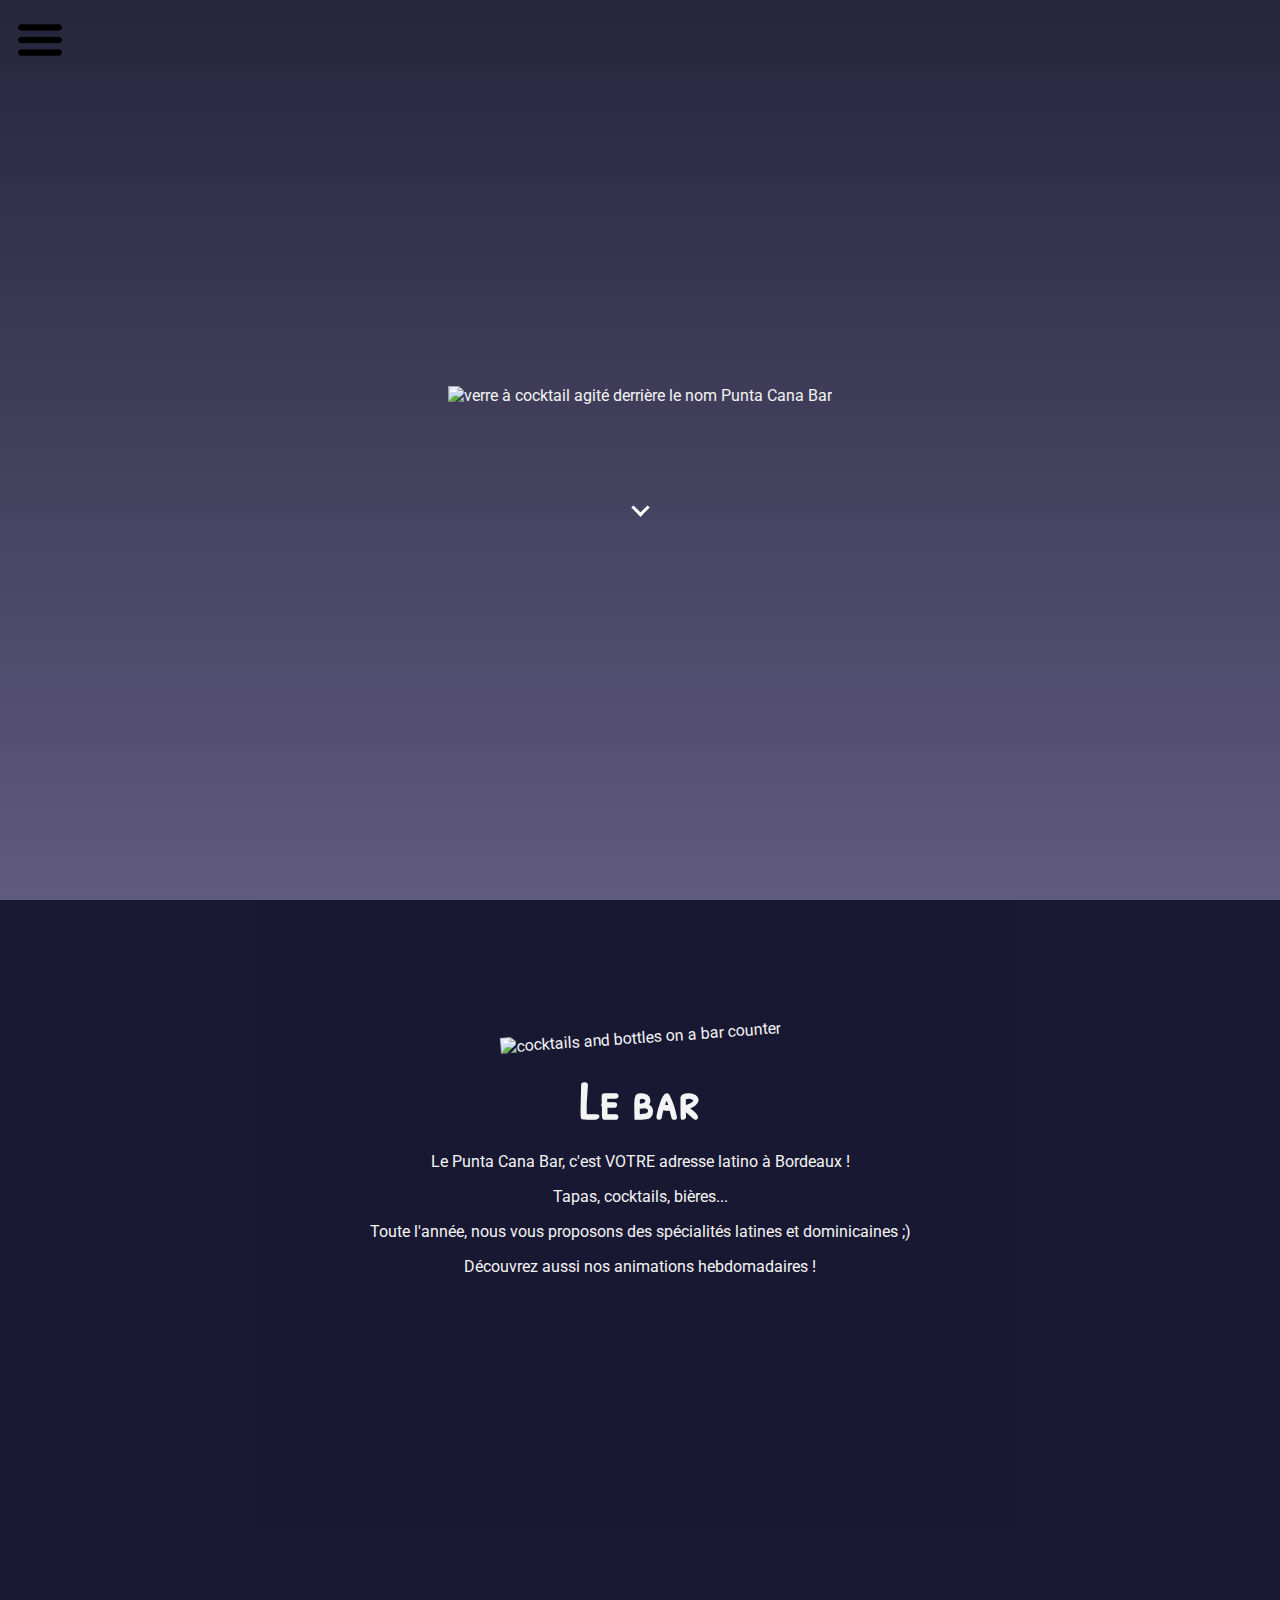
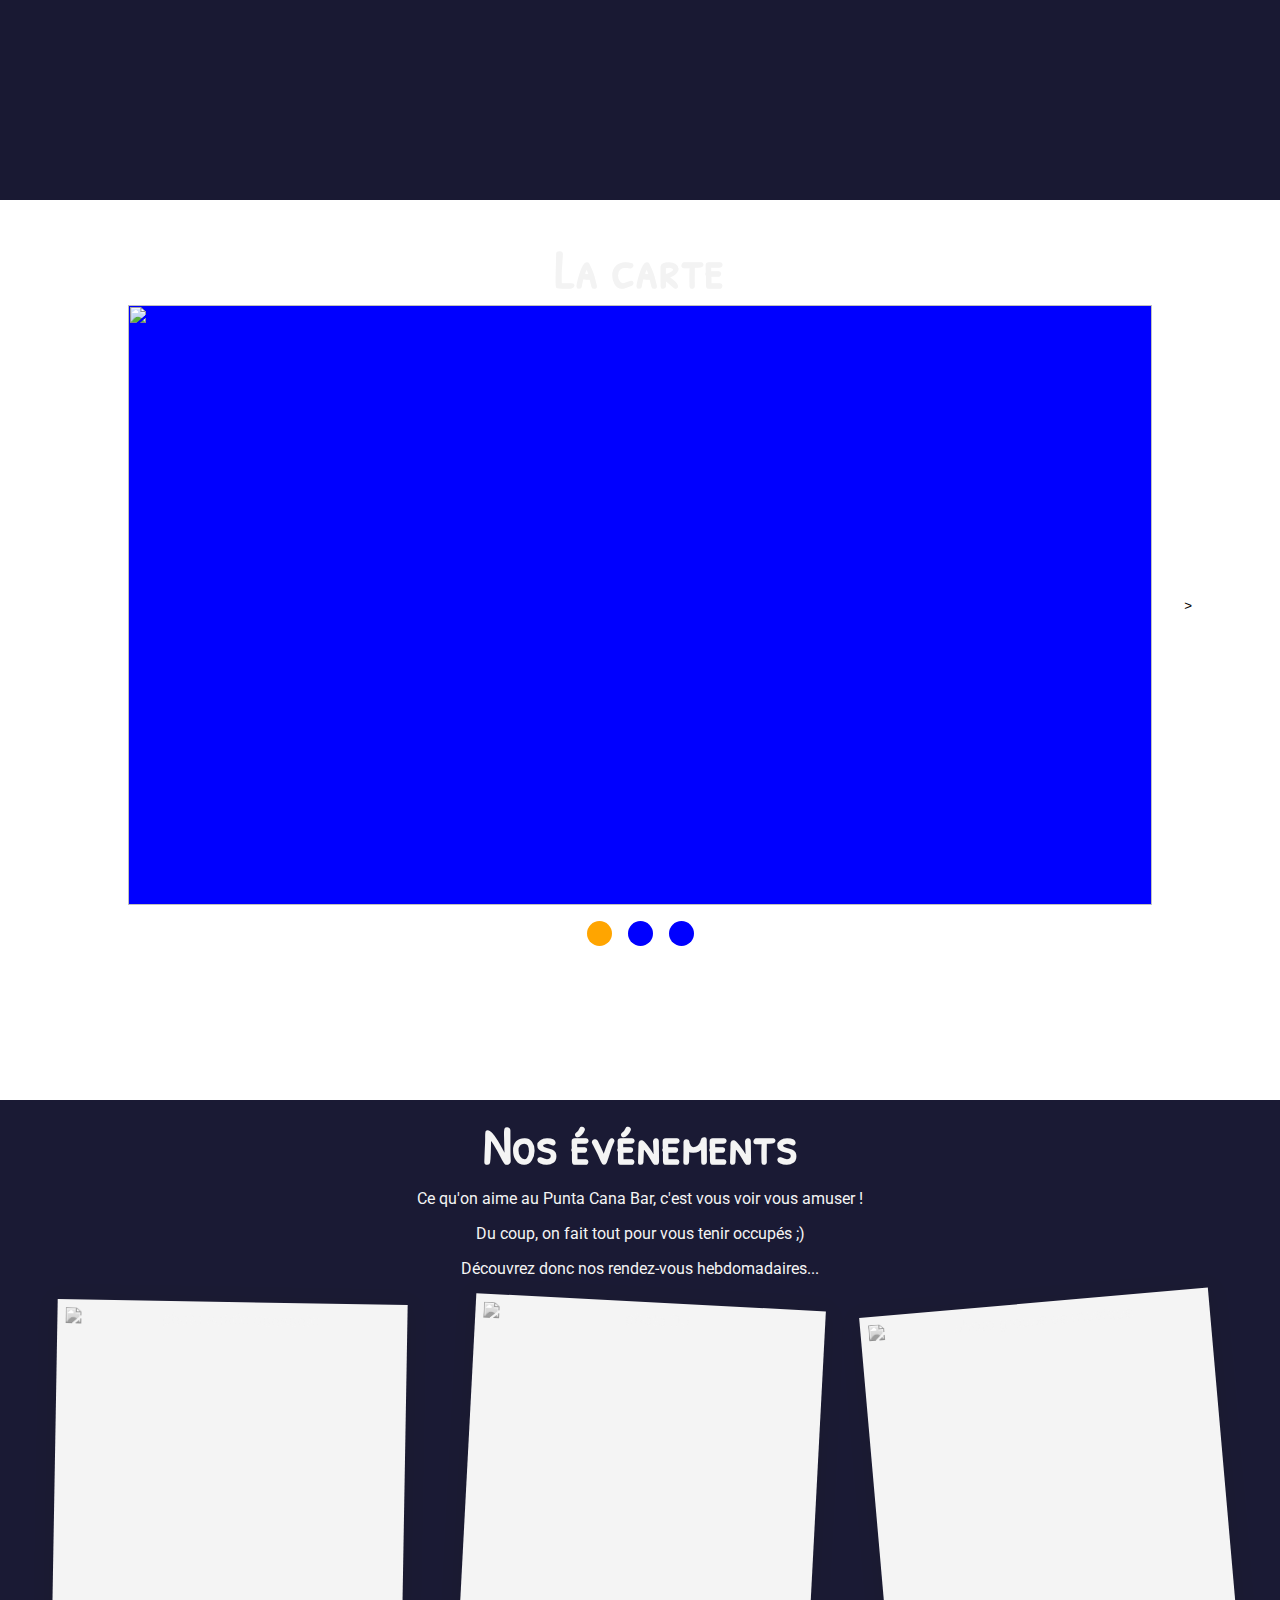
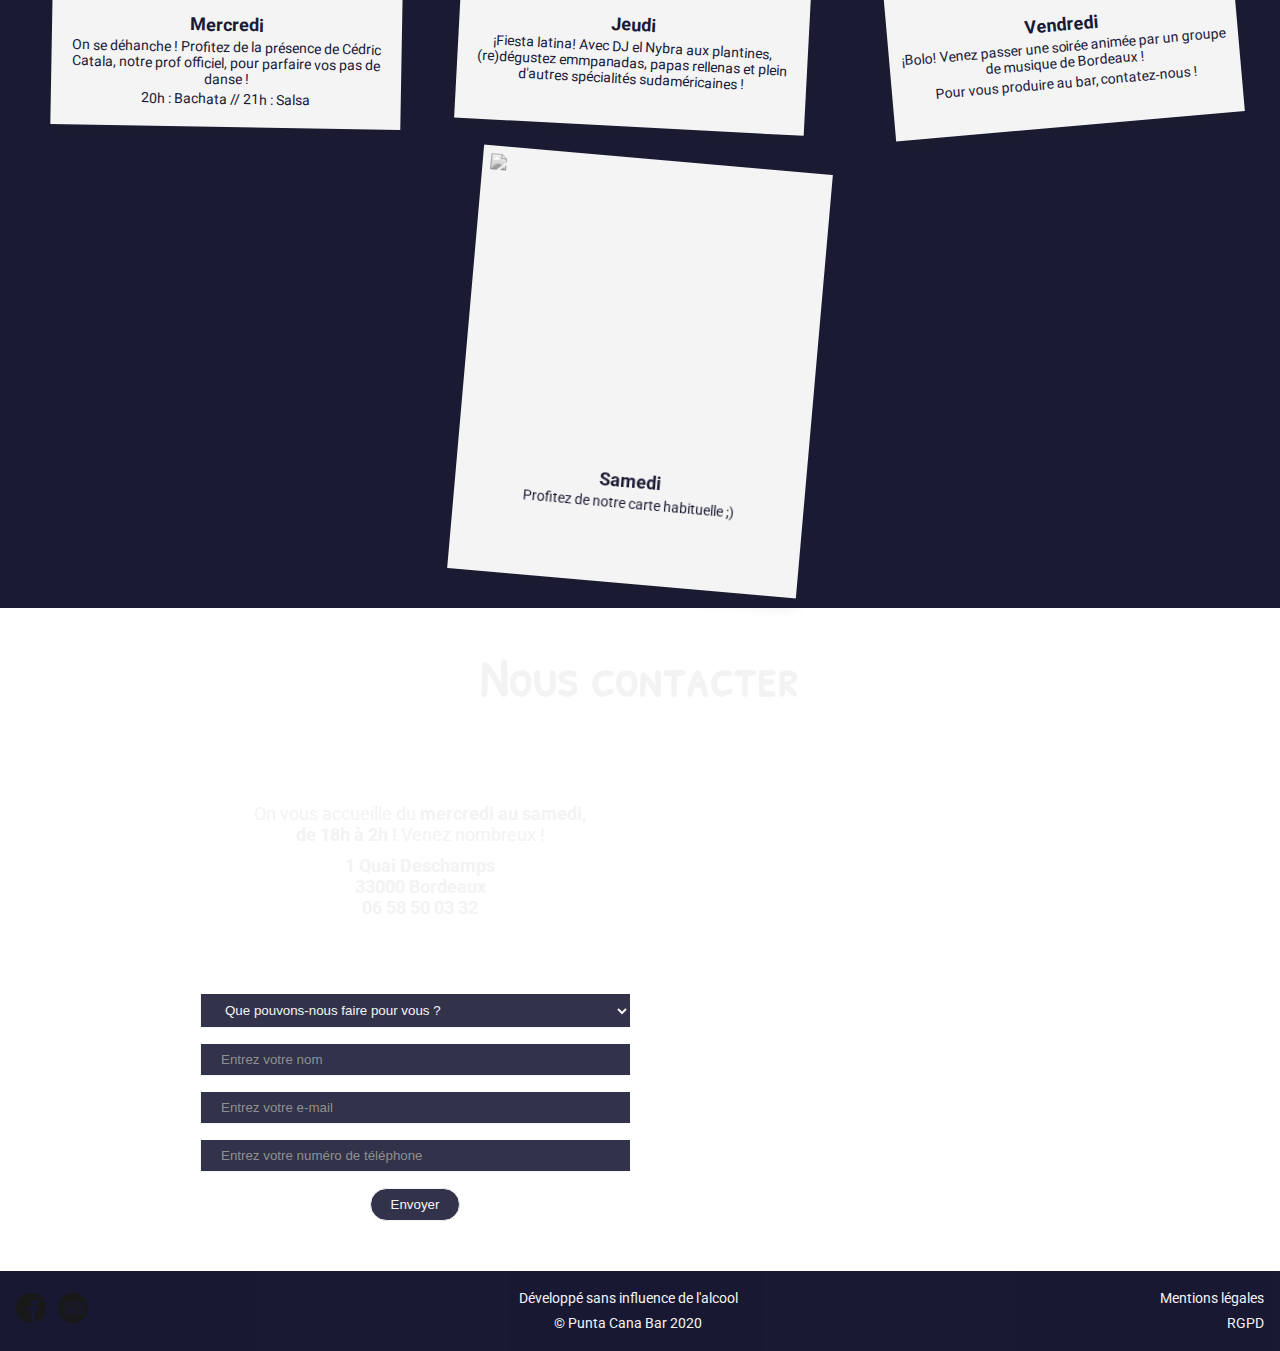
==== index.html @ 099f8d05 "almost responsive floating button" ====
<!DOCTYPE html>
<html lang="fr">

  <head>
    <meta charset="UTF-8"/>
    <meta name="viewport" content="width=device-width, initial-scale=1.0" />
    <link rel="stylesheet" href="style.css" />
    <link href="https://fonts.googleapis.com/css2?family=Patrick+Hand+SC&display=swap" rel="stylesheet">
    <link href="https://fonts.googleapis.com/css2?family=Roboto&display=swap" rel="stylesheet">
    <title>Bienvenue au Punta Cana Bar</title>
  </head>

<body>

  <header>
    <nav id="burgerToggle">
      <input type="checkbox" id="checkbox" />
      <img src="./img/burger_icon.svg.png" alt="menu icon" id="burgerLogo" />
      <ul id="burgerMenu">

        <a href="#home">
          <li class="burgerMenu-elem">
            <h1>Punta Cana Bar</h1>
          </li>
        </a>
        <a href="#about">
          <li class="burgerMenu-elem">Le bar</li>
        </a>
        <a href="#menu">
          <li class="burgerMenu-elem">La carte</li>
        </a>
        <a href="#events">
          <li class="burgerMenu-elem">Nos événements</li>
        </a>
        <a href="#contact">
          <li class="burgerMenu-elem">Nous contacter</li>
        </a>
      </ul>
    </nav>
  </header>

  <a href="#contact">
    <div class="floating-contact-button" id="contact-button">
      <p>Réservez !</p>
    </div>
  </a>

  <section class="home" id ="home">
    <div class="logo-container">
      <img
        src="./img/logo.png"
        class="logo-img"
        alt="verre à cocktail agité derrière le nom Punta Cana Bar"
      />
    </div>
    <div class="arrow-down"></div>
  </section>

  <section class="about" id="about">
    <div class="about-box">
      <img
        src="https://scontent-cdg2-1.xx.fbcdn.net/v/t1.0-9/p960x960/60085929_2316955428576913_4503917751303143424_o.jpg?_nc_cat=104&_nc_sid=110474&_nc_ohc=-jx3IjPHOu8AX9MvdhQ&_nc_ht=scontent-cdg2-1.xx&tp=6&oh=882b6ad5ce0717c38d14241a47988889&oe=5F988637"
        alt="cocktails and bottles on a bar counter" class="img-cocktails-counter" />
      <h2>Le bar</h2>
      <p>Le Punta Cana Bar, c'est VOTRE adresse latino à Bordeaux&nbsp;!</p>
      <p>Tapas, cocktails, bières...</p>
      <p>Toute l'année, nous vous proposons des spécialités latines et dominicaines ;)</p>
      <p>Découvrez aussi nos animations hebdomadaires&nbsp;!</p>
      <div class="img-toast-box"></div>
    </div>
  </section>

  <section class="menu" id="menu">
    <h2>La carte</h2>
    <div class="carousel">
      <button class="carousel_button carousel_button--left"></button>
      <div class="carousel_track-container">
        <ul class="carousel_track">
          <li class="carousel_slide current-slide">
            <img class="carousel_image" src="https://source.unsplash.com/random" alt="" />
          </li>
          <li class="carousel_slide">
            <img class="carousel_image" src="https://picsum.photos/200/300" alt="" />
          </li>
          <li class="carousel_slide">
            <img class="carousel_image" src="http://placeimg.com/640/360/any" alt="" />
          </li>
        </ul>
      </div>
      <button class="carousel_button carousel_button--right">></button>
      <div class="carousel_nav">
        <button class="carousel_indicator current-slide"></button>
        <button class="carousel_indicator"></button>
        <button class="carousel_indicator"></button>
      </div>
    </div>
  </section>

  <section class="events" id="events">
    <div>
      <h2>Nos événements</h2>
    </div>
    <div class="events-subtitle">
      <p>Ce qu'on aime au Punta Cana Bar, c'est vous voir vous amuser&nbsp;!</p>
      <p>Du coup, on fait tout pour vous tenir occupés ;)</p>
      <p>Découvrez donc nos rendez-vous hebdomadaires...</p>
    </div>
    <div class="photo-gallery">
      <ul class="events-week">
        <li class="events-week-day">
          <div class="day-header">
            <img src="https://classpass-res.cloudinary.com/image/upload/f_auto,q_auto/ldra8xdrnlkmqbjhjamh.png"
              alt="photo soirée dansante" />
          </div>
          <div class="day-body">
            <p>
            <h3>Mercredi</h3>
            </p>
            <p>
              On se déhanche&nbsp;! Profitez de la présence de Cédric Catala,
              notre prof officiel, pour parfaire vos pas de danse&nbsp;!
            </p>
            <p>20h&nbsp;: Bachata // 21h&nbsp;: Salsa</p>
          </div>
        </li>
        <li class="events-week-day">
          <div class="day-header">
            <img
              src="https://images.unsplash.com/photo-1543282687-75e5cb83c585?ixlib=rb-1.2.1&ixid=eyJhcHBfaWQiOjEyMDd9&auto=format&fit=crop&w=675&q=80"
              alt="photo DJ" />
          </div>
          <div class="day-body">
            <p>
            <h3>Jeudi</h3>
            </p>
            <p>
              ¡Fiesta latina! Avec DJ el Nybra aux plantines, (re)dégustez
              emmpanadas, papas rellenas et plein d'autres spécialités
              sudaméricaines&nbsp;!
            </p>
          </div>
        </li>
        <li class="events-week-day">
          <div class="day-header">
            <img
              src="https://images.unsplash.com/photo-1474692295473-66ba4d54e0d3?ixlib=rb-1.2.1&ixid=eyJhcHBfaWQiOjEyMDd9&auto=format&fit=crop&w=1276&q=80"
              alt="photo groupe de musique" />
          </div>
          <div class="day-body">
            <p>
            <h3>Vendredi</h3>
            </p>
            <p>
              ¡Bolo! Venez passer une soirée animée par un groupe de musique de
              Bordeaux&nbsp;!
            </p>
            <p>Pour vous produire au bar, contatez-nous&nbsp;!</p>
          </div>
        </li>
        <li class="events-week-day">
          <div class="day-header">
            <img
              src="https://images.pexels.com/photos/1269025/pexels-photo-1269025.jpeg?auto=compress&cs=tinysrgb&dpr=2&h=650&w=940"
              alt="photo soirée au Punta Cana Bar" />
          </div>
          <div class="day-body">
            <p>
            <h3>Samedi</h3>
            </p>
            <p>Profitez de notre carte habituelle ;)</p>
          </div>
        </li>
      </ul>
    </div>
  </section>

    <section class="contact" id="contact">
        <h2>Nous contacter</h2>
        <div class ="contact-body">
          <div class="info">
            <p>On vous accueille du <strong>mercredi au samedi, de&nbsp;18h&nbsp;à&nbsp;2h&nbsp;!</strong> Venez nombreux !</p>
            <h3>1 Quai Deschamps</h3>
            <h3>33000 Bordeaux</h3>
            <h3>06 58 50 03 32</h3>
          </div>
          <div class="map">
            <iframe
              src="https://www.google.com/maps/embed?pb=!1m14!1m8!1m3!1d11316.460299059801!2d-0.5597911!3d44.8395898!3m2!1i1024!2i768!4f13.1!3m3!1m2!1s0x0%3A0x446e62f5b8ba5848!2sPunta%20Cana%20Bar!5e0!3m2!1sfr!2sfr!4v1601466983815!5m2!1sfr!2sfr"
              width="100%"
              height="100%"
              frameborder="0"
              style="border: 0"
              allowfullscreen=""
              aria-hidden="false"
              tabindex="0"
              class="contact_style"
            ></iframe>
          </div>
          <form class="form" id="form">
            <div class="formSelect">
              <label for="purpose"></label>
              <select id="purpose" class="contact_style">
                <option value="">Que pouvons-nous faire pour vous ?</option>
                <option value="reserve">Réserver/Privatiser</option>
                <option value="event">Proposer un événement</option>
                <option value="question">Poser une question</option>
                <option value="apply">Postuler</option>
              </select>
            </div>
            <div class="formName">
              <label for="name"></label>
              <input id="name" class="contact_style" placeholder="Entrez votre nom" required/>
            </div>
            <div class="formMail">
              <label for="email"></label>
              <input type ="email" id="email" class="contact_style" placeholder="Entrez votre e-mail" required/>
            </div>
            <div class="formPhone">
              <label for="phone"></label>
              <input id="phone" class="contact_style" placeholder="Entrez votre numéro de téléphone" required/>
            </div>
            <div>
              <label for="date"></label>
              <input type="date" id="date" class="contact_style" lang="fr-CA" required>
            </div>
            <div class="formMsg">
              <label for="msg"></label>
              <textarea id="msg" class="contact_style" placeholder="Entrez votre message ici..."></textarea>
            </div>
            <div class="formButton">
              <button type="submit" id="formButton">Envoyer</button>
            </div>
          </form>
        </div>
    </section>


  <footer>
    <div class="footer-networks">
      <a
        href="https://www.tripadvisor.fr/Attraction_Review-g187079-d6608060-Reviews-Punta_Cana_Bar_Tapas-Bordeaux_Gironde_Nouvelle_Aquitaine.html"><img
          class="icon" src="./img/icon-facebook.svg" /></a>
      <a href="https://www.facebook.com/puntacana.bartapas/?rf=265506510133879"><img class="icon"
          src="./img/icon-tripadvisor.svg" /></a>
    </div>
    <div class="footer-credits">
      <p>Développé sans influence de l'alcool</p>
      <p>&copy; Punta Cana Bar 2020</p>
    </div>
    <div class="footer-legal">
      <p>Mentions légales</p>
      <p>RGPD</p>
    </div>
  </footer>

  <script src="https://ajax.googleapis.com/ajax/libs/jquery/3.1.0/jquery.min.js"></script>
  <script src="script.js"></script>
  
</body>

</html>
---- style.css ----
/* COMMON RULES */

:root {
  --main-color: blue ;
  --secondary-color: orange ;
  --light: #F3F3F3;
  --dark:  rgb(0, 0, 29);
  --text-font: 'Roboto', sans-serif;
  --title-font: 'Patrick Hand SC', cursive;
  --text-font-size: 14px;
  --title-font-size: 18px ;
  --spacing: 8px;
  --formWidth: 100%;
  --formMargin: 8px 0;
  --formPadding: 8px 20px;
  --burgerMenu-font-size: 21px;
}

* {
  box-sizing: border-box;
  margin: 0;
  padding: 0;
}

html {
  scroll-behavior: smooth;
  font-family: 'Roboto', sans-serif;
}

body {
  background-image: linear-gradient(rgba(0, 0, 29, 0.856), rgba(18, 9, 61, 0.671)), url("https://fastly.4sqi.net/img/general/600x600/38168747_5cQcwEpfouMfTwqoxEsdRtKNItq2IvJR6uncRZeHnVI.jpg");
  background-repeat: no-repeat;
  background-size: cover;
  background-attachment:fixed;
  color: var(--light);
  text-align: center;
}

h1 {
  font-family: var(--title-font);
  font-size: calc(var(--title-font-size)*1.5);
  text-align: left;
}

h2 {
  font-family: var(--title-font);
  font-size: calc(var(--title-font-size) * 3);
  text-align: center;
}

h3{
  font-size: var(--title-font-size);
}

section {
  margin: 0;
  height: 100vh;
  width: 100%;
  padding-top: calc(var(--spacing)*4);
  padding-bottom: calc(var(--spacing)*4);
}
/* end of COMMON RULES */

/* beginning of BURGER MENU */
#burgerLogo {
  width: 50px;
  height: 50px;
  position: fixed;
  top: 15px;
  left: 15px;
  z-index: 1;
}

#burgerToggle {
  position: fixed;
  top: 50px;
  left: 50px;
  z-index: 1;
  font-size: var(--burgerMenu-font-size);
  line-height: 1.6;
}

#burgerToggle a
{
  text-decoration: none;
  color: var(--light);
  transition: color 0.3s ease;
}

#burgerToggle a:hover
{
  color: var(--light);
}

#checkbox
{
  display: block;
  width: 50px;
  height: 50px;
  position: fixed;
  top: 15px;
  left: 15px;

  cursor: pointer;
  
  opacity: 0;
  z-index: 2; 
}

#burgerMenu
{
  position: fixed;
  width: 300px;
  height: 100%;
  margin: -100px 0 0 -50px;
  padding: 50px;
  padding-top: 125px;
  
  background-color: rgb(0, 0, 29);
  opacity: 70%;
  list-style-type: none;
  
  transform-origin: 0% 0%;
  transform: translate(-100%, 0);
  
  transition: transform 0.5s cubic-bezier(0.77,0.2,0.05,1.0);
}

.burgerMenu-elem {
  text-align: left;
}


#checkbox:checked ~ ul
{
  transform: none;
}

/* end of BURGER MENU */

/* beginning of FLOATING CONTACT BUTTON */
.floating-contact-button {
  z-index: 1;
  position: fixed;
  bottom: 0px;
  width: 100vw;
  height: 50px;
  margin: auto;
  background-color: var(--main-color);
  filter: drop-shadow(0 0 5px black);
  border-color: var(--main-color);
  line-height: 50px;
  font-size: 20px;
  color: var(--light);
  display: none;
}

.floating-contact-button:hover {
  cursor: pointer;
  background-color: var(--light);
  color: var(--main-color);
}

button:hover {
  background-color: var(--light);
  color: var(--main-color);
}

/* end of FLOATING CONTACT BUTTON */

/* beginning of HOME section */
.home {
  display: flex;
  flex-direction: column;
  justify-content: center;
  align-items: center;
}

.logo-img {
  width: 300px;
  margin-bottom: calc(var(--spacing) * 12);
}

.arrow-down {
  border: solid rgb(255, 255, 255);
  border-width: 0 3px 3px 0;
  display: inline-block;
  padding: 5px;
  transform: rotate(45deg);
}
/* end of HOME section */

/* beginning of ABOUT section */
.about {
    background-color: rgb(0, 0, 29);
    opacity: 90%;
    background-repeat: no-repeat;
    background-size: cover;
}

.about-box {
    text-align: center;
    background-color: linear-gradient(rgb(184, 170, 196), rgb(255, 255, 255));
    padding: calc(var(--spacing) * 2);
    margin-top: 5rem;
    margin-bottom: 5rem;
}

.about h2 {
  margin-bottom: var(--spacing);
}

.about p {
  padding: var(--spacing);
}

.img-cocktails-counter {
  height: 200px;
  transform: rotate(-4deg);
  margin: -5rem 0 calc(var(--spacing) * 2) 0;
}

.img-toast-box {
  height: 200px;
  width: 100%;
  background-image: url("https://images.ctfassets.net/ol8t390k40t7/3AvH9Jo1HWIiuqgWQUMmyW/887152d395f2b09087dd9850dfda6f01/0014.jpg");
  background-repeat: no-repeat;
  background-size: cover;
  background-position-y: center;
  margin-top: calc(var(--spacing) * 2);
  margin-bottom: -5rem;
}
/* end of ABOUT section */

/* beginning MENU section */

.carousel {
  position: relative;
  height: 600px;
  width: 80%;
  margin: 0 auto;
  margin-bottom: 50px;
}

.carousel_image {
  width: 100%;
  height: 100%;
  object-fit: cover;
}

.carousel_track-container {
  background: var(--main-color);
  height: 100%;
  position: relative;
  overflow: hidden;
}

.carousel_track {
  padding: 0;
  margin: 0;
  list-style: none;
  position: relative;
  height: 100%;
  transition: transform 250ms ease-in;
}

.carousel_slide {
  position: absolute;
  top: 0;
  bottom: 0;
  width: 100%;
}

.carousel_button {
  position: absolute;
  top: 50%;
  transform: translateY(-50%);
  background: transparent;
  border: 0;
  cursor: pointer;
}

.carousel_button--left {
  left: -40px;
}

.carousel_button--right {
  right: -40px;
}

.carousel_nav {
  /* background: pink; */
  display: flex;
  justify-content: center;
  padding: var(--spacing);
}

.carousel_indicator {
  border: 0;
  border-radius: 50%;
  width: 25px;
  height: 25px;
  background: var(--main-color);
  margin: var(--spacing);
  cursor: pointer;
}

.carousel_indicator.current-slide {
  background: var(--secondary-color);
}

.is-hidden {
  display: none;
}
/* end of MENU section */

/* beginning of EVENTS section */
.events {
  width: 100%;
  height: 100%;
  padding: var(--spacing);
  background-color: rgb(0, 0, 29);
  opacity: 90%;
  display:flex;
  flex-direction: column;
  justify-content: space-around;
}

.events-subtitle > p {
    text-align: center;
    padding: var(--spacing);
}

.events ul {
    list-style: none;
}

.events-week {
    display:flex;
    flex-wrap: wrap;
    justify-content: space-evenly;
    margin: auto;
}

.events-week li {
    margin: calc(var(--spacing)*2);
    width: 350px;
    height: 425px;
    background-color: var(--light);
    padding: var(--spacing);
    box-shadow: 0 0.2rem 1.2rem rgba(0,0,0,0.2);
}
.day-header{
    height: 300px;
    width: 100%;
    overflow: hidden;
}

.day-header img {
    height: 100%;
    width: 100%;
    display: block;
    object-fit: cover;
    filter: grayscale(100%);
}
img:hover {
    filter: grayscale(0%);
}

.day-body {
    justify-content: center;
    align-items: center;
    font-size: var(--text-font-size);
}

.day-body > h3 {
  color: var(--dark);
}
.day-body > p {
margin: calc(var(--spacing)/2) 0 0 0;
color: var(--dark);
}
/* end of EVENTS section */

/* beginning of CONTACT section  */

@media screen and (max-width: 768px) {
  .form {
    grid-column: 1/3;
    grid-row: 2/3;
  }

  .map {
    grid-row: 1/2;
  }
}

@media screen and (min-width: 768px) {
  .form {
    grid-row: 2/3;
    grid-column: 1/2;
  }

  .map {
    grid-row: 1/3;
  }
}

.contact {
  display: grid;
  justify-content: center;
  align-content: center;
  margin-top: var(--sectionMargin);
  color: var(--light);
  height: 100%;
}

 .contact-body {
  box-sizing: content-box;
  display: grid;
  grid-template-columns: 1fr 1fr;
  grid-template-rows: 1fr 1fr;
  max-width: 900px;
  height: 100%;
} 

.contact_style {
  width: var(--formWidth);
  padding: var(--formPadding);
  margin: var(--formMargin);
}

.map {
  grid-column: 2/3;
}

.info {
  grid-column: 1/2;
  padding-top: 80px;
  padding-left: 10px;
}

.info p {
  font-size: var(--title-font-size);
  padding: 10px;
}

.form {
  font-size: var(--text-font-size);
  font: var(--text-font);
  padding: 10px;
}

.form input, select, textarea {
  border: none;
  border-bottom: 1px solid var(--light);
  border-left: 1px solid var(--light);
  background-color: var(--dark);
  color: var(--light);
  opacity: 0.8;
}

textarea {
  resize: none;
  height: 70px;
}

#date {
  display: none;
}

#msg {
  display: none;
}

.formButton {
  display: block;
  justify-content: center;
}

#formButton {
  cursor: pointer;
  border-radius: 25px;
  padding: 10px;
  padding: var(--formPadding);
  margin: var(--formMargin);
  background-color: var(--dark);
  opacity: 0.8;
  color: var(--light);
  border: 1px solid var(--light)
}

#formButton:hover {
  border: 1px solid var(--dark);
  background-color: var(--light);
  color: var(--dark);
}
/* end of CONTACT section */

/* beginning of FOOTER */
footer {
  width: 100%;
  height: 80px;
  background-color: rgb(0, 0, 29);
  opacity: 90%;
  line-height: 25px;
  margin: 0px;
  display: flex;
  justify-content: space-between;
  align-items: center;
}
footer p {
  font-size: var(--text-font-size);
  margin-top: 0px;
  color: var(--light);
}
.footer-networks {
  margin-left: calc(var(--spacing)*2);
}
.footer-networks a {
  padding-right: var(--spacing);
}
.footer-legal{
  margin-right: calc(var(--spacing)*2);
  text-align: right;
}

.icon {
  width: 30px;
  height : 30px;
  fill: var(--light);
}
/* end of FOOTER */
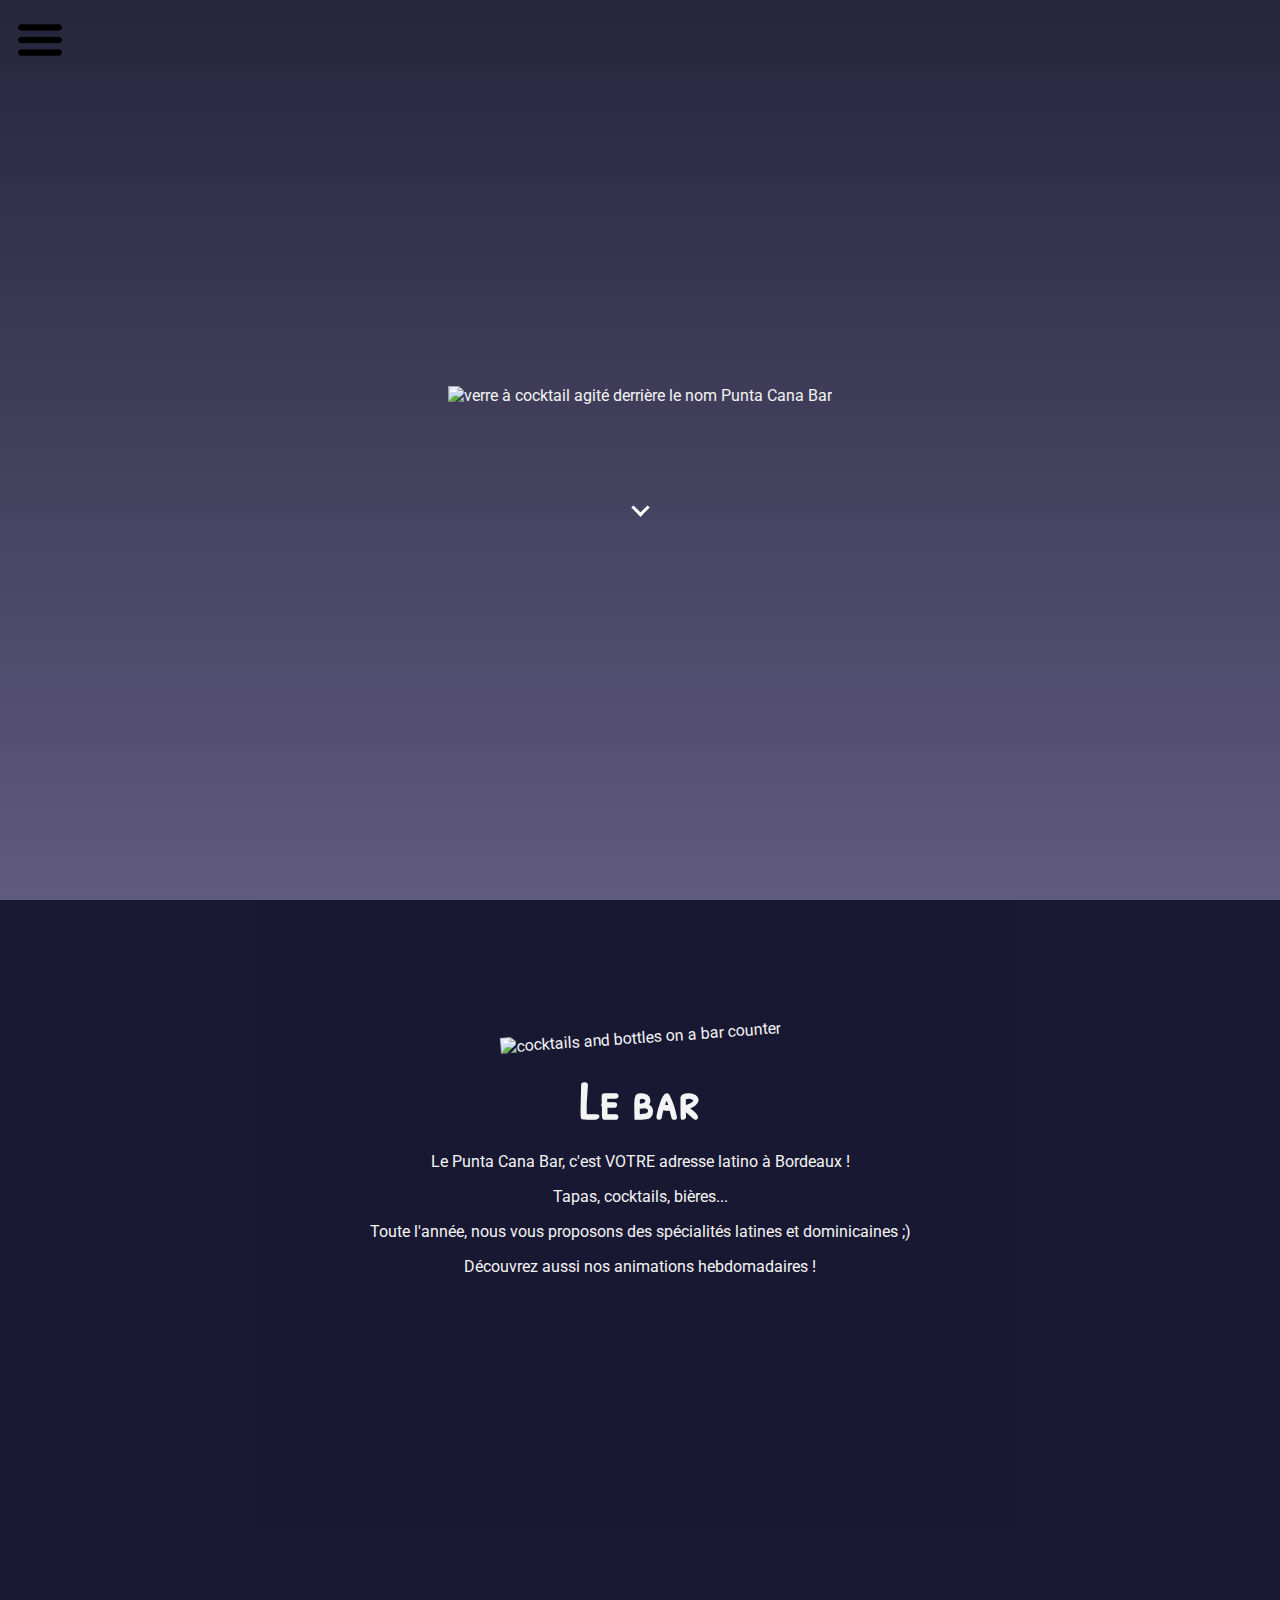
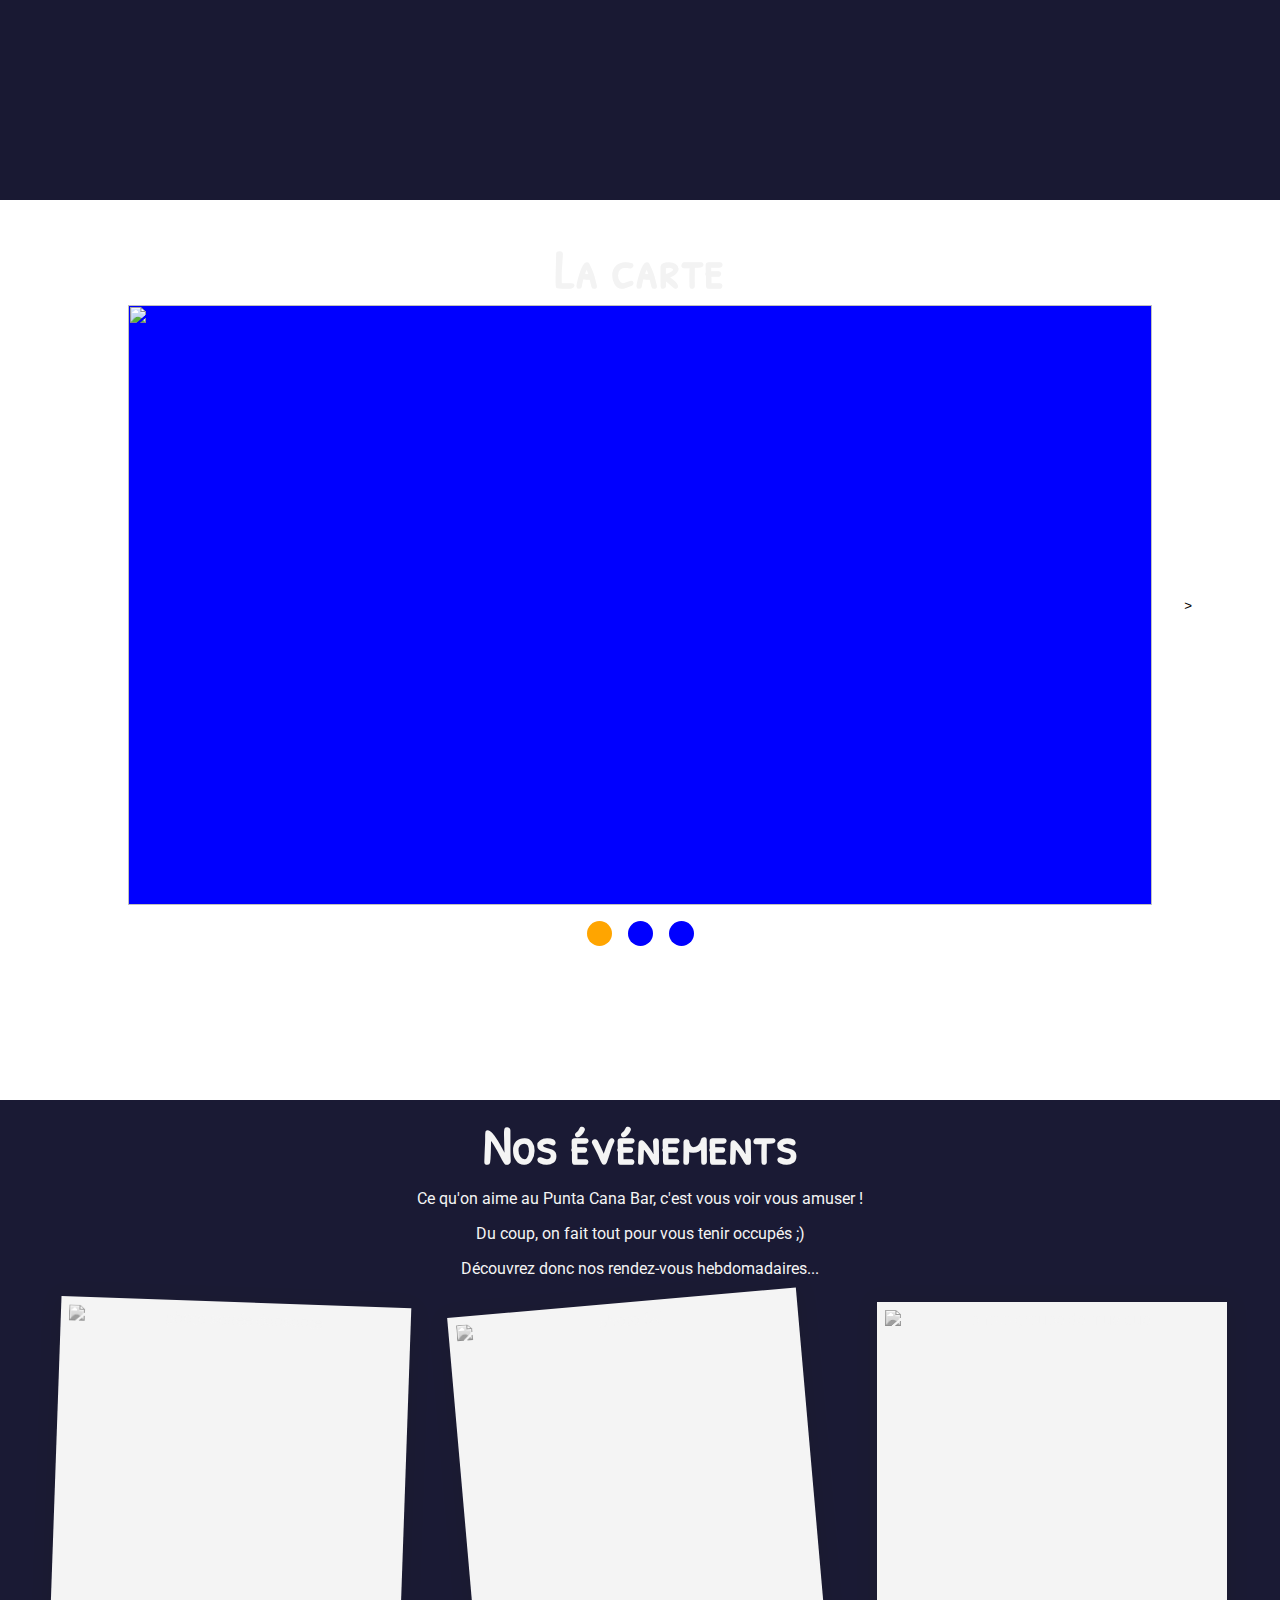
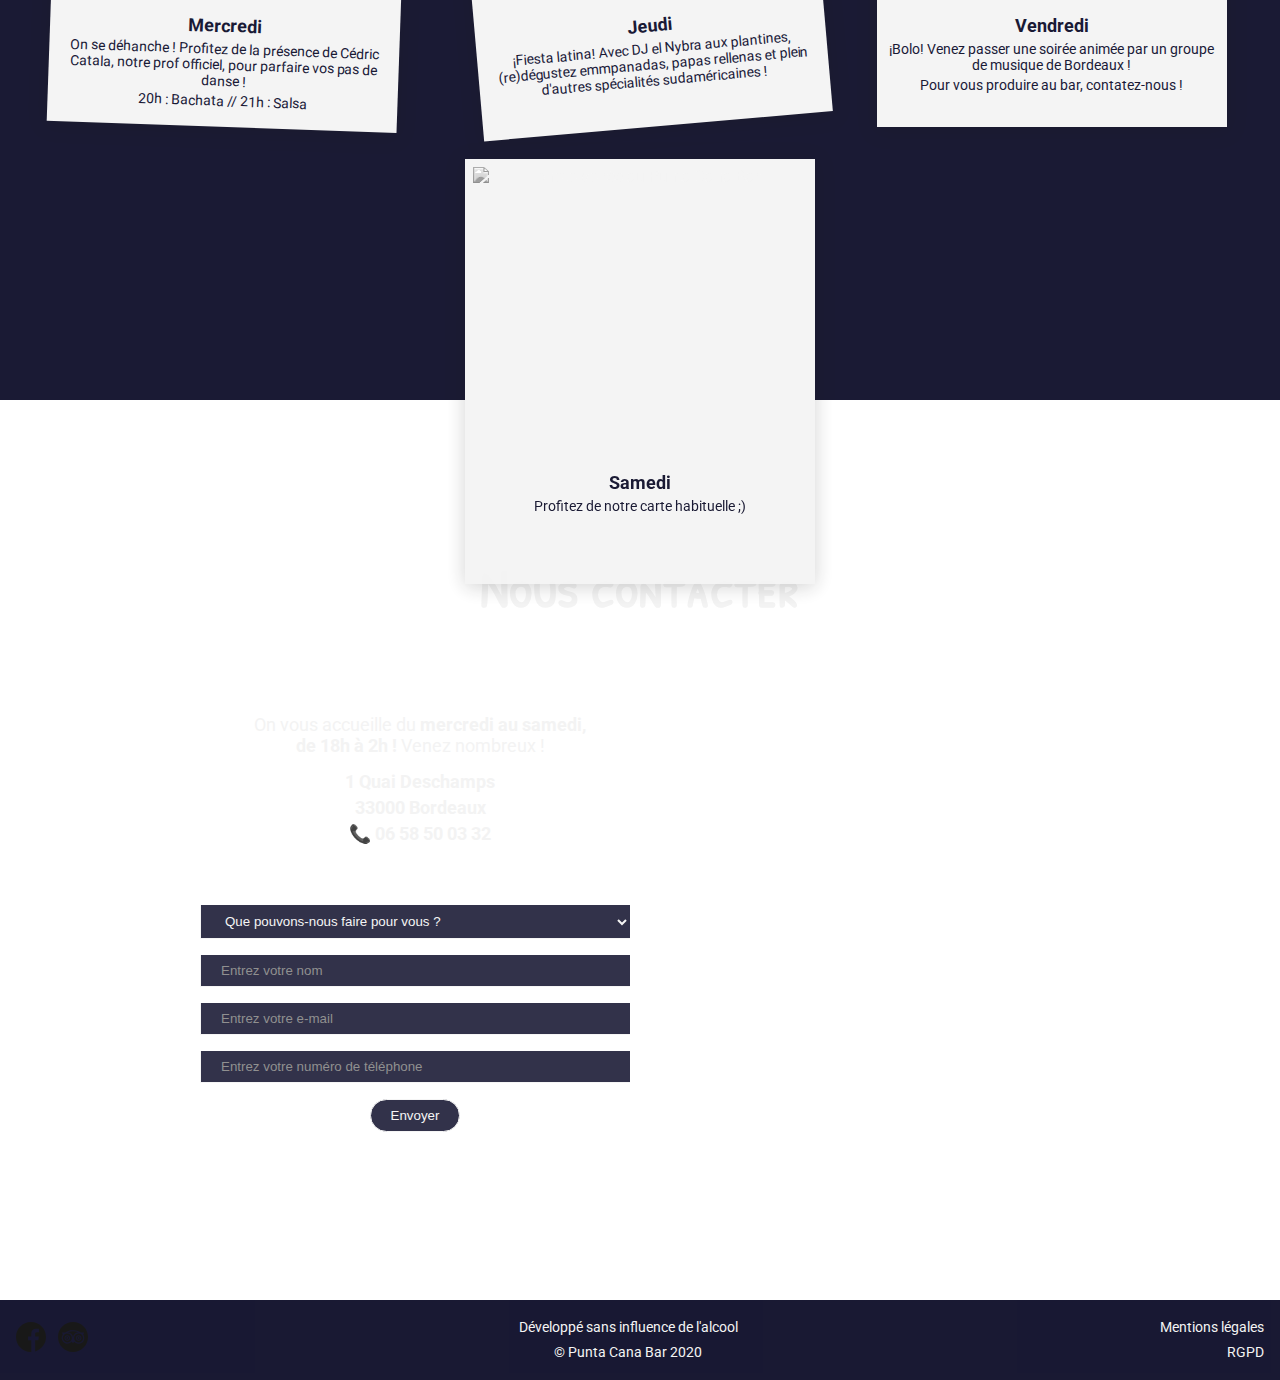
==== commit ae3e941b: "resolved conflicts" ====
--- a/index.html
+++ b/index.html
@@ -179,9 +179,9 @@
         <div class ="contact-body">
           <div class="info">
             <p>On vous accueille du <strong>mercredi au samedi, de&nbsp;18h&nbsp;à&nbsp;2h&nbsp;!</strong> Venez nombreux !</p>
-            <h3>1 Quai Deschamps</h3>
+            <a href="https://www.google.com/maps/place/Punta+Cana+Bar/@44.840034,-0.563428,14z/data=!4m5!3m4!1s0x0:0x446e62f5b8ba5848!8m2!3d44.8395898!4d-0.5597911?hl=fr"><h3>1 Quai Deschamps</h3></a>
             <h3>33000 Bordeaux</h3>
-            <h3>06 58 50 03 32</h3>
+            <a href="tel:06 58 50 03 32"><h3>📞 06 58 50 03 32</h3></a>
           </div>
           <div class="map">
             <iframe
@@ -199,7 +199,7 @@
           <form class="form" id="form">
             <div class="formSelect">
               <label for="purpose"></label>
-              <select id="purpose" class="contact_style">
+              <select id="purpose" class="contact_style" required>
                 <option value="">Que pouvons-nous faire pour vous ?</option>
                 <option value="reserve">Réserver/Privatiser</option>
                 <option value="event">Proposer un événement</option>
@@ -219,9 +219,11 @@
               <label for="phone"></label>
               <input id="phone" class="contact_style" placeholder="Entrez votre numéro de téléphone" required/>
             </div>
-            <div>
               <label for="date"></label>
-              <input type="date" id="date" class="contact_style" lang="fr-CA" required>
+              <div id="date-container">
+                <input type="date" id="date" class="contact_style" lang="fr-CA" required>
+                <input type="time" id="time" class="contact_style" required>
+                <input type="number" id="people" class="contact_style" min="0" step="1"/>
             </div>
             <div class="formMsg">
               <label for="msg"></label>
--- a/style.css
+++ b/style.css
@@ -22,6 +22,11 @@
   padding: 0;
 }
 
+a {
+  text-decoration: none;
+  color: var(--light);
+}
+
 html {
   scroll-behavior: smooth;
   font-family: 'Roboto', sans-serif;
@@ -50,6 +55,7 @@
 
 h3{
   font-size: var(--title-font-size);
+  margin: 5px;
 }
 
 section {
@@ -383,29 +389,6 @@
 /* end of EVENTS section */
 
 /* beginning of CONTACT section  */
-
-@media screen and (max-width: 768px) {
-  .form {
-    grid-column: 1/3;
-    grid-row: 2/3;
-  }
-
-  .map {
-    grid-row: 1/2;
-  }
-}
-
-@media screen and (min-width: 768px) {
-  .form {
-    grid-row: 2/3;
-    grid-column: 1/2;
-  }
-
-  .map {
-    grid-row: 1/3;
-  }
-}
-
 .contact {
   display: grid;
   justify-content: center;
@@ -463,18 +446,11 @@
 textarea {
   resize: none;
   height: 70px;
-}
-
-#date {
   display: none;
 }
 
-#msg {
+#date-container {
   display: none;
-}
-
-.formButton {
-  display: block;
   justify-content: center;
 }
 
@@ -530,4 +506,47 @@
   height : 30px;
   fill: var(--light);
 }
-/* end of FOOTER */+/* end of FOOTER */
+
+/* MEDIA */
+
+@media screen and (max-width: 768px) {
+  /*media contact*/
+  .form {
+    grid-column: 1/3;
+    grid-row: 2/3;
+  }
+
+  .map {
+    grid-row: 1/2;
+  }
+  /* END media contact */
+}
+
+@media screen and (min-width: 768px) {
+  /*media contact*/
+  .form {
+    grid-row: 2/3;
+    grid-column: 1/2;
+  }
+
+  .map {
+    grid-row: 1/3;
+  }
+  /* END media contact */
+}
+
+@media screen and (min-width: 1200px) {
+  .events {
+    height: 100vh;
+  }
+
+  /*media contact*/
+  .contact {
+    height: 100vh;
+  }
+
+  /* END media contact */
+}
+/* END media contact */
+/* END MEDIA */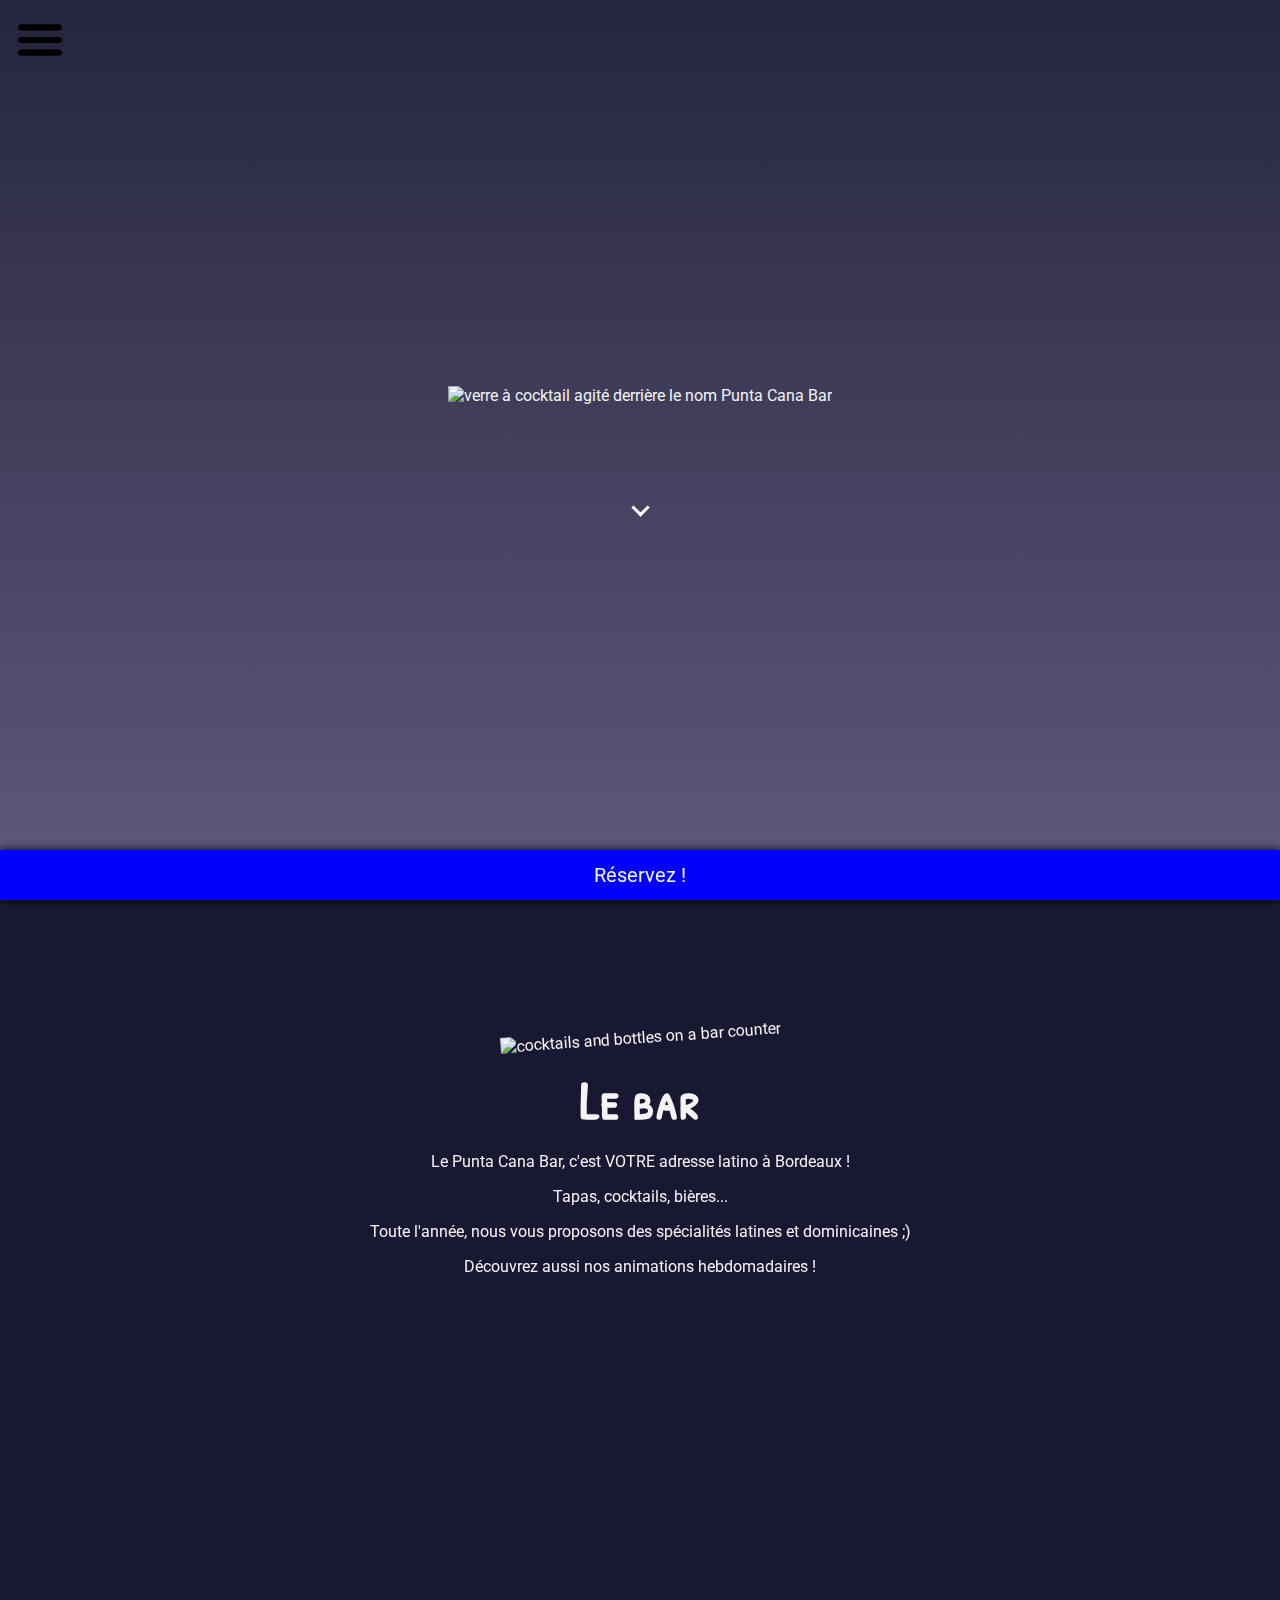
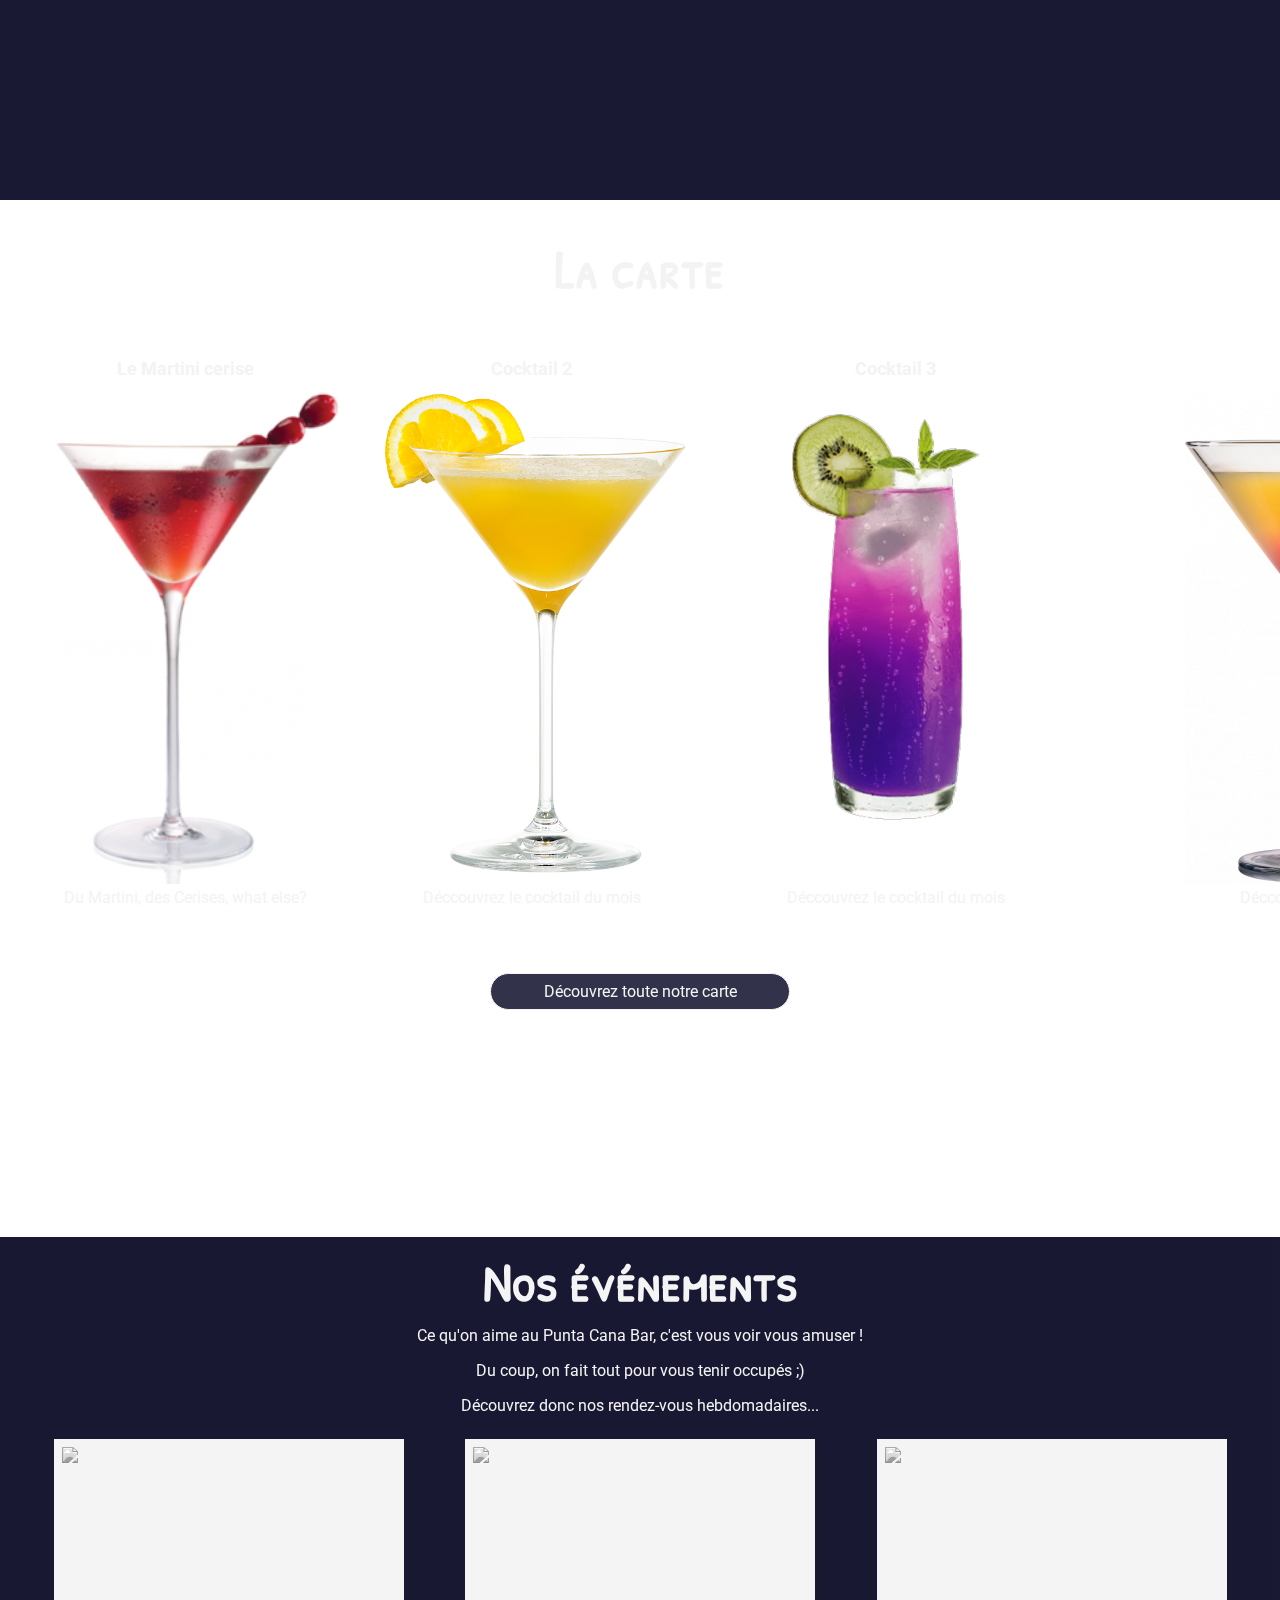
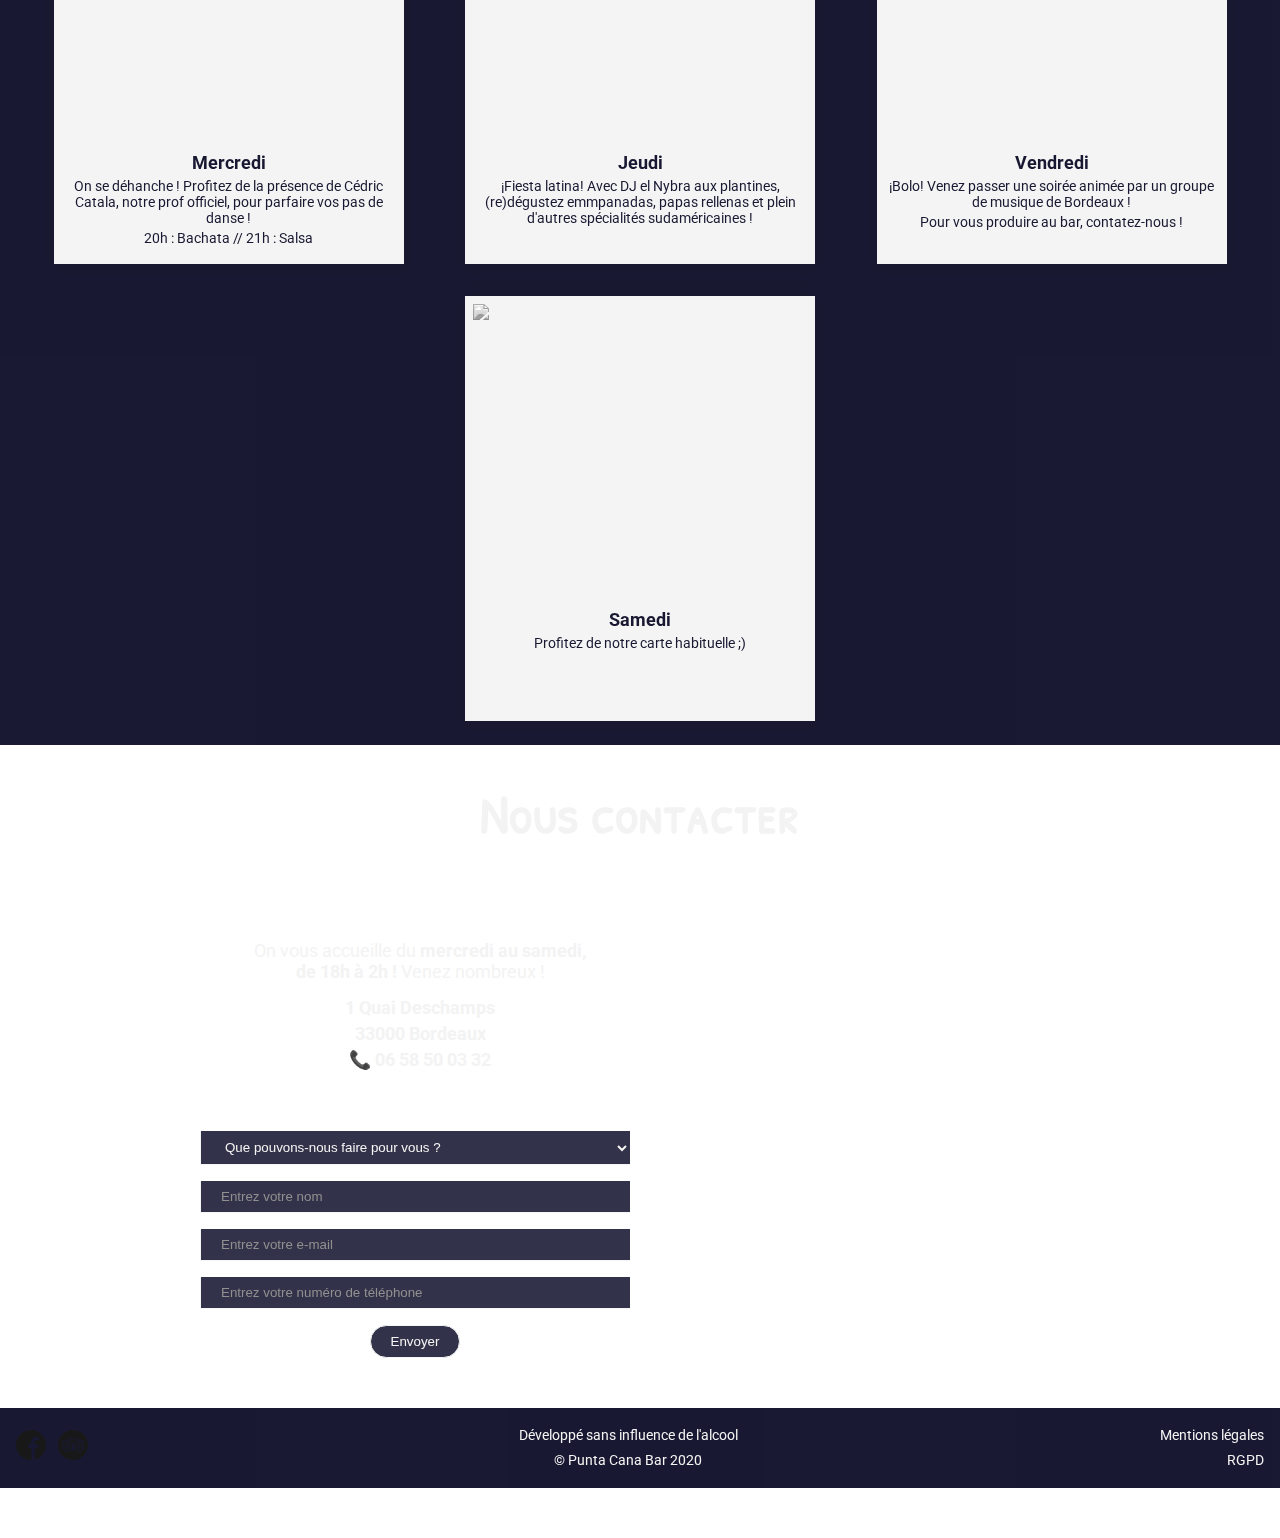
==== commit 83447ca9: "carousel done" ====
--- a/index.html
+++ b/index.html
@@ -17,7 +17,6 @@
       <input type="checkbox" id="checkbox" />
       <img src="./img/burger_icon.svg.png" alt="menu icon" id="burgerLogo" />
       <ul id="burgerMenu">
-
         <a href="#home">
           <li class="burgerMenu-elem">
             <h1>Punta Cana Bar</h1>
@@ -72,28 +71,51 @@
 
   <section class="menu" id="menu">
     <h2>La carte</h2>
-    <div class="carousel">
-      <button class="carousel_button carousel_button--left"></button>
-      <div class="carousel_track-container">
-        <ul class="carousel_track">
-          <li class="carousel_slide current-slide">
-            <img class="carousel_image" src="https://source.unsplash.com/random" alt="" />
-          </li>
-          <li class="carousel_slide">
-            <img class="carousel_image" src="https://picsum.photos/200/300" alt="" />
-          </li>
-          <li class="carousel_slide">
-            <img class="carousel_image" src="http://placeimg.com/640/360/any" alt="" />
-          </li>
-        </ul>
-      </div>
-      <button class="carousel_button carousel_button--right">></button>
-      <div class="carousel_nav">
-        <button class="carousel_indicator current-slide"></button>
-        <button class="carousel_indicator"></button>
-        <button class="carousel_indicator"></button>
-      </div>
-    </div>
+    <section class="carousel">
+      <ul class="carousel-items">
+          <li class="carousel-item">
+              <div class="card">
+                  <h3 class="card-title">Le Martini cerise</h3>
+                  <img class="photo-cocktail" src="./img/cocktail1.png" />
+                  <div class="card-content">
+                      <p>Du Martini, des Cerises, what else?</p>
+                      <!-- <a href="#" class="formButton" id="#formButton">Toute la carte</a> -->
+                  </div>
+              </div>
+          </li>
+          <li class="carousel-item">
+              <div class="card">
+                  <h3 class="card-title">Cocktail 2</h3>
+                  <img class="photo-cocktail" src="./img/cocktail2.png" />
+                  <div class="card-content">
+                      <p>Déccouvrez le cocktail du mois</p>
+                      <!-- <a href="#" class="button">Toute la carte</a> -->
+                  </div>
+              </div>
+          </li>
+          <li class="carousel-item">
+              <div class="card">
+                  <h3 class="card-title">Cocktail 3</h3>
+                  <img class="photo-cocktail" src="./img/cocktail3.png" />
+                  <div class="card-content">
+                      <p>Déccouvrez le cocktail du mois</p>
+                      <!-- <a href="#" class="button">Toute la carte</a> -->
+                  </div>
+              </div>
+          </li>
+          <li class="carousel-item">
+              <div class="card">
+                  <h3 class="card-title">Cocktail 4</h3>
+                  <img class="photo-cocktail" src="./img/cocktail4.png" />
+                  <div class="card-content">
+                      <p>Déccouvrez le cocktail du mois</p>
+                      <!-- <a href="#" class="button">Toute la carte</a> -->
+                  </div>
+              </div>
+          </li>
+      </ul>
+      <div class="toute-la-carte"><a href="carte.html">Découvrez toute notre carte</a> </div>
+  </section>
   </section>
 
   <section class="events" id="events">
@@ -199,7 +221,7 @@
           <form class="form" id="form">
             <div class="formSelect">
               <label for="purpose"></label>
-              <select id="purpose" class="contact_style" required>
+              <select id="purpose" class="contact_style">
                 <option value="">Que pouvons-nous faire pour vous ?</option>
                 <option value="reserve">Réserver/Privatiser</option>
                 <option value="event">Proposer un événement</option>
@@ -219,11 +241,9 @@
               <label for="phone"></label>
               <input id="phone" class="contact_style" placeholder="Entrez votre numéro de téléphone" required/>
             </div>
+            <div>
               <label for="date"></label>
-              <div id="date-container">
-                <input type="date" id="date" class="contact_style" lang="fr-CA" required>
-                <input type="time" id="time" class="contact_style" required>
-                <input type="number" id="people" class="contact_style" min="0" step="1"/>
+              <input type="date" id="date" class="contact_style" lang="fr-CA" required>
             </div>
             <div class="formMsg">
               <label for="msg"></label>
@@ -255,9 +275,7 @@
     </div>
   </footer>
 
-  <script src="https://ajax.googleapis.com/ajax/libs/jquery/3.1.0/jquery.min.js"></script>
   <script src="script.js"></script>
-  
 </body>
 
 </html>--- a/style.css
+++ b/style.css
@@ -1,14 +1,14 @@
 /* COMMON RULES */
 
 :root {
-  --main-color: blue ;
-  --secondary-color: orange ;
-  --light: #F3F3F3;
-  --dark:  rgb(0, 0, 29);
-  --text-font: 'Roboto', sans-serif;
-  --title-font: 'Patrick Hand SC', cursive;
+  --main-color: blue;
+  --secondary-color: orange;
+  --light: #f3f3f3;
+  --dark: rgb(0, 0, 29);
+  --text-font: "Roboto", sans-serif;
+  --title-font: "Patrick Hand SC", cursive;
   --text-font-size: 14px;
-  --title-font-size: 18px ;
+  --title-font-size: 18px;
   --spacing: 8px;
   --formWidth: 100%;
   --formMargin: 8px 0;
@@ -29,21 +29,25 @@
 
 html {
   scroll-behavior: smooth;
-  font-family: 'Roboto', sans-serif;
+  font-family: "Roboto", sans-serif;
 }
 
 body {
-  background-image: linear-gradient(rgba(0, 0, 29, 0.856), rgba(18, 9, 61, 0.671)), url("https://fastly.4sqi.net/img/general/600x600/38168747_5cQcwEpfouMfTwqoxEsdRtKNItq2IvJR6uncRZeHnVI.jpg");
+  background-image: linear-gradient(
+      rgba(0, 0, 29, 0.856),
+      rgba(18, 9, 61, 0.671)
+    ),
+    url("https://fastly.4sqi.net/img/general/600x600/38168747_5cQcwEpfouMfTwqoxEsdRtKNItq2IvJR6uncRZeHnVI.jpg");
   background-repeat: no-repeat;
   background-size: cover;
-  background-attachment:fixed;
+  background-attachment: fixed;
   color: var(--light);
   text-align: center;
 }
 
 h1 {
   font-family: var(--title-font);
-  font-size: calc(var(--title-font-size)*1.5);
+  font-size: calc(var(--title-font-size) * 1.5);
   text-align: left;
 }
 
@@ -53,7 +57,7 @@
   text-align: center;
 }
 
-h3{
+h3 {
   font-size: var(--title-font-size);
   margin: 5px;
 }
@@ -62,8 +66,8 @@
   margin: 0;
   height: 100vh;
   width: 100%;
-  padding-top: calc(var(--spacing)*4);
-  padding-bottom: calc(var(--spacing)*4);
+  padding-top: calc(var(--spacing) * 4);
+  padding-bottom: calc(var(--spacing) * 4);
 }
 /* end of COMMON RULES */
 
@@ -86,20 +90,17 @@
   line-height: 1.6;
 }
 
-#burgerToggle a
-{
+#burgerToggle a {
   text-decoration: none;
   color: var(--light);
   transition: color 0.3s ease;
 }
 
-#burgerToggle a:hover
-{
-  color: var(--light);
-}
-
-#checkbox
-{
+#burgerToggle a:hover {
+  color: var(--light);
+}
+
+#checkbox {
   display: block;
   width: 50px;
   height: 50px;
@@ -108,57 +109,55 @@
   left: 15px;
 
   cursor: pointer;
-  
+
   opacity: 0;
-  z-index: 2; 
-}
-
-#burgerMenu
-{
+  z-index: 2;
+}
+
+#burgerMenu {
   position: fixed;
   width: 300px;
   height: 100%;
   margin: -100px 0 0 -50px;
   padding: 50px;
   padding-top: 125px;
-  
+
   background-color: rgb(0, 0, 29);
   opacity: 70%;
   list-style-type: none;
-  
+
   transform-origin: 0% 0%;
   transform: translate(-100%, 0);
-  
-  transition: transform 0.5s cubic-bezier(0.77,0.2,0.05,1.0);
+
+  transition: transform 0.5s cubic-bezier(0.77, 0.2, 0.05, 1);
 }
 
 .burgerMenu-elem {
   text-align: left;
 }
 
-
-#checkbox:checked ~ ul
-{
+#checkbox:checked ~ ul {
   transform: none;
 }
 
 /* end of BURGER MENU */
 
 /* beginning of FLOATING CONTACT BUTTON */
+
 .floating-contact-button {
   z-index: 1;
   position: fixed;
-  bottom: 0px;
   width: 100vw;
   height: 50px;
-  margin: auto;
+  bottom: 0px;
   background-color: var(--main-color);
   filter: drop-shadow(0 0 5px black);
   border-color: var(--main-color);
-  line-height: 50px;
+  display: flex;
+  justify-content: center;
+  align-items: center;
   font-size: 20px;
   color: var(--light);
-  display: none;
 }
 
 .floating-contact-button:hover {
@@ -170,6 +169,10 @@
 button:hover {
   background-color: var(--light);
   color: var(--main-color);
+}
+
+.floating-contact-button-fade-out {
+  display: none;
 }
 
 /* end of FLOATING CONTACT BUTTON */
@@ -198,18 +201,18 @@
 
 /* beginning of ABOUT section */
 .about {
-    background-color: rgb(0, 0, 29);
-    opacity: 90%;
-    background-repeat: no-repeat;
-    background-size: cover;
+  background-color: rgb(0, 0, 29);
+  opacity: 90%;
+  background-repeat: no-repeat;
+  background-size: cover;
 }
 
 .about-box {
-    text-align: center;
-    background-color: linear-gradient(rgb(184, 170, 196), rgb(255, 255, 255));
-    padding: calc(var(--spacing) * 2);
-    margin-top: 5rem;
-    margin-bottom: 5rem;
+  text-align: center;
+  background-color: linear-gradient(rgb(184, 170, 196), rgb(255, 255, 255));
+  padding: calc(var(--spacing) * 2);
+  margin-top: 5rem;
+  margin-bottom: 5rem;
 }
 
 .about h2 {
@@ -239,85 +242,78 @@
 /* end of ABOUT section */
 
 /* beginning MENU section */
-
-.carousel {
-  position: relative;
-  height: 600px;
-  width: 80%;
-  margin: 0 auto;
+/********************************
+* Carousel styles
+*********************************/
+.menu {
+  height: 100%;
+}
+.carousel-items {
+  /* height: 100%; */
+  display: -webkit-box;
+  display: flex;
+  overflow-x: scroll;
+  padding: 1rem 0;
+  -ms-scroll-snap-type: x mandatory;
+  scroll-snap-type: x mandatory;
+  scroll-behavior: auto;
+  scroll-behavior: smooth;
+}
+
+.carousel-item {
+  -webkit-box-flex: 1;
+  flex: 1 0 250px;
+  margin-left: 1rem;
+  scroll-snap-align: center;
+  scroll-behavior: auto;
+  scroll-behavior: smooth;
+}
+
+::-webkit-scrollbar-track {
+  background-color: #f5f5f5;
+}
+
+::-webkit-scrollbar {
+  height: 0px;
+  background-color: #3d4852;
+
+}
+
+::-webkit-scrollbar-thumb {
+  background-color: #3d4852;
+  border-radius: 3px;
+  width: 30px;
+  height: 40px;
+}
+
+.photo-cocktail {
+  height: 500px;
+}
+
+.toute-la-carte {
+  cursor: pointer;
+  border-radius: 25px;
+  padding: 100px;
+  padding: var(--formPadding);
+  margin: var(--formMargin);
+  background-color: var(--dark);
+  opacity: 0.8;
+  color: var(--light);
+  border: 1px solid var(--light);
+  width: 300px;
+  align-items: center;
+  margin-left: auto;
+  margin-right: auto;
+  margin-top: 50px;
   margin-bottom: 50px;
 }
 
-.carousel_image {
-  width: 100%;
-  height: 100%;
-  object-fit: cover;
-}
-
-.carousel_track-container {
-  background: var(--main-color);
-  height: 100%;
-  position: relative;
-  overflow: hidden;
-}
-
-.carousel_track {
-  padding: 0;
-  margin: 0;
-  list-style: none;
-  position: relative;
-  height: 100%;
-  transition: transform 250ms ease-in;
-}
-
-.carousel_slide {
-  position: absolute;
-  top: 0;
-  bottom: 0;
-  width: 100%;
-}
-
-.carousel_button {
-  position: absolute;
-  top: 50%;
-  transform: translateY(-50%);
-  background: transparent;
-  border: 0;
-  cursor: pointer;
-}
-
-.carousel_button--left {
-  left: -40px;
-}
-
-.carousel_button--right {
-  right: -40px;
-}
-
-.carousel_nav {
-  /* background: pink; */
-  display: flex;
-  justify-content: center;
-  padding: var(--spacing);
-}
-
-.carousel_indicator {
-  border: 0;
-  border-radius: 50%;
-  width: 25px;
-  height: 25px;
-  background: var(--main-color);
-  margin: var(--spacing);
-  cursor: pointer;
-}
-
-.carousel_indicator.current-slide {
-  background: var(--secondary-color);
-}
-
-.is-hidden {
-  display: none;
-}
+.toute-la-carte:hover {
+  border: 1px solid var(--dark);
+  background-color: var(--light);
+  color: var(--dark);
+}
+
 /* end of MENU section */
 
 /* beginning of EVENTS section */
@@ -327,64 +323,67 @@
   padding: var(--spacing);
   background-color: rgb(0, 0, 29);
   opacity: 90%;
-  display:flex;
+  display: flex;
   flex-direction: column;
   justify-content: space-around;
 }
 
+li {
+  list-style-type: none;
+}
 .events-subtitle > p {
-    text-align: center;
-    padding: var(--spacing);
+  text-align: center;
+  padding: var(--spacing);
 }
 
 .events ul {
-    list-style: none;
+  list-style: none;
 }
 
 .events-week {
-    display:flex;
-    flex-wrap: wrap;
-    justify-content: space-evenly;
-    margin: auto;
+  display: flex;
+  flex-wrap: wrap;
+  justify-content: space-evenly;
+  margin: auto;
 }
 
 .events-week li {
-    margin: calc(var(--spacing)*2);
-    width: 350px;
-    height: 425px;
-    background-color: var(--light);
-    padding: var(--spacing);
-    box-shadow: 0 0.2rem 1.2rem rgba(0,0,0,0.2);
-}
-.day-header{
-    height: 300px;
-    width: 100%;
-    overflow: hidden;
+  margin: calc(var(--spacing) * 2);
+  width: 350px;
+  height: 425px;
+  background-color: var(--light);
+  padding: var(--spacing);
+  box-shadow: 0 0.2rem 1.2rem rgba(0, 0, 0, 0.2);
+}
+.day-header {
+  height: 300px;
+  width: 100%;
+  overflow: hidden;
 }
 
 .day-header img {
-    height: 100%;
-    width: 100%;
-    display: block;
-    object-fit: cover;
-    filter: grayscale(100%);
+  height: 100%;
+  width: 100%;
+  display: block;
+  object-fit: cover;
+  filter: grayscale(100%);
 }
 img:hover {
-    filter: grayscale(0%);
+  filter: grayscale(0%);
 }
 
 .day-body {
-    justify-content: center;
-    align-items: center;
-    font-size: var(--text-font-size);
+  justify-content: center;
+  align-items: center;
+  font-size: var(--text-font-size);
 }
 
 .day-body > h3 {
   color: var(--dark);
 }
 .day-body > p {
-margin: calc(var(--spacing)/2) 0 0 0;
-color: var(--dark);
+  margin: calc(var(--spacing) / 2) 0 0 0;
+  color: var(--dark);
 }
 /* end of EVENTS section */
 
@@ -398,14 +397,14 @@
   height: 100%;
 }
 
- .contact-body {
+.contact-body {
   box-sizing: content-box;
   display: grid;
   grid-template-columns: 1fr 1fr;
   grid-template-rows: 1fr 1fr;
   max-width: 900px;
   height: 100%;
-} 
+}
 
 .contact_style {
   width: var(--formWidth);
@@ -434,7 +433,9 @@
   padding: 10px;
 }
 
-.form input, select, textarea {
+.form input,
+select,
+textarea {
   border: none;
   border-bottom: 1px solid var(--light);
   border-left: 1px solid var(--light);
@@ -446,11 +447,18 @@
 textarea {
   resize: none;
   height: 70px;
+}
+
+#date {
   display: none;
 }
 
-#date-container {
+#msg {
   display: none;
+}
+
+.formButton {
+  display: block;
   justify-content: center;
 }
 
@@ -463,7 +471,7 @@
   background-color: var(--dark);
   opacity: 0.8;
   color: var(--light);
-  border: 1px solid var(--light)
+  border: 1px solid var(--light);
 }
 
 #formButton:hover {
@@ -484,6 +492,7 @@
   display: flex;
   justify-content: space-between;
   align-items: center;
+  margin-bottom: 50px;
 }
 footer p {
   font-size: var(--text-font-size);
@@ -491,27 +500,26 @@
   color: var(--light);
 }
 .footer-networks {
-  margin-left: calc(var(--spacing)*2);
+  margin-left: calc(var(--spacing) * 2);
 }
 .footer-networks a {
   padding-right: var(--spacing);
 }
-.footer-legal{
-  margin-right: calc(var(--spacing)*2);
+.footer-legal {
+  margin-right: calc(var(--spacing) * 2);
   text-align: right;
 }
 
 .icon {
   width: 30px;
-  height : 30px;
+  height: 30px;
   fill: var(--light);
 }
 /* end of FOOTER */
 
 /* MEDIA */
-
+/*media contact*/
 @media screen and (max-width: 768px) {
-  /*media contact*/
   .form {
     grid-column: 1/3;
     grid-row: 2/3;
@@ -520,11 +528,9 @@
   .map {
     grid-row: 1/2;
   }
-  /* END media contact */
 }
 
 @media screen and (min-width: 768px) {
-  /*media contact*/
   .form {
     grid-row: 2/3;
     grid-column: 1/2;
@@ -533,20 +539,6 @@
   .map {
     grid-row: 1/3;
   }
-  /* END media contact */
-}
-
-@media screen and (min-width: 1200px) {
-  .events {
-    height: 100vh;
-  }
-
-  /*media contact*/
-  .contact {
-    height: 100vh;
-  }
-
-  /* END media contact */
 }
 /* END media contact */
-/* END MEDIA */+/* END MEDIA */
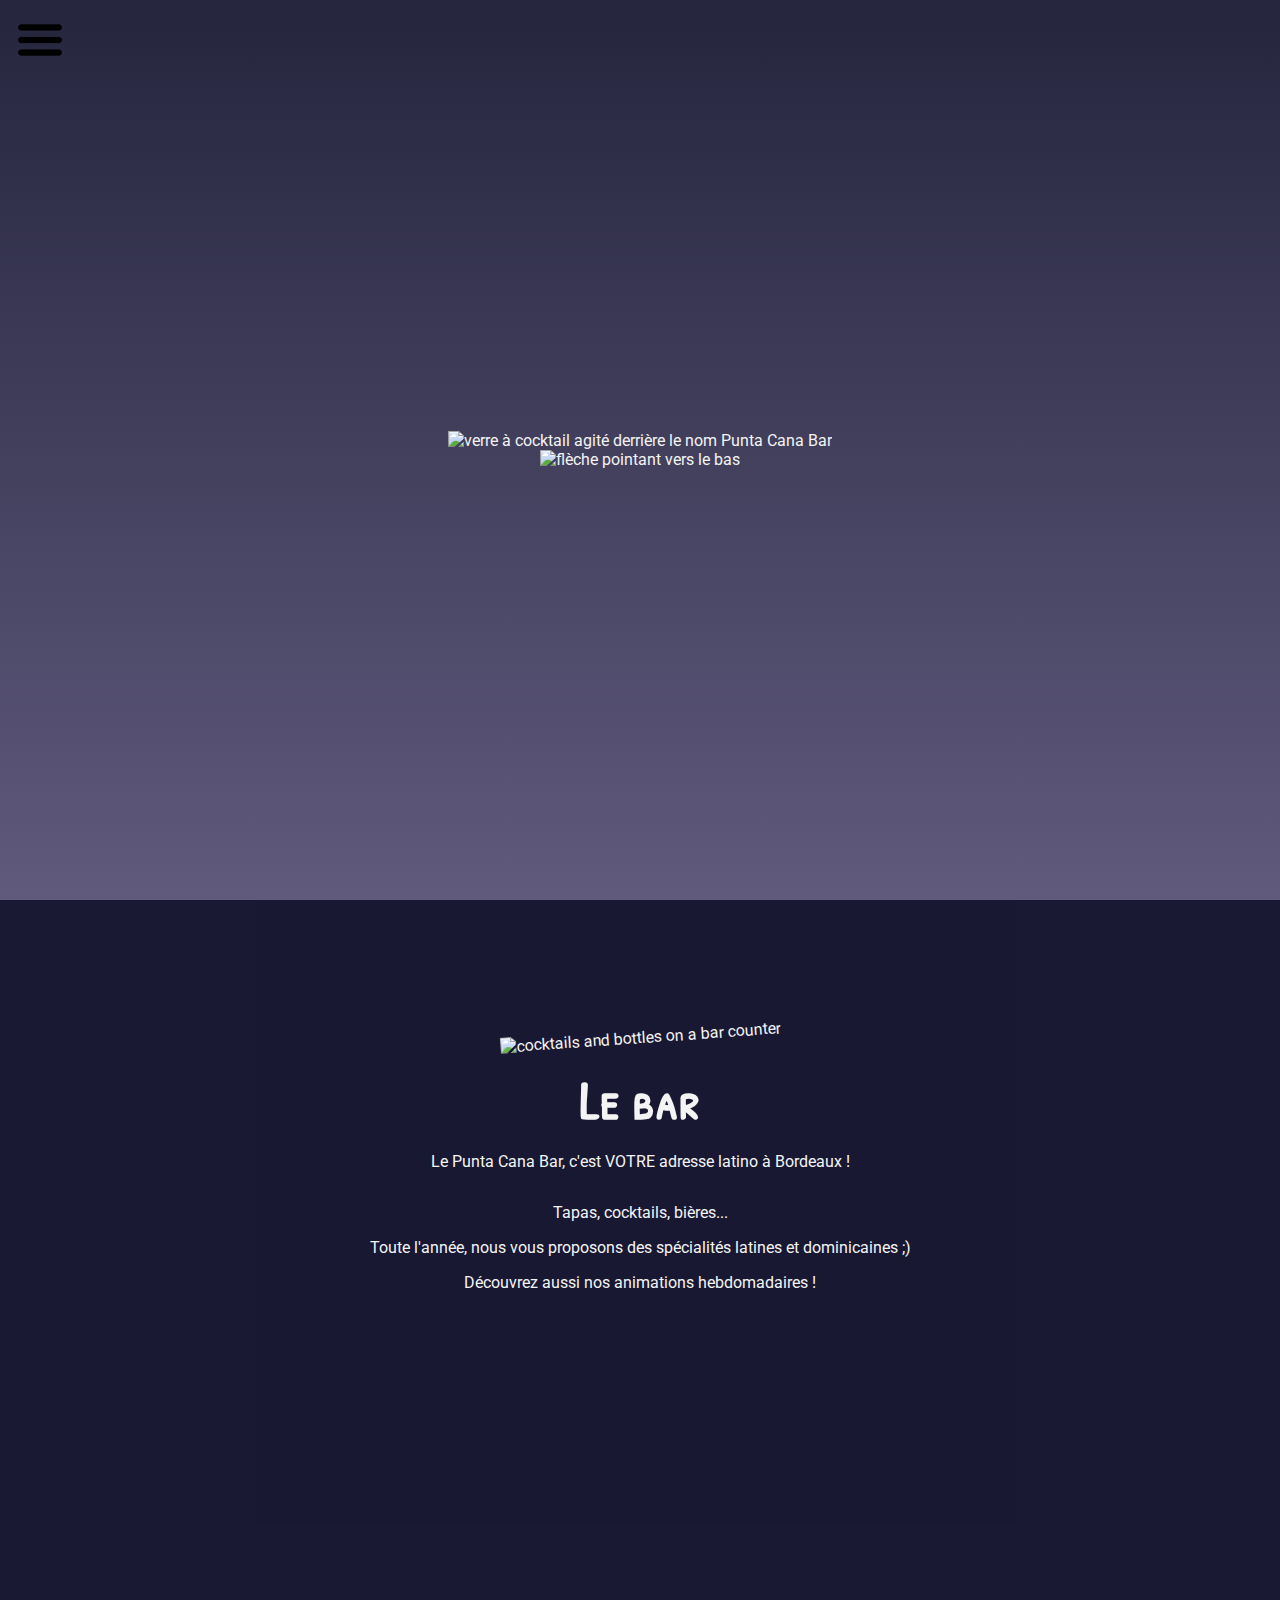
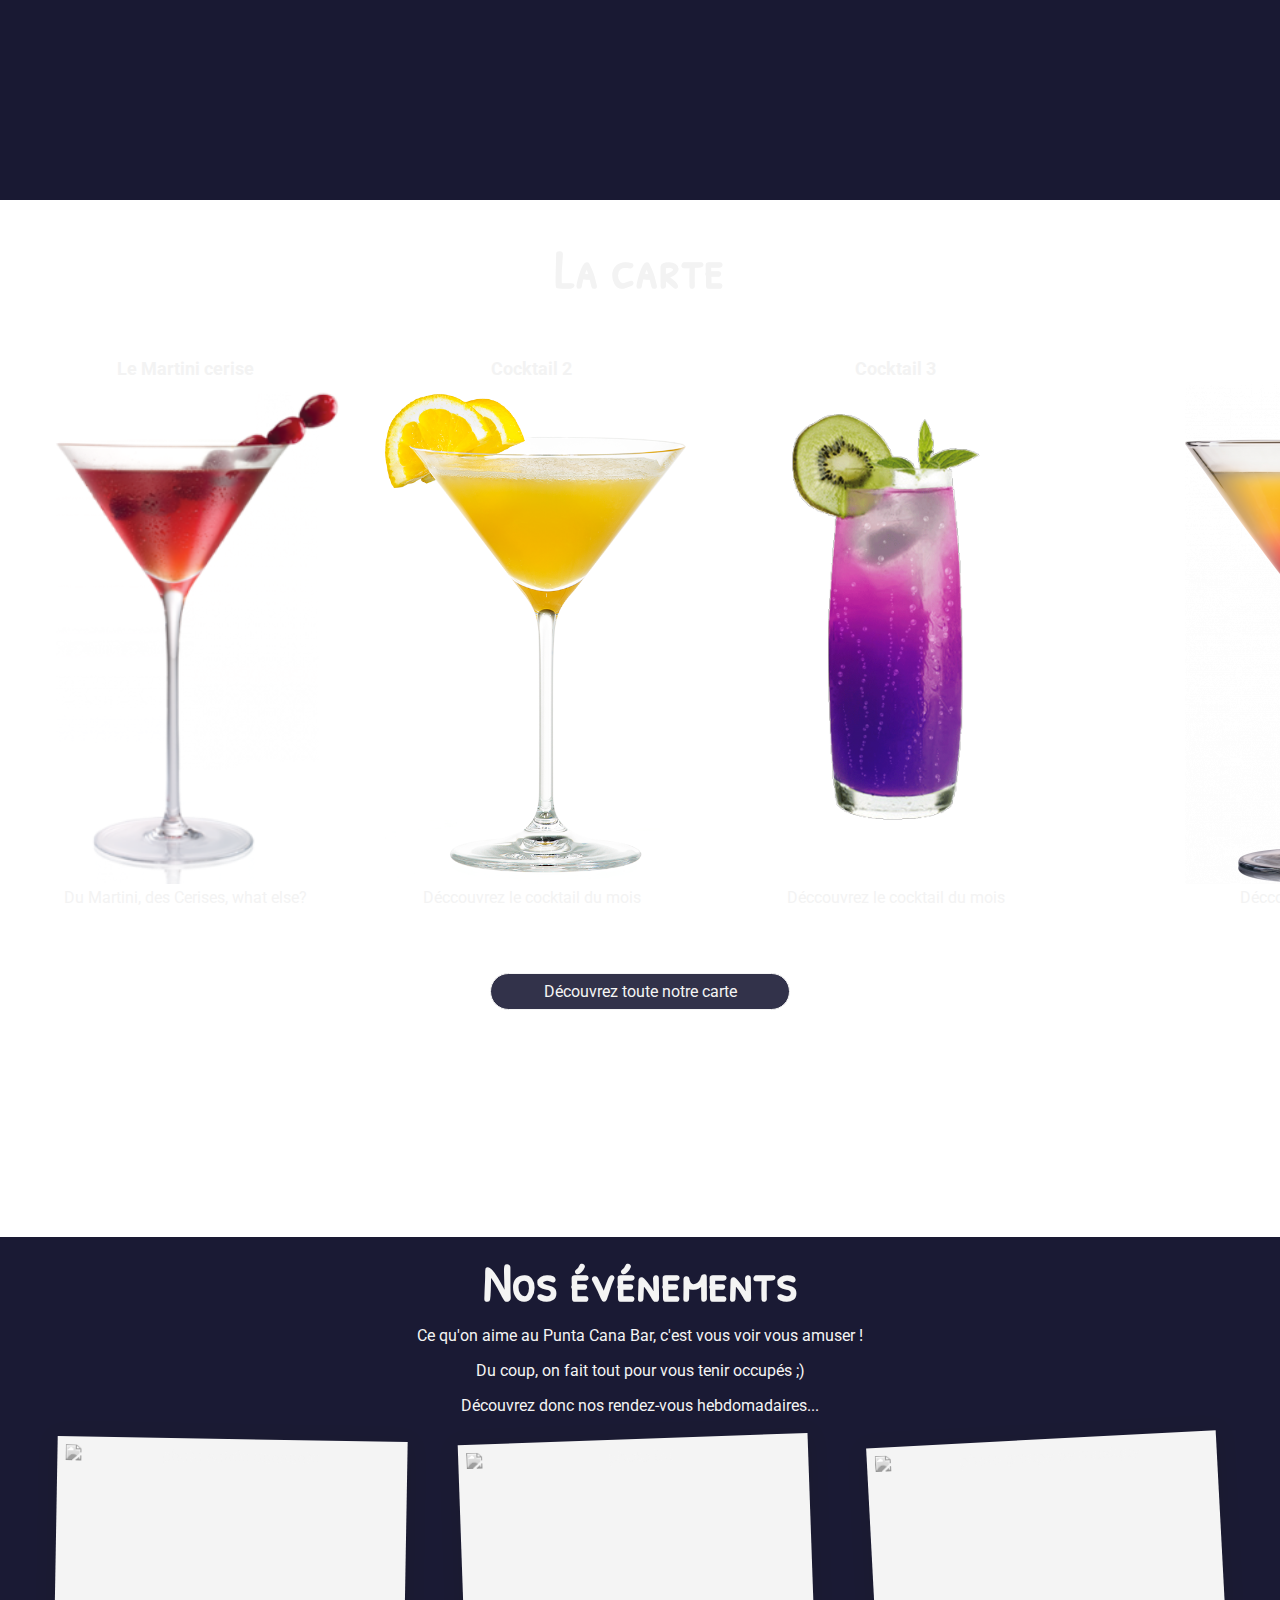
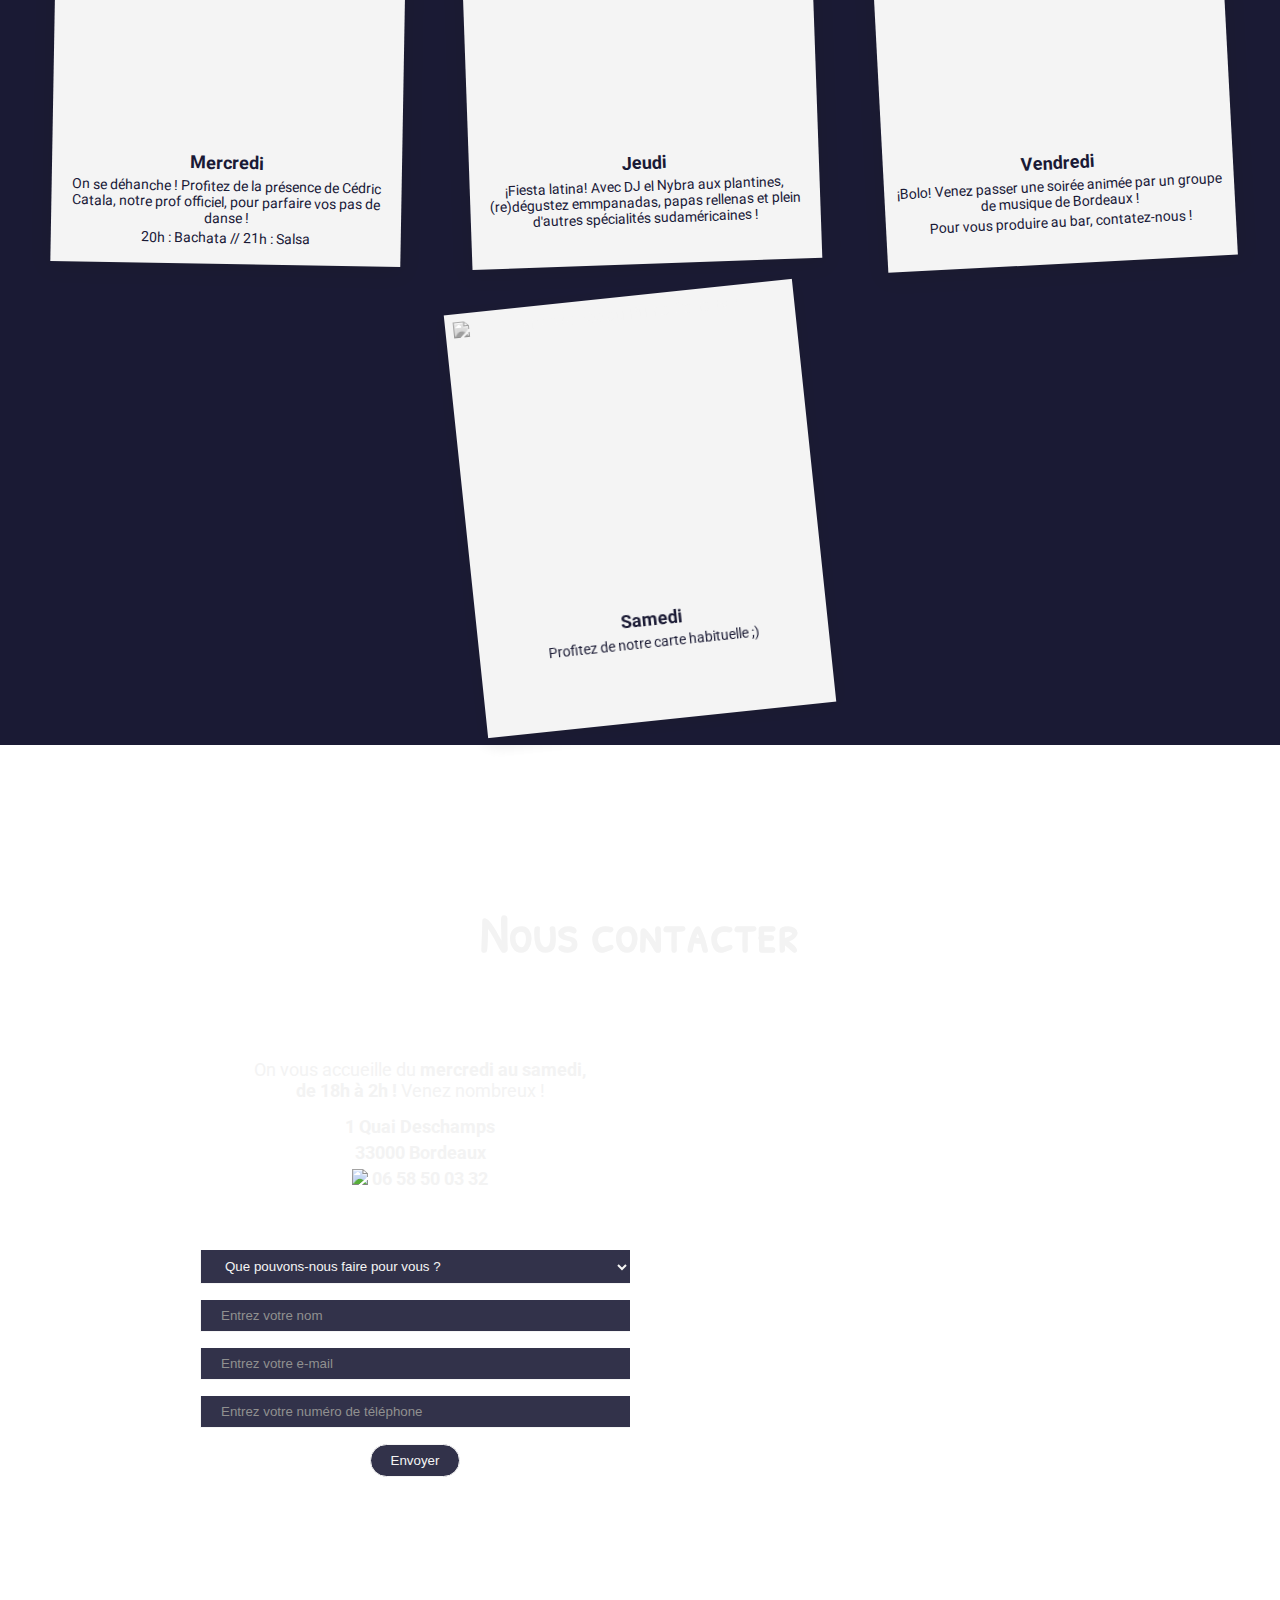
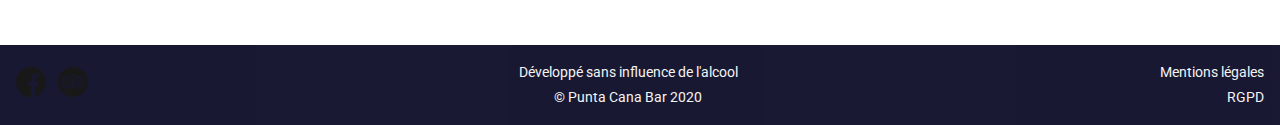
==== commit 4261d23e: "fixed conflcts" ====
--- a/index.html
+++ b/index.html
@@ -7,7 +7,8 @@
     <link rel="stylesheet" href="style.css" />
     <link href="https://fonts.googleapis.com/css2?family=Patrick+Hand+SC&display=swap" rel="stylesheet">
     <link href="https://fonts.googleapis.com/css2?family=Roboto&display=swap" rel="stylesheet">
-    <title>Bienvenue au Punta Cana Bar</title>
+    <link rel="shortcut icon" type="image/x-icon" href="./cocktail.ico">
+    <title>El Punta Cana Bar</title>
   </head>
 
 <body>
@@ -52,7 +53,13 @@
         alt="verre à cocktail agité derrière le nom Punta Cana Bar"
       />
     </div>
-    <div class="arrow-down"></div>
+    <a href="#about">
+      <img
+        src="./img/down-arrow.png"
+        class="arrow-down"
+        alt="flèche pointant vers le bas"
+      />
+    </a>
   </section>
 
   <section class="about" id="about">
@@ -61,10 +68,14 @@
         src="https://scontent-cdg2-1.xx.fbcdn.net/v/t1.0-9/p960x960/60085929_2316955428576913_4503917751303143424_o.jpg?_nc_cat=104&_nc_sid=110474&_nc_ohc=-jx3IjPHOu8AX9MvdhQ&_nc_ht=scontent-cdg2-1.xx&tp=6&oh=882b6ad5ce0717c38d14241a47988889&oe=5F988637"
         alt="cocktails and bottles on a bar counter" class="img-cocktails-counter" />
       <h2>Le bar</h2>
-      <p>Le Punta Cana Bar, c'est VOTRE adresse latino à Bordeaux&nbsp;!</p>
-      <p>Tapas, cocktails, bières...</p>
-      <p>Toute l'année, nous vous proposons des spécialités latines et dominicaines ;)</p>
-      <p>Découvrez aussi nos animations hebdomadaires&nbsp;!</p>
+      <div class="about-p">
+        <p >Le Punta Cana Bar, c'est VOTRE adresse latino à Bordeaux&nbsp;!</p>
+      </div>
+      <div class="about-p">
+        <p>Tapas, cocktails, bières...</p>
+        <p>Toute l'année, nous vous proposons des spécialités latines et dominicaines ;)</p>
+        <p>Découvrez aussi nos animations hebdomadaires&nbsp;!</p>
+      </div>
       <div class="img-toast-box"></div>
     </div>
   </section>
@@ -203,7 +214,7 @@
             <p>On vous accueille du <strong>mercredi au samedi, de&nbsp;18h&nbsp;à&nbsp;2h&nbsp;!</strong> Venez nombreux !</p>
             <a href="https://www.google.com/maps/place/Punta+Cana+Bar/@44.840034,-0.563428,14z/data=!4m5!3m4!1s0x0:0x446e62f5b8ba5848!8m2!3d44.8395898!4d-0.5597911?hl=fr"><h3>1 Quai Deschamps</h3></a>
             <h3>33000 Bordeaux</h3>
-            <a href="tel:06 58 50 03 32"><h3>📞 06 58 50 03 32</h3></a>
+            <a href="tel:06 58 50 03 32"><h3><img src="./img/phone.png" height=18px/> 06 58 50 03 32</h3></a>
           </div>
           <div class="map">
             <iframe
@@ -221,7 +232,7 @@
           <form class="form" id="form">
             <div class="formSelect">
               <label for="purpose"></label>
-              <select id="purpose" class="contact_style">
+              <select id="purpose" class="contact_style" required>
                 <option value="">Que pouvons-nous faire pour vous ?</option>
                 <option value="reserve">Réserver/Privatiser</option>
                 <option value="event">Proposer un événement</option>
@@ -241,9 +252,11 @@
               <label for="phone"></label>
               <input id="phone" class="contact_style" placeholder="Entrez votre numéro de téléphone" required/>
             </div>
-            <div>
               <label for="date"></label>
-              <input type="date" id="date" class="contact_style" lang="fr-CA" required>
+              <div id="date-container">
+                <input type="date" id="date" class="contact_style" lang="fr-CA" required>
+                <input type="time" id="time" class="contact_style" required>
+                <input type="number" id="people" class="contact_style" min="0" step="1"/>
             </div>
             <div class="formMsg">
               <label for="msg"></label>
@@ -260,10 +273,10 @@
   <footer>
     <div class="footer-networks">
       <a
-        href="https://www.tripadvisor.fr/Attraction_Review-g187079-d6608060-Reviews-Punta_Cana_Bar_Tapas-Bordeaux_Gironde_Nouvelle_Aquitaine.html"><img
+        href="https://www.facebook.com/puntacana.bartapas/?rf=265506510133879"><img
           class="icon" src="./img/icon-facebook.svg" /></a>
-      <a href="https://www.facebook.com/puntacana.bartapas/?rf=265506510133879"><img class="icon"
-          src="./img/icon-tripadvisor.svg" /></a>
+      <a href="https://www.tripadvisor.fr/Attraction_Review-g187079-d6608060-Reviews-Punta_Cana_Bar_Tapas-Bordeaux_Gironde_Nouvelle_Aquitaine.html"><img class="icon"
+          src="./img/icon-tripadvisor.svg"/></a>
     </div>
     <div class="footer-credits">
       <p>Développé sans influence de l'alcool</p>
@@ -275,7 +288,9 @@
     </div>
   </footer>
 
+  <script src="https://ajax.googleapis.com/ajax/libs/jquery/3.1.0/jquery.min.js"></script>
   <script src="script.js"></script>
+  
 </body>
 
 </html>--- a/style.css
+++ b/style.css
@@ -147,17 +147,17 @@
 .floating-contact-button {
   z-index: 1;
   position: fixed;
+  bottom: 0px;
   width: 100vw;
   height: 50px;
-  bottom: 0px;
+  margin: auto;
   background-color: var(--main-color);
   filter: drop-shadow(0 0 5px black);
   border-color: var(--main-color);
-  display: flex;
-  justify-content: center;
-  align-items: center;
+  line-height: 50px;
   font-size: 20px;
   color: var(--light);
+  display: none;
 }
 
 .floating-contact-button:hover {
@@ -169,10 +169,6 @@
 button:hover {
   background-color: var(--light);
   color: var(--main-color);
-}
-
-.floating-contact-button-fade-out {
-  display: none;
 }
 
 /* end of FLOATING CONTACT BUTTON */
@@ -187,15 +183,25 @@
 
 .logo-img {
   width: 300px;
-  margin-bottom: calc(var(--spacing) * 12);
 }
 
 .arrow-down {
-  border: solid rgb(255, 255, 255);
-  border-width: 0 3px 3px 0;
-  display: inline-block;
-  padding: 5px;
-  transform: rotate(45deg);
+  width: 30px;
+  animation-name: verticalSliding;
+  animation-duration: 2s;
+  animation-iteration-count: infinite;
+}
+
+@keyframes verticalSliding {
+  0% {
+    transform: translate(0px, 30px);
+  }
+  50% {
+    transform: translate(0px, 80px);
+  }
+  100% {
+    transform: translate(0px, 30px);
+  }
 }
 /* end of HOME section */
 
@@ -226,7 +232,7 @@
 .img-cocktails-counter {
   height: 200px;
   transform: rotate(-4deg);
-  margin: -5rem 0 calc(var(--spacing) * 2) 0;
+  margin: -6rem 0 calc(var(--spacing) * 2) 0;
 }
 
 .img-toast-box {
@@ -276,7 +282,6 @@
 ::-webkit-scrollbar {
   height: 0px;
   background-color: #3d4852;
-
 }
 
 ::-webkit-scrollbar-thumb {
@@ -366,10 +371,6 @@
   width: 100%;
   display: block;
   object-fit: cover;
-  filter: grayscale(100%);
-}
-img:hover {
-  filter: grayscale(0%);
 }
 
 .day-body {
@@ -447,18 +448,11 @@
 textarea {
   resize: none;
   height: 70px;
-}
-
-#date {
   display: none;
 }
 
-#msg {
+#date-container {
   display: none;
-}
-
-.formButton {
-  display: block;
   justify-content: center;
 }
 
@@ -492,19 +486,22 @@
   display: flex;
   justify-content: space-between;
   align-items: center;
-  margin-bottom: 50px;
-}
+}
+
 footer p {
   font-size: var(--text-font-size);
   margin-top: 0px;
   color: var(--light);
 }
+
 .footer-networks {
   margin-left: calc(var(--spacing) * 2);
 }
+
 .footer-networks a {
   padding-right: var(--spacing);
 }
+
 .footer-legal {
   margin-right: calc(var(--spacing) * 2);
   text-align: right;
@@ -517,9 +514,12 @@
 }
 /* end of FOOTER */
 
-/* MEDIA */
-/*media contact*/
+/*________________________________________________________________________________SCREENS___ */
+
+/*______________________________________________________________________MOBILE___ */
+
 @media screen and (max-width: 768px) {
+  /*media contact*/
   .form {
     grid-column: 1/3;
     grid-row: 2/3;
@@ -528,9 +528,60 @@
   .map {
     grid-row: 1/2;
   }
-}
-
+  /* END media contact */
+
+  /* media footer */
+
+  footer {
+    height: 200px;
+    display: flex;
+    flex-direction: column;
+    justify-content: space-around;
+    align-items: center;
+    margin: 0;
+  }
+  .footer-networks {
+    order: 1;
+  }
+  .footer-legal {
+    order: 2;
+  }
+  .footer-credits {
+    order: 3;
+  }
+
+  .footer-networks {
+    margin-left: 0;
+    margin-right: 0;
+  }
+
+  .footer-networks a {
+    padding-right: var(--spacing);
+    padding-left: var(--spacing);
+  }
+
+  .footer-legal {
+    margin-right: calc(var(--spacing) * 2);
+    margin-left: calc(var(--spacing) * 2);
+    text-align: center;
+  }
+
+  /* end media footer */
+}
+/*______________________________________________________________________TABLET___ */
 @media screen and (min-width: 768px) {
+  /* start of ABOUT section */
+  .about-p {
+    margin-bottom: calc(var(--spacing) * 2);
+  }
+
+  .img-toast-box {
+    width: 85%;
+    margin: 0 auto;
+  }
+  /* end of ABOUT section */
+
+  /*media contact*/
   .form {
     grid-row: 2/3;
     grid-column: 1/2;
@@ -539,6 +590,66 @@
   .map {
     grid-row: 1/3;
   }
-}
-/* END media contact */
+  /* END media contact */
+}
+/*______________________________________________________________________DESKTOP___ */
+@media screen and (min-width: 1200px) {
+  /* start of HOME section */
+  .logo-img {
+    width: 500px;
+    margin-bottom: 0;
+  }
+
+  .arrow-down {
+    width: 50px;
+  }
+
+  @keyframes verticalSliding {
+    0% {
+      transform: translate(0px, 0px);
+    }
+    50% {
+      transform: translate(0px, 30px);
+    }
+    100% {
+      transform: translate(0px, 0px);
+    }
+  }
+  /* end of HOME section */
+
+  /* start of ABOUT section */
+  .img-toast-box {
+    height: 250px;
+    width: 70%;
+  }
+  /* end of ABOUT section */
+
+  /* start media events */
+  .day-header img {
+    height: 100%;
+    width: 100%;
+    display: block;
+    object-fit: cover;
+    filter: grayscale(100%);
+  }
+  img:hover {
+    filter: grayscale(0%);
+  }
+  /* end media events */
+
+  /*media contact*/
+  .contact {
+    height: 100vh;
+  }
+  /* END media contact */
+}
+
+/* SPECIAL DESKTOP SCREEN FOR EVENT SECTION */
+@media screen and (min-width: 1550px) {
+  .events {
+    height: 100vh;
+  }
+}
+/* END SPECIAL DESKTOP SCREEN FOR EVENT SECTION */
+
 /* END MEDIA */
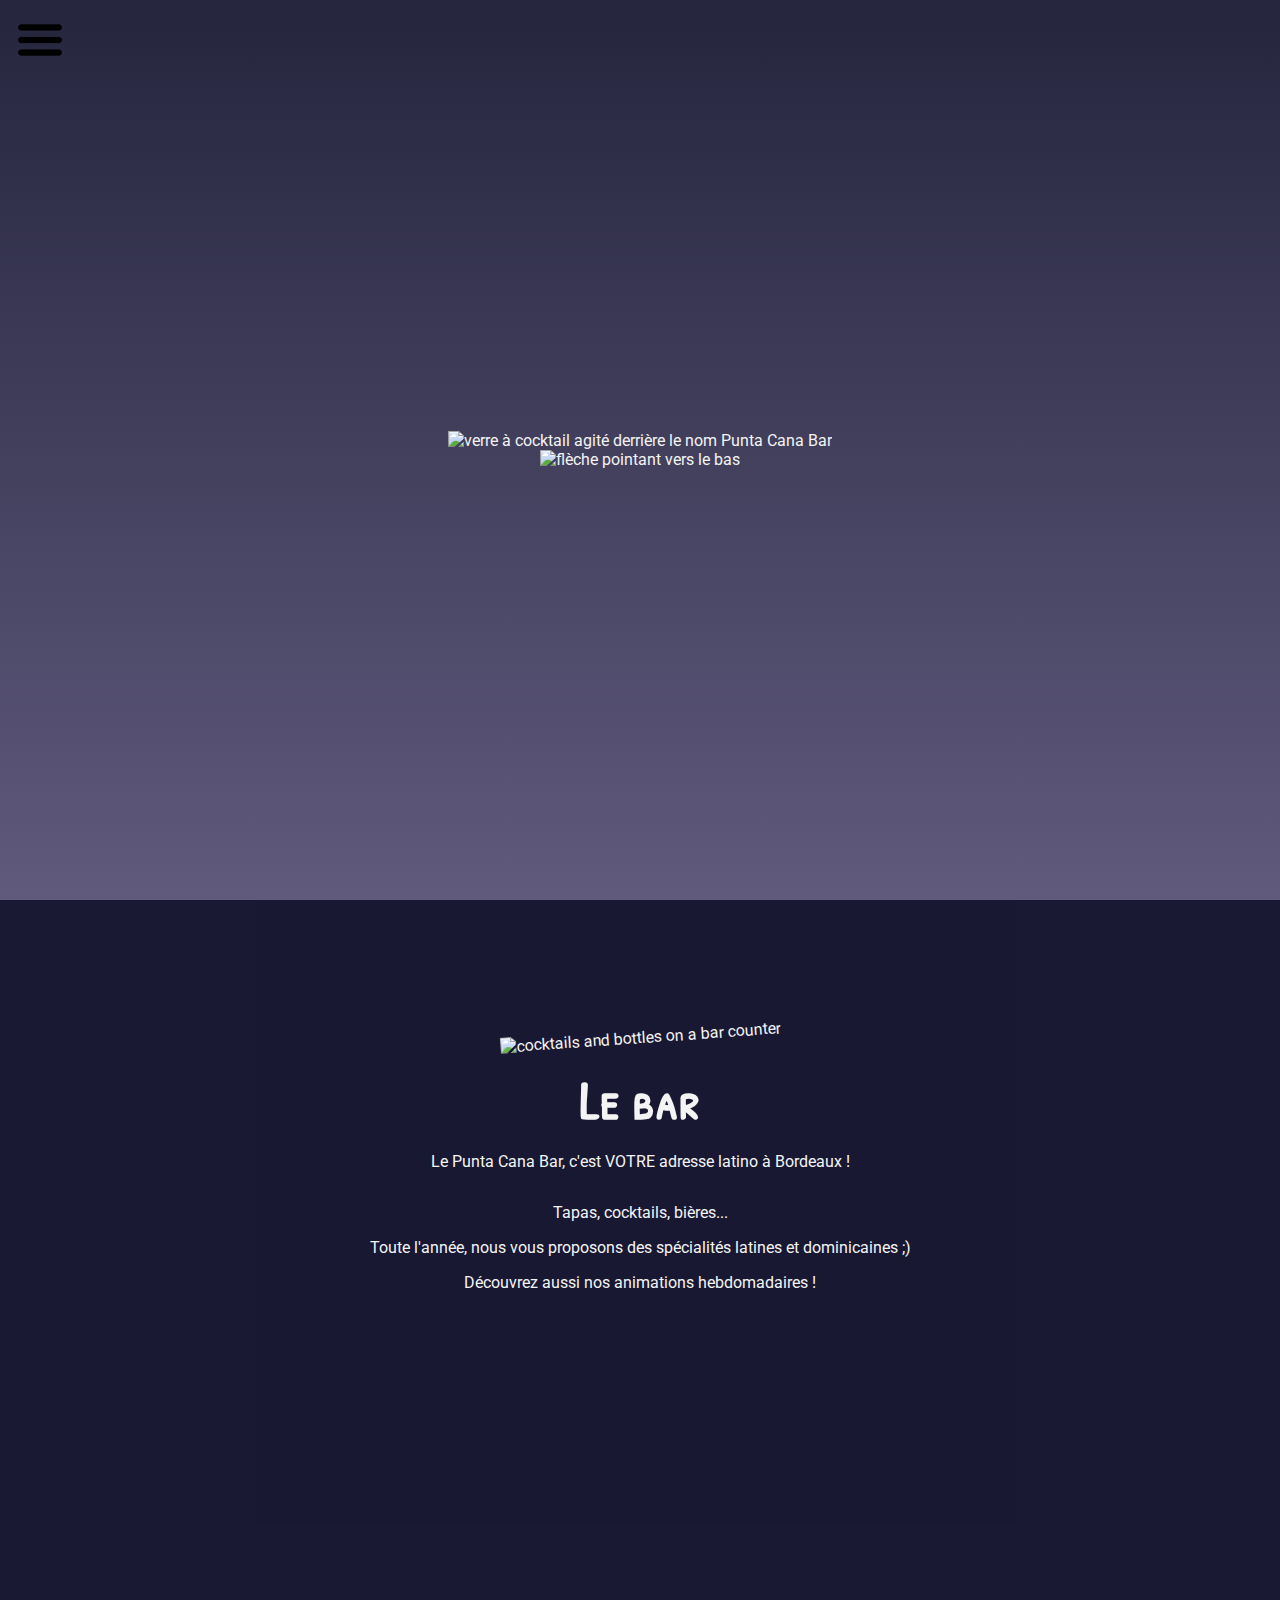
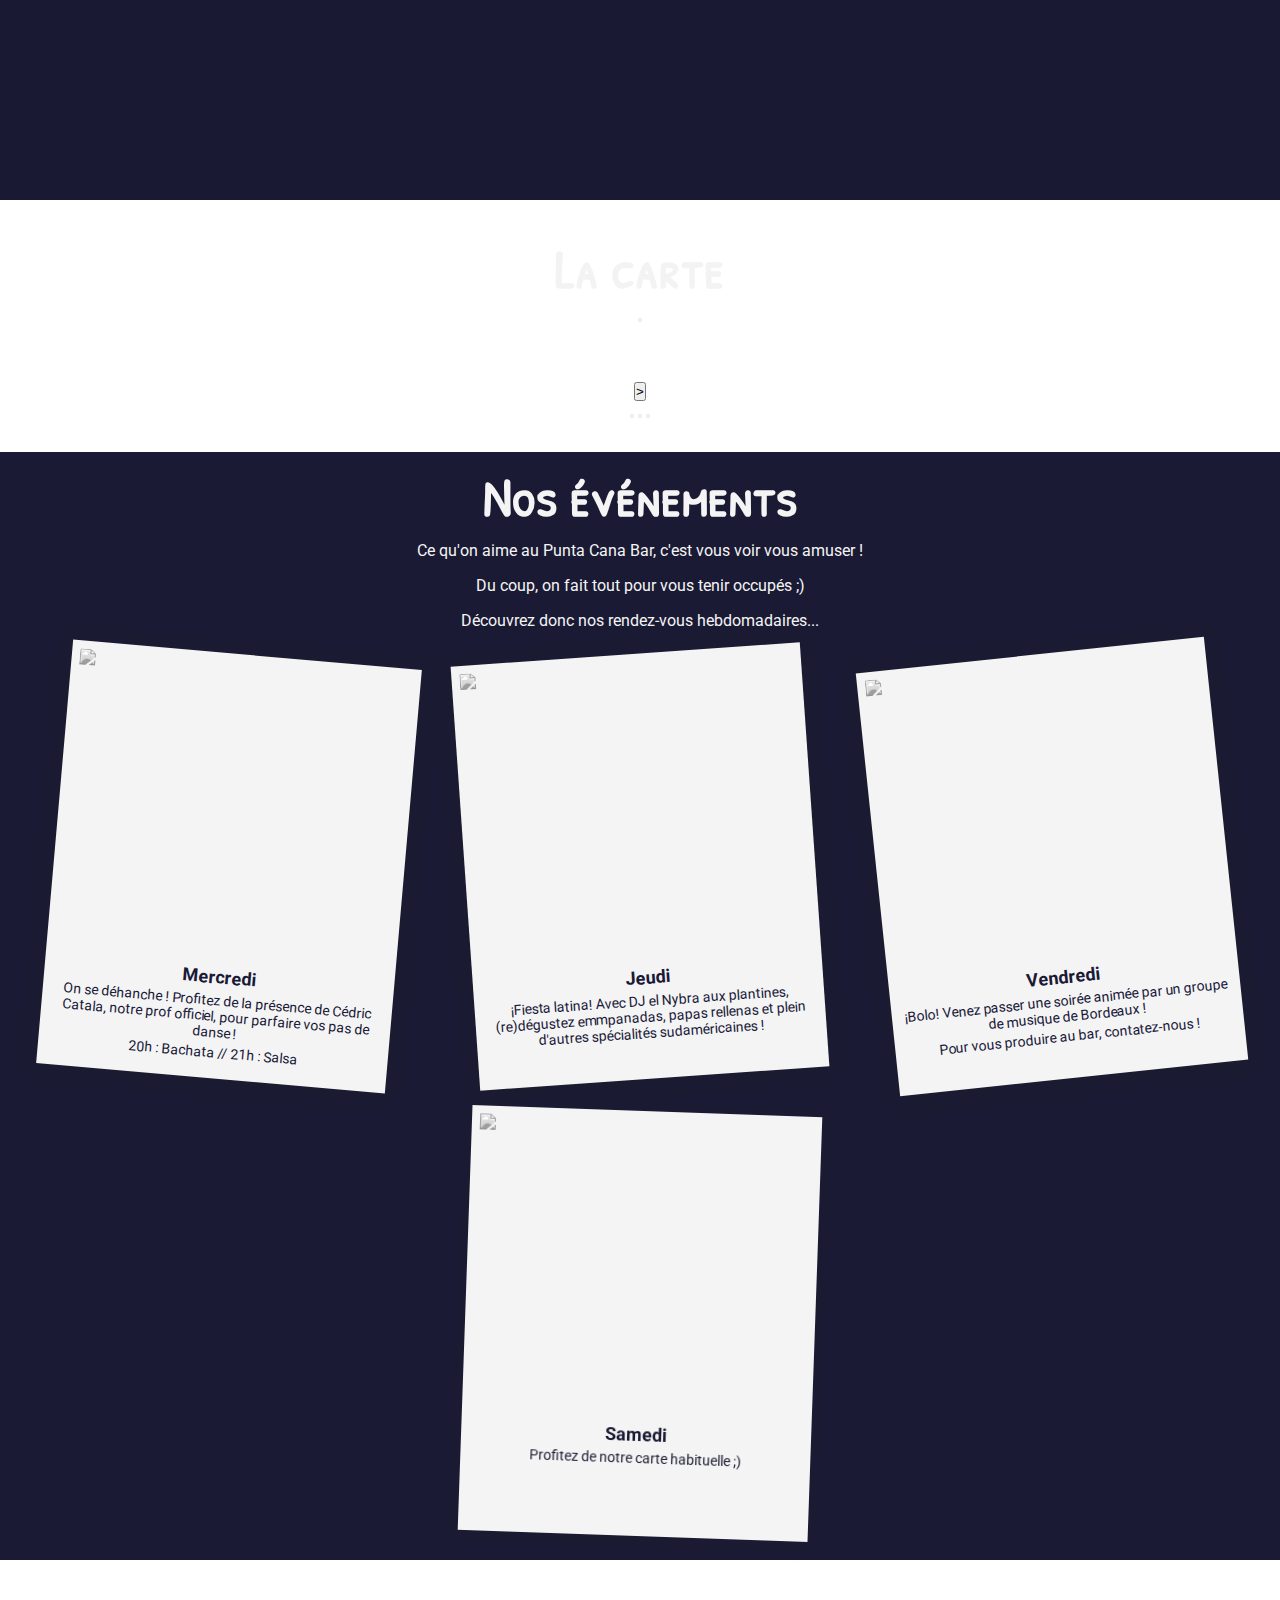
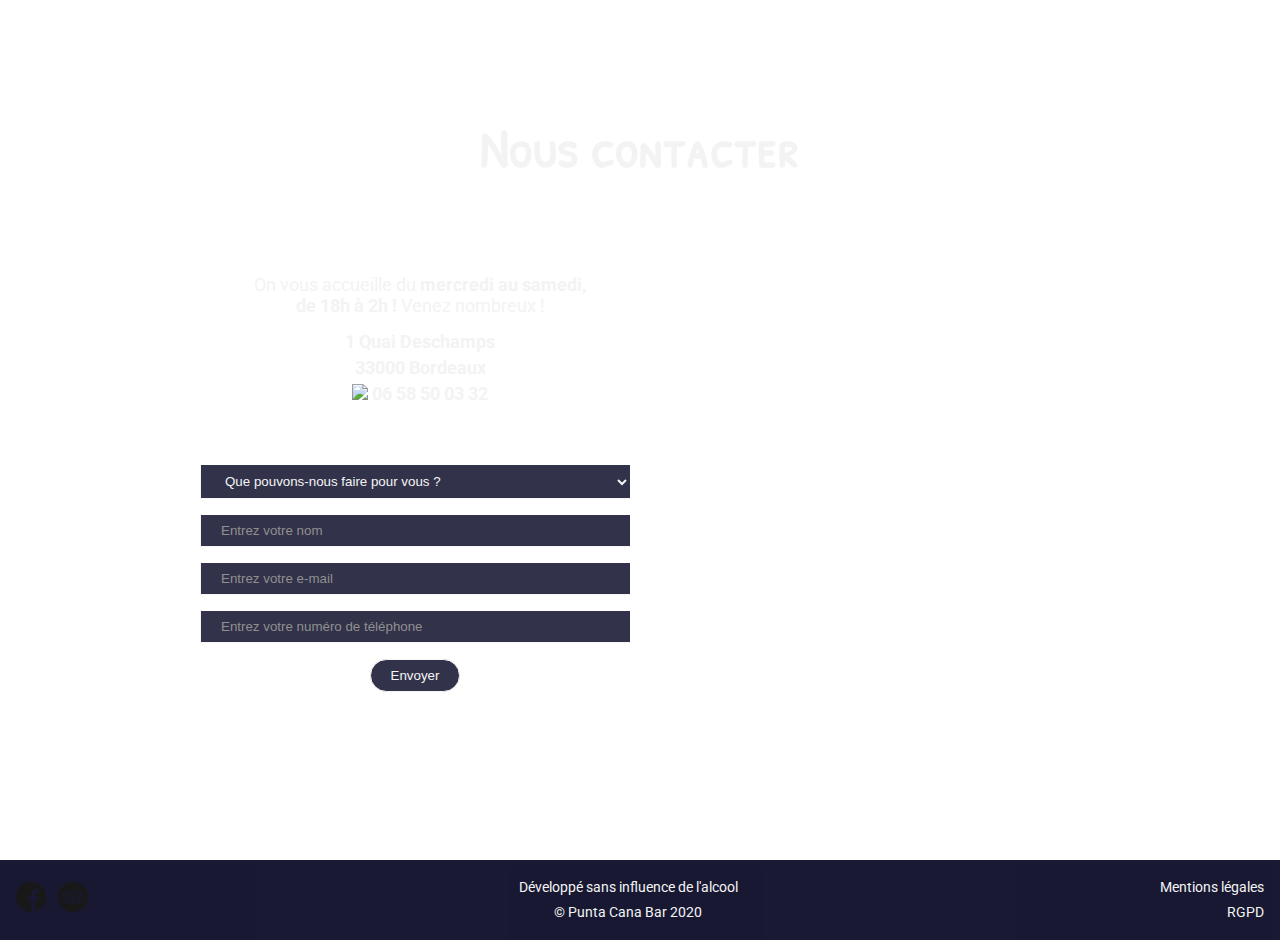
==== commit f61a099a: "updated target_blank on links" ====
--- a/index.html
+++ b/index.html
@@ -18,6 +18,7 @@
       <input type="checkbox" id="checkbox" />
       <img src="./img/burger_icon.svg.png" alt="menu icon" id="burgerLogo" />
       <ul id="burgerMenu">
+
         <a href="#home">
           <li class="burgerMenu-elem">
             <h1>Punta Cana Bar</h1>
@@ -82,51 +83,28 @@
 
   <section class="menu" id="menu">
     <h2>La carte</h2>
-    <section class="carousel">
-      <ul class="carousel-items">
-          <li class="carousel-item">
-              <div class="card">
-                  <h3 class="card-title">Le Martini cerise</h3>
-                  <img class="photo-cocktail" src="./img/cocktail1.png" />
-                  <div class="card-content">
-                      <p>Du Martini, des Cerises, what else?</p>
-                      <!-- <a href="#" class="formButton" id="#formButton">Toute la carte</a> -->
-                  </div>
-              </div>
-          </li>
-          <li class="carousel-item">
-              <div class="card">
-                  <h3 class="card-title">Cocktail 2</h3>
-                  <img class="photo-cocktail" src="./img/cocktail2.png" />
-                  <div class="card-content">
-                      <p>Déccouvrez le cocktail du mois</p>
-                      <!-- <a href="#" class="button">Toute la carte</a> -->
-                  </div>
-              </div>
-          </li>
-          <li class="carousel-item">
-              <div class="card">
-                  <h3 class="card-title">Cocktail 3</h3>
-                  <img class="photo-cocktail" src="./img/cocktail3.png" />
-                  <div class="card-content">
-                      <p>Déccouvrez le cocktail du mois</p>
-                      <!-- <a href="#" class="button">Toute la carte</a> -->
-                  </div>
-              </div>
-          </li>
-          <li class="carousel-item">
-              <div class="card">
-                  <h3 class="card-title">Cocktail 4</h3>
-                  <img class="photo-cocktail" src="./img/cocktail4.png" />
-                  <div class="card-content">
-                      <p>Déccouvrez le cocktail du mois</p>
-                      <!-- <a href="#" class="button">Toute la carte</a> -->
-                  </div>
-              </div>
-          </li>
-      </ul>
-      <div class="toute-la-carte"><a href="carte.html">Découvrez toute notre carte</a> </div>
-  </section>
+    <div class="carousel">
+      <button class="carousel_button carousel_button--left"></button>
+      <div class="carousel_track-container">
+        <ul class="carousel_track">
+          <li class="carousel_slide current-slide">
+            <img class="carousel_image" src="https://source.unsplash.com/random" alt="" />
+          </li>
+          <li class="carousel_slide">
+            <img class="carousel_image" src="https://picsum.photos/200/300" alt="" />
+          </li>
+          <li class="carousel_slide">
+            <img class="carousel_image" src="http://placeimg.com/640/360/any" alt="" />
+          </li>
+        </ul>
+      </div>
+      <button class="carousel_button carousel_button--right">></button>
+      <div class="carousel_nav">
+        <button class="carousel_indicator current-slide"></button>
+        <button class="carousel_indicator"></button>
+        <button class="carousel_indicator"></button>
+      </div>
+    </div>
   </section>
 
   <section class="events" id="events">
@@ -212,7 +190,7 @@
         <div class ="contact-body">
           <div class="info">
             <p>On vous accueille du <strong>mercredi au samedi, de&nbsp;18h&nbsp;à&nbsp;2h&nbsp;!</strong> Venez nombreux !</p>
-            <a href="https://www.google.com/maps/place/Punta+Cana+Bar/@44.840034,-0.563428,14z/data=!4m5!3m4!1s0x0:0x446e62f5b8ba5848!8m2!3d44.8395898!4d-0.5597911?hl=fr"><h3>1 Quai Deschamps</h3></a>
+            <a href="https://www.google.com/maps/place/Punta+Cana+Bar/@44.840034,-0.563428,14z/data=!4m5!3m4!1s0x0:0x446e62f5b8ba5848!8m2!3d44.8395898!4d-0.5597911?hl=fr" target="_blank"><h3>1 Quai Deschamps</h3></a>
             <h3>33000 Bordeaux</h3>
             <a href="tel:06 58 50 03 32"><h3><img src="./img/phone.png" height=18px/> 06 58 50 03 32</h3></a>
           </div>
@@ -273,9 +251,9 @@
   <footer>
     <div class="footer-networks">
       <a
-        href="https://www.facebook.com/puntacana.bartapas/?rf=265506510133879"><img
+        href="https://www.facebook.com/puntacana.bartapas/?rf=265506510133879" target="_blank"><img
           class="icon" src="./img/icon-facebook.svg" /></a>
-      <a href="https://www.tripadvisor.fr/Attraction_Review-g187079-d6608060-Reviews-Punta_Cana_Bar_Tapas-Bordeaux_Gironde_Nouvelle_Aquitaine.html"><img class="icon"
+      <a href="https://www.tripadvisor.fr/Attraction_Review-g187079-d6608060-Reviews-Punta_Cana_Bar_Tapas-Bordeaux_Gironde_Nouvelle_Aquitaine.html" target="_blank"><img class="icon"
           src="./img/icon-tripadvisor.svg"/></a>
     </div>
     <div class="footer-credits">
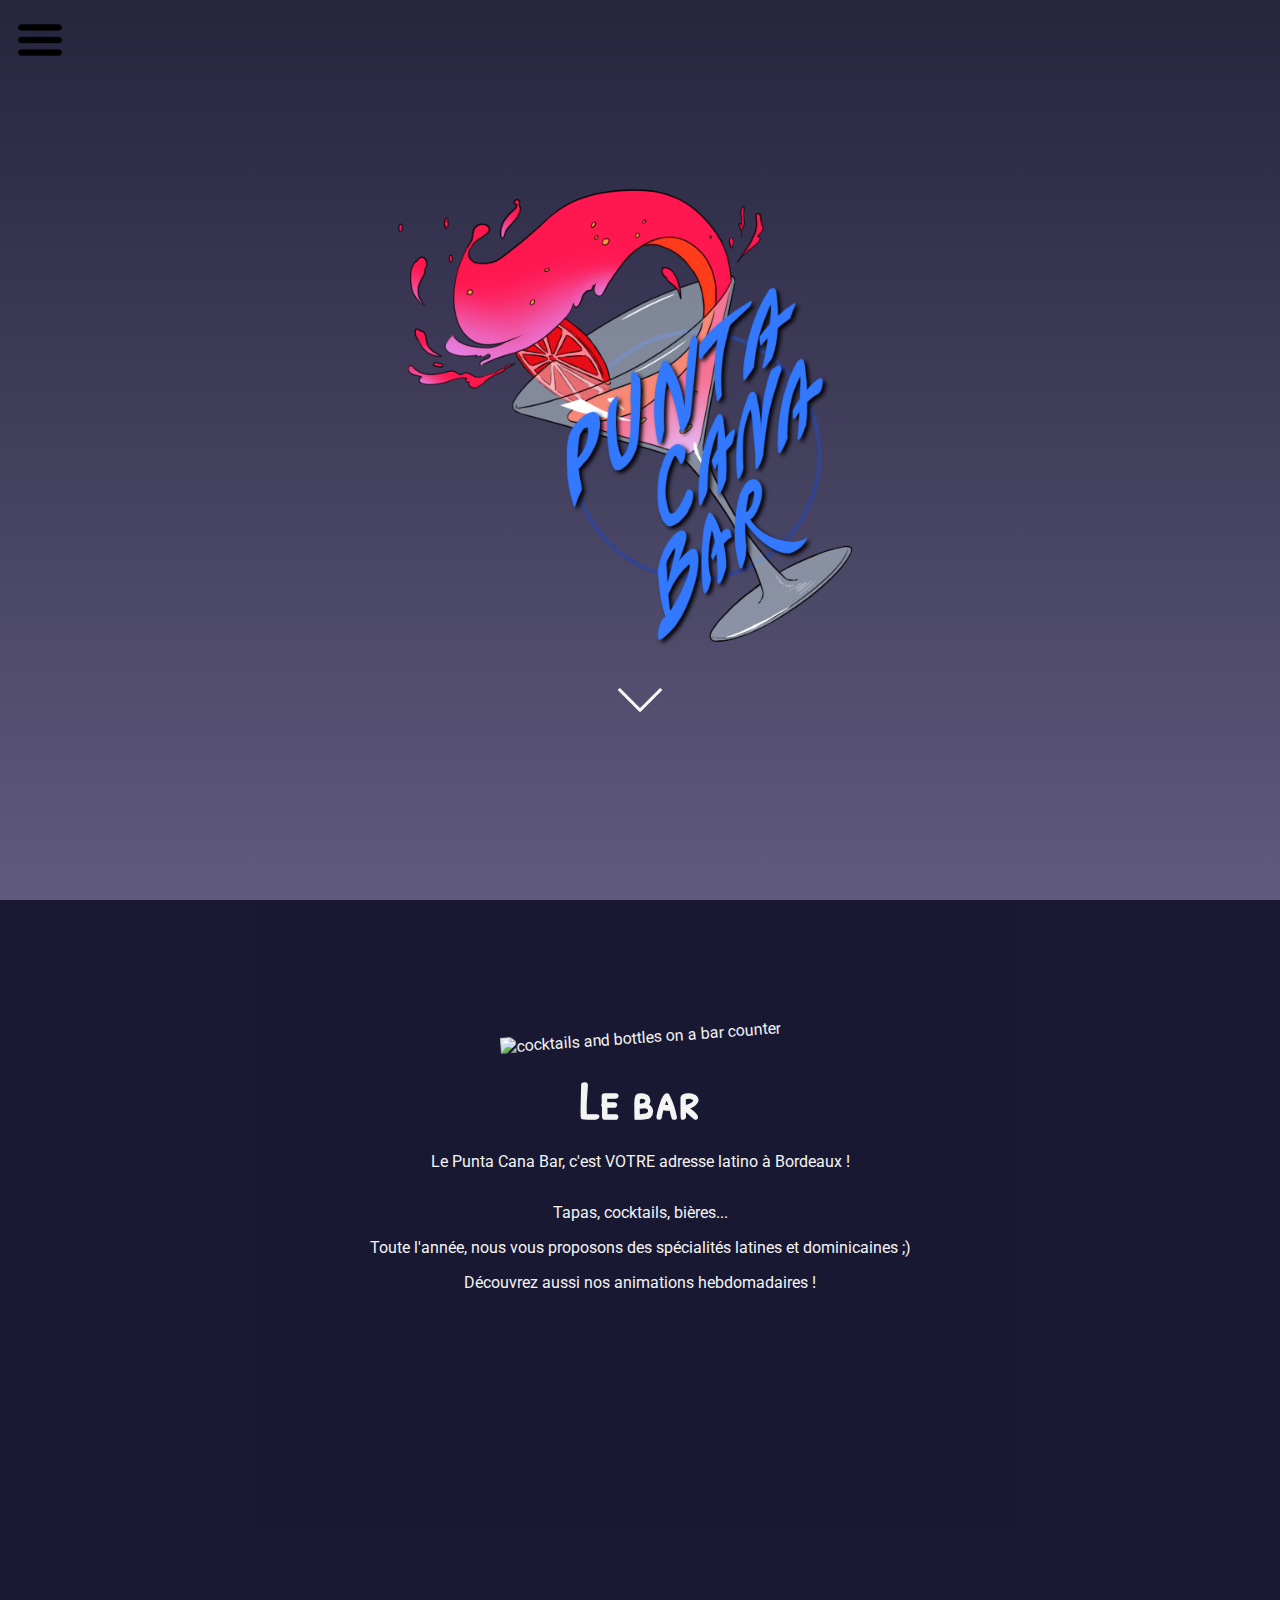
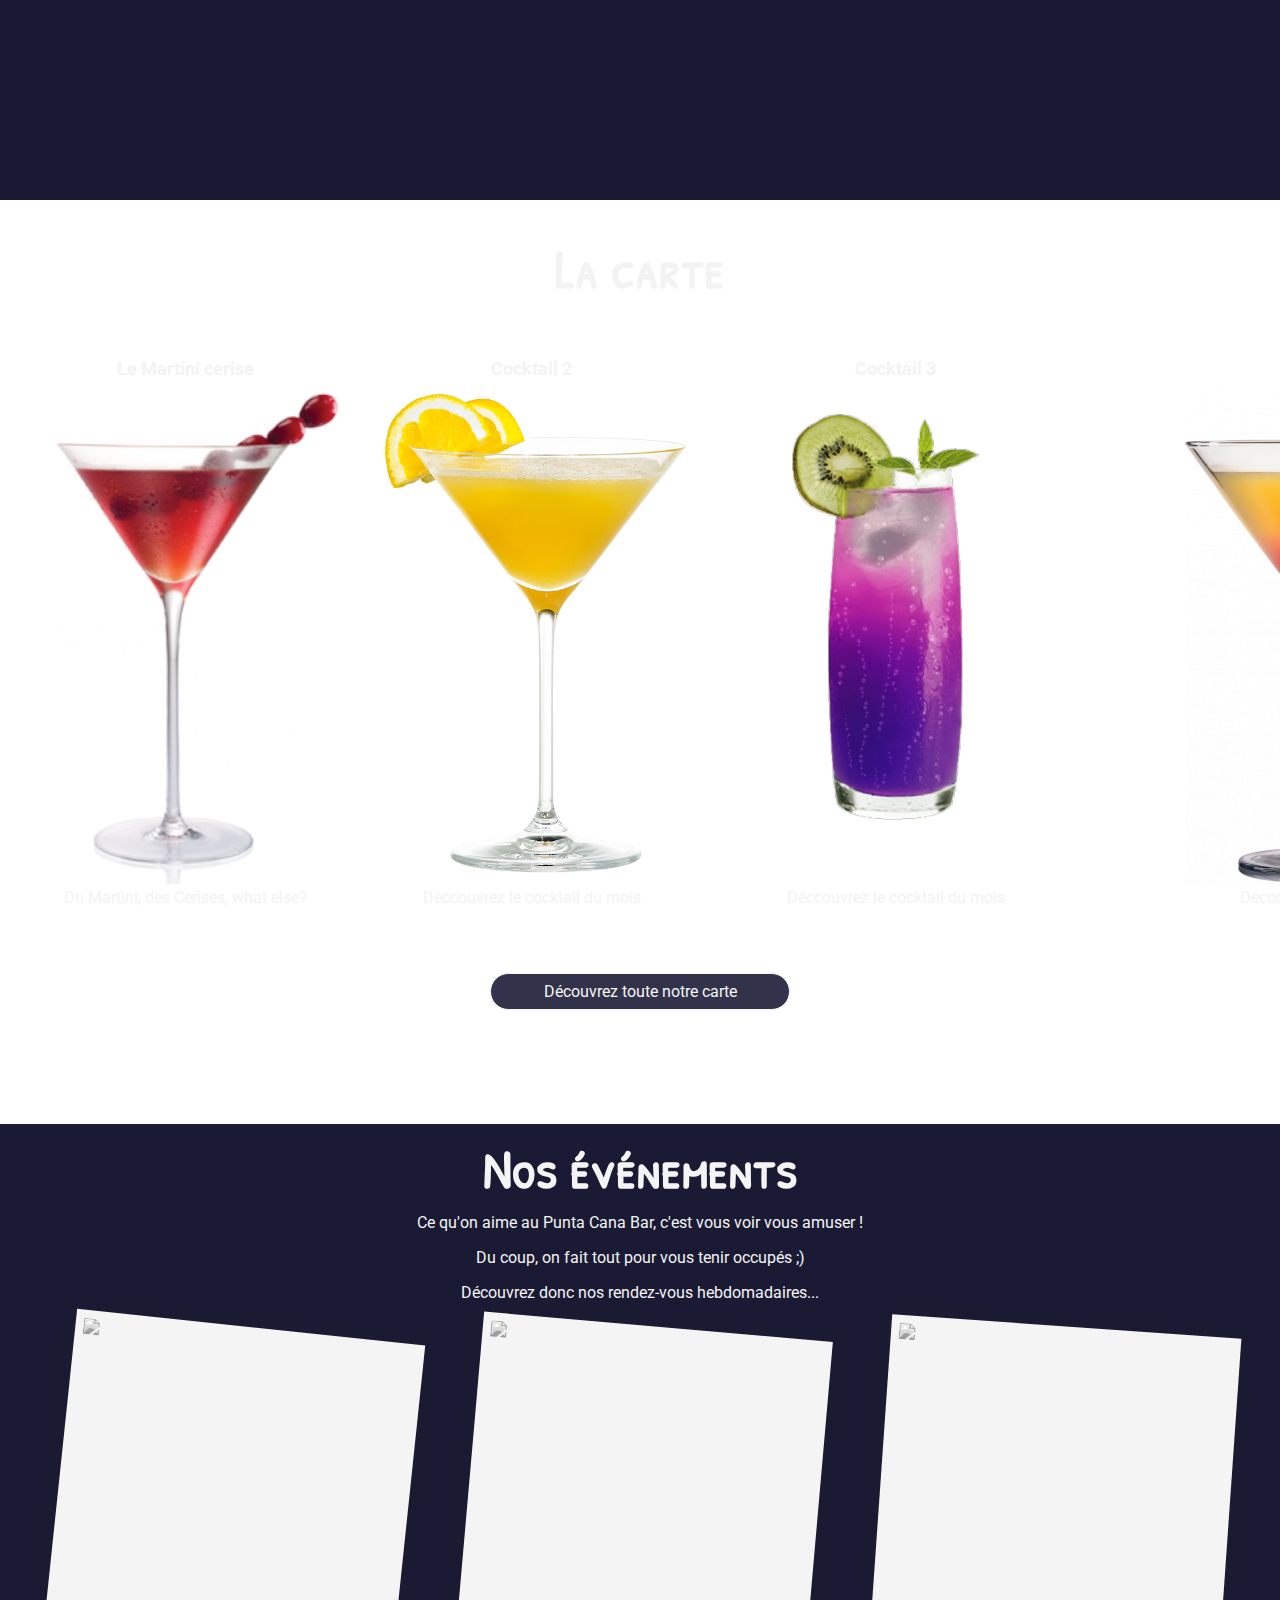
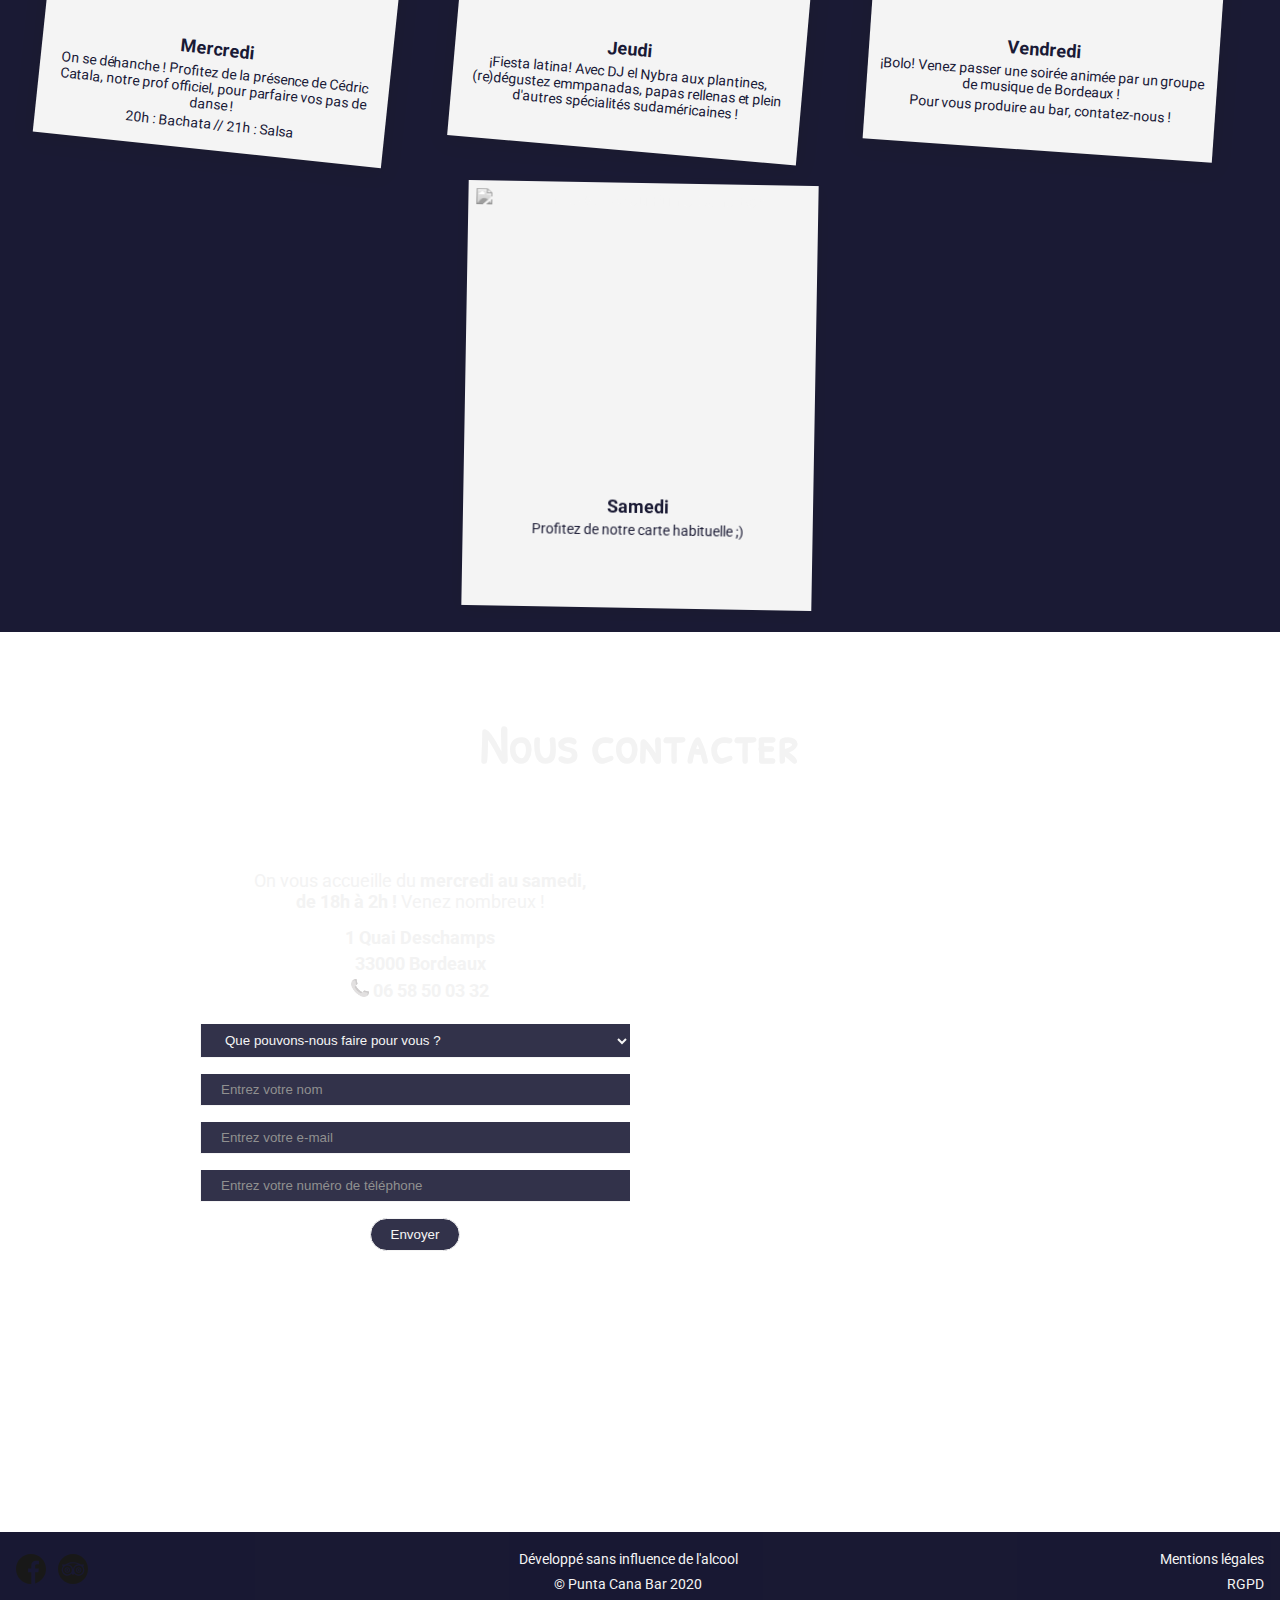
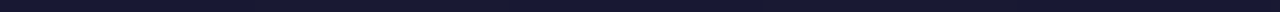
==== commit afb0d392: "Merge branch 'develop' into feature/menu" ====
--- a/index.html
+++ b/index.html
@@ -18,7 +18,6 @@
       <input type="checkbox" id="checkbox" />
       <img src="./img/burger_icon.svg.png" alt="menu icon" id="burgerLogo" />
       <ul id="burgerMenu">
-
         <a href="#home">
           <li class="burgerMenu-elem">
             <h1>Punta Cana Bar</h1>
@@ -83,28 +82,51 @@
 
   <section class="menu" id="menu">
     <h2>La carte</h2>
-    <div class="carousel">
-      <button class="carousel_button carousel_button--left"></button>
-      <div class="carousel_track-container">
-        <ul class="carousel_track">
-          <li class="carousel_slide current-slide">
-            <img class="carousel_image" src="https://source.unsplash.com/random" alt="" />
-          </li>
-          <li class="carousel_slide">
-            <img class="carousel_image" src="https://picsum.photos/200/300" alt="" />
-          </li>
-          <li class="carousel_slide">
-            <img class="carousel_image" src="http://placeimg.com/640/360/any" alt="" />
-          </li>
-        </ul>
-      </div>
-      <button class="carousel_button carousel_button--right">></button>
-      <div class="carousel_nav">
-        <button class="carousel_indicator current-slide"></button>
-        <button class="carousel_indicator"></button>
-        <button class="carousel_indicator"></button>
-      </div>
-    </div>
+    <section class="carousel">
+      <ul class="carousel-items">
+          <li class="carousel-item">
+              <div class="card">
+                  <h3 class="card-title">Le Martini cerise</h3>
+                  <img class="photo-cocktail" src="./img/cocktail1.png" />
+                  <div class="card-content">
+                      <p>Du Martini, des Cerises, what else?</p>
+                      <!-- <a href="#" class="formButton" id="#formButton">Toute la carte</a> -->
+                  </div>
+              </div>
+          </li>
+          <li class="carousel-item">
+              <div class="card">
+                  <h3 class="card-title">Cocktail 2</h3>
+                  <img class="photo-cocktail" src="./img/cocktail2.png" />
+                  <div class="card-content">
+                      <p>Déccouvrez le cocktail du mois</p>
+                      <!-- <a href="#" class="button">Toute la carte</a> -->
+                  </div>
+              </div>
+          </li>
+          <li class="carousel-item">
+              <div class="card">
+                  <h3 class="card-title">Cocktail 3</h3>
+                  <img class="photo-cocktail" src="./img/cocktail3.png" />
+                  <div class="card-content">
+                      <p>Déccouvrez le cocktail du mois</p>
+                      <!-- <a href="#" class="button">Toute la carte</a> -->
+                  </div>
+              </div>
+          </li>
+          <li class="carousel-item">
+              <div class="card">
+                  <h3 class="card-title">Cocktail 4</h3>
+                  <img class="photo-cocktail" src="./img/cocktail4.png" />
+                  <div class="card-content">
+                      <p>Déccouvrez le cocktail du mois</p>
+                      <!-- <a href="#" class="button">Toute la carte</a> -->
+                  </div>
+              </div>
+          </li>
+      </ul>
+      <a href="carte.html"><div class="toute-la-carte">Découvrez toute notre carte</div></a>
+  </section>
   </section>
 
   <section class="events" id="events">
@@ -234,7 +256,7 @@
               <div id="date-container">
                 <input type="date" id="date" class="contact_style" lang="fr-CA" required>
                 <input type="time" id="time" class="contact_style" required>
-                <input type="number" id="people" class="contact_style" min="0" step="1"/>
+                <input type="number" id="people" class="contact_style" placeholder="Nbre de 🍴" min="0" step="1"/>
             </div>
             <div class="formMsg">
               <label for="msg"></label>
--- a/style.css
+++ b/style.css
@@ -1,12 +1,12 @@
 /* COMMON RULES */
 
 :root {
-  --main-color: blue;
-  --secondary-color: orange;
-  --light: #f3f3f3;
-  --dark: rgb(0, 0, 29);
-  --text-font: "Roboto", sans-serif;
-  --title-font: "Patrick Hand SC", cursive;
+  --main-color: #3279FF ;
+  --secondary-color: orange ;
+  --light: #F3F3F3;
+  --dark:  rgb(0, 0, 29);
+  --text-font: 'Roboto', sans-serif;
+  --title-font: 'Patrick Hand SC', cursive;
   --text-font-size: 14px;
   --title-font-size: 18px;
   --spacing: 8px;
@@ -64,7 +64,6 @@
 
 section {
   margin: 0;
-  height: 100vh;
   width: 100%;
   padding-top: calc(var(--spacing) * 4);
   padding-bottom: calc(var(--spacing) * 4);
@@ -175,6 +174,7 @@
 
 /* beginning of HOME section */
 .home {
+  height: 100vh;
   display: flex;
   flex-direction: column;
   justify-content: center;
@@ -207,10 +207,21 @@
 
 /* beginning of ABOUT section */
 .about {
+  height: 100%;
   background-color: rgb(0, 0, 29);
   opacity: 90%;
   background-repeat: no-repeat;
   background-size: cover;
+}
+
+.carte-detaillee {
+  background-color: rgb(0, 0, 29);
+  opacity: 90%;
+  background-repeat: no-repeat;
+  background-size: cover;
+  width: 800px;
+  margin: 0 auto;
+  margin-bottom: 50px;
 }
 
 .about-box {
@@ -316,7 +327,7 @@
 .toute-la-carte:hover {
   border: 1px solid var(--dark);
   background-color: var(--light);
-  color: var(--dark);
+  color: var(--dark)
 }
 
 /* end of MENU section */
@@ -402,7 +413,7 @@
   box-sizing: content-box;
   display: grid;
   grid-template-columns: 1fr 1fr;
-  grid-template-rows: 1fr 1fr;
+  grid-template-rows: 1fr 2fr;
   max-width: 900px;
   height: 100%;
 }
@@ -449,6 +460,10 @@
   resize: none;
   height: 70px;
   display: none;
+}
+
+::-webkit-calendar-picker-indicator {
+  filter: invert(1);
 }
 
 #date-container {
@@ -589,6 +604,7 @@
 
   .map {
     grid-row: 1/3;
+    max-height: 600px;
   }
   /* END media contact */
 }
@@ -618,6 +634,10 @@
   /* end of HOME section */
 
   /* start of ABOUT section */
+  .about {
+    height: 100vh;
+  }
+  
   .img-toast-box {
     height: 250px;
     width: 70%;
@@ -641,8 +661,9 @@
   .contact {
     height: 100vh;
   }
+
   /* END media contact */
-}
+
 
 /* SPECIAL DESKTOP SCREEN FOR EVENT SECTION */
 @media screen and (min-width: 1550px) {
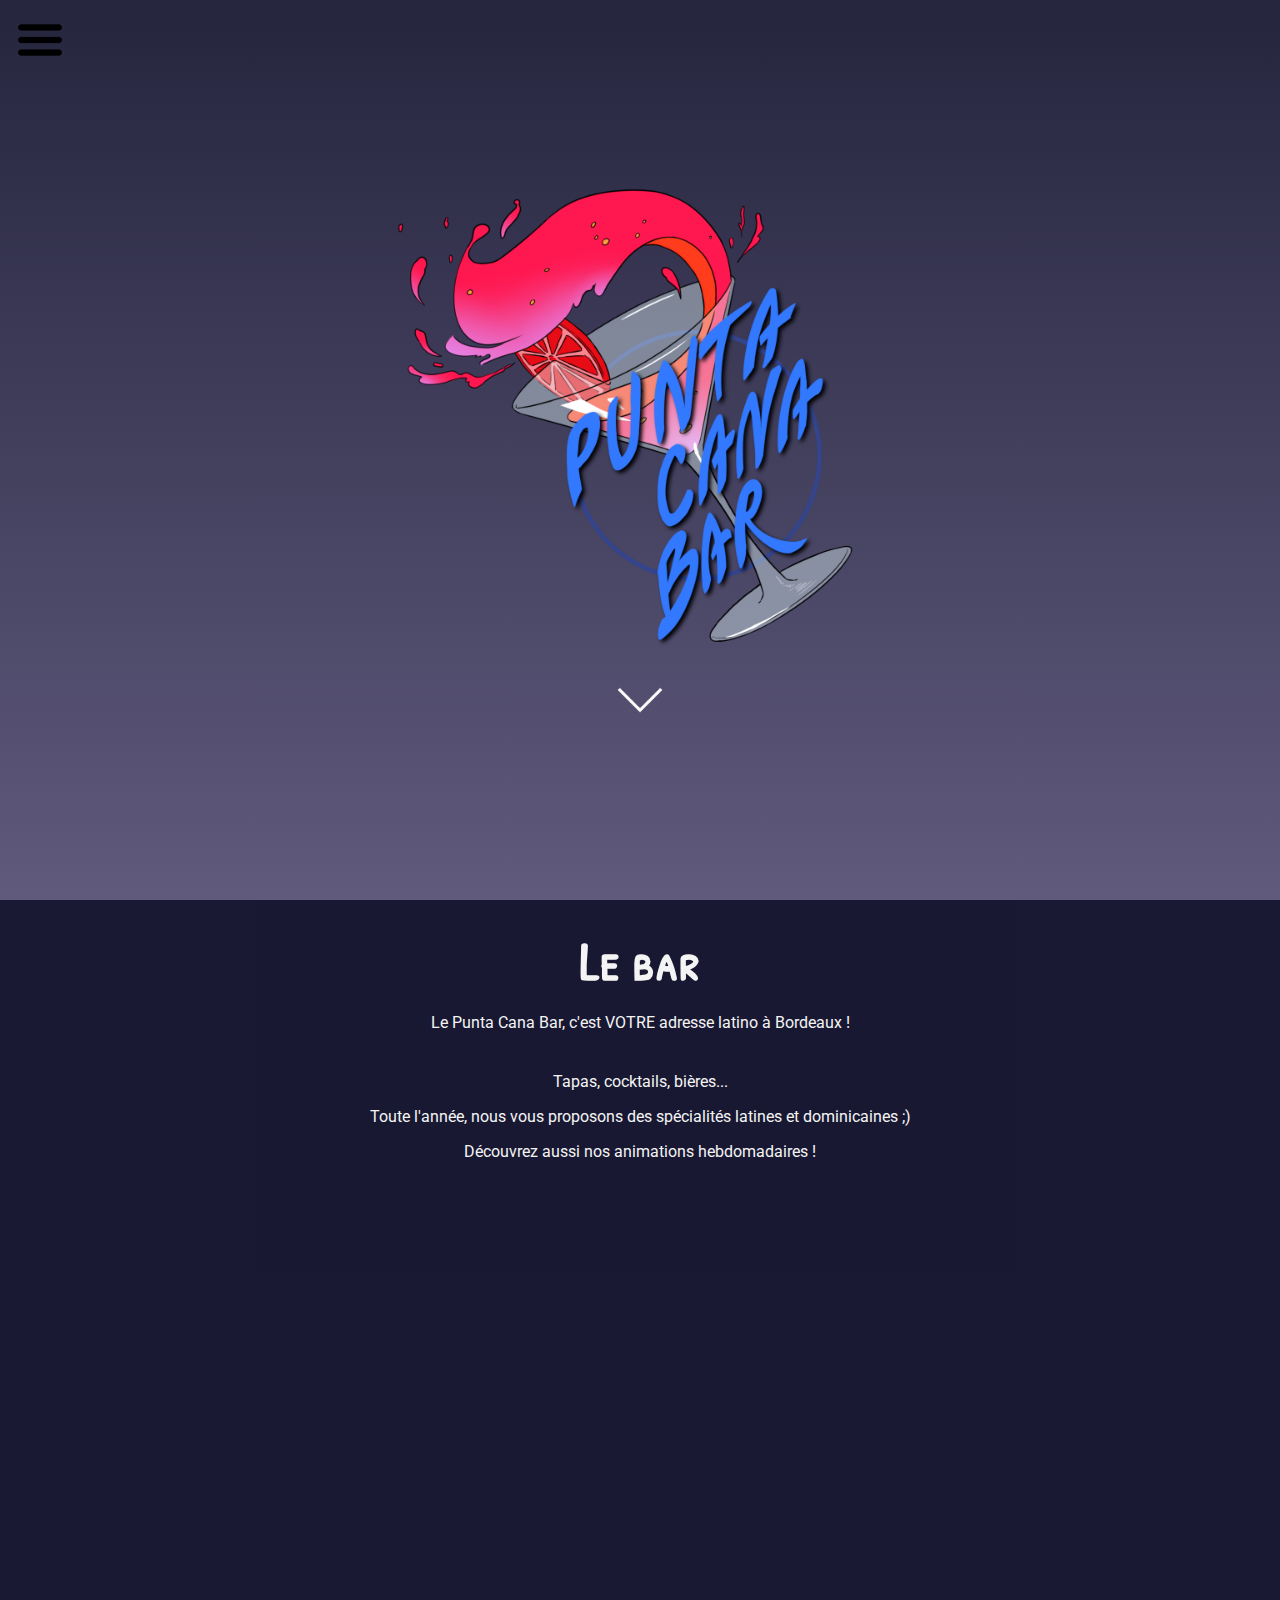
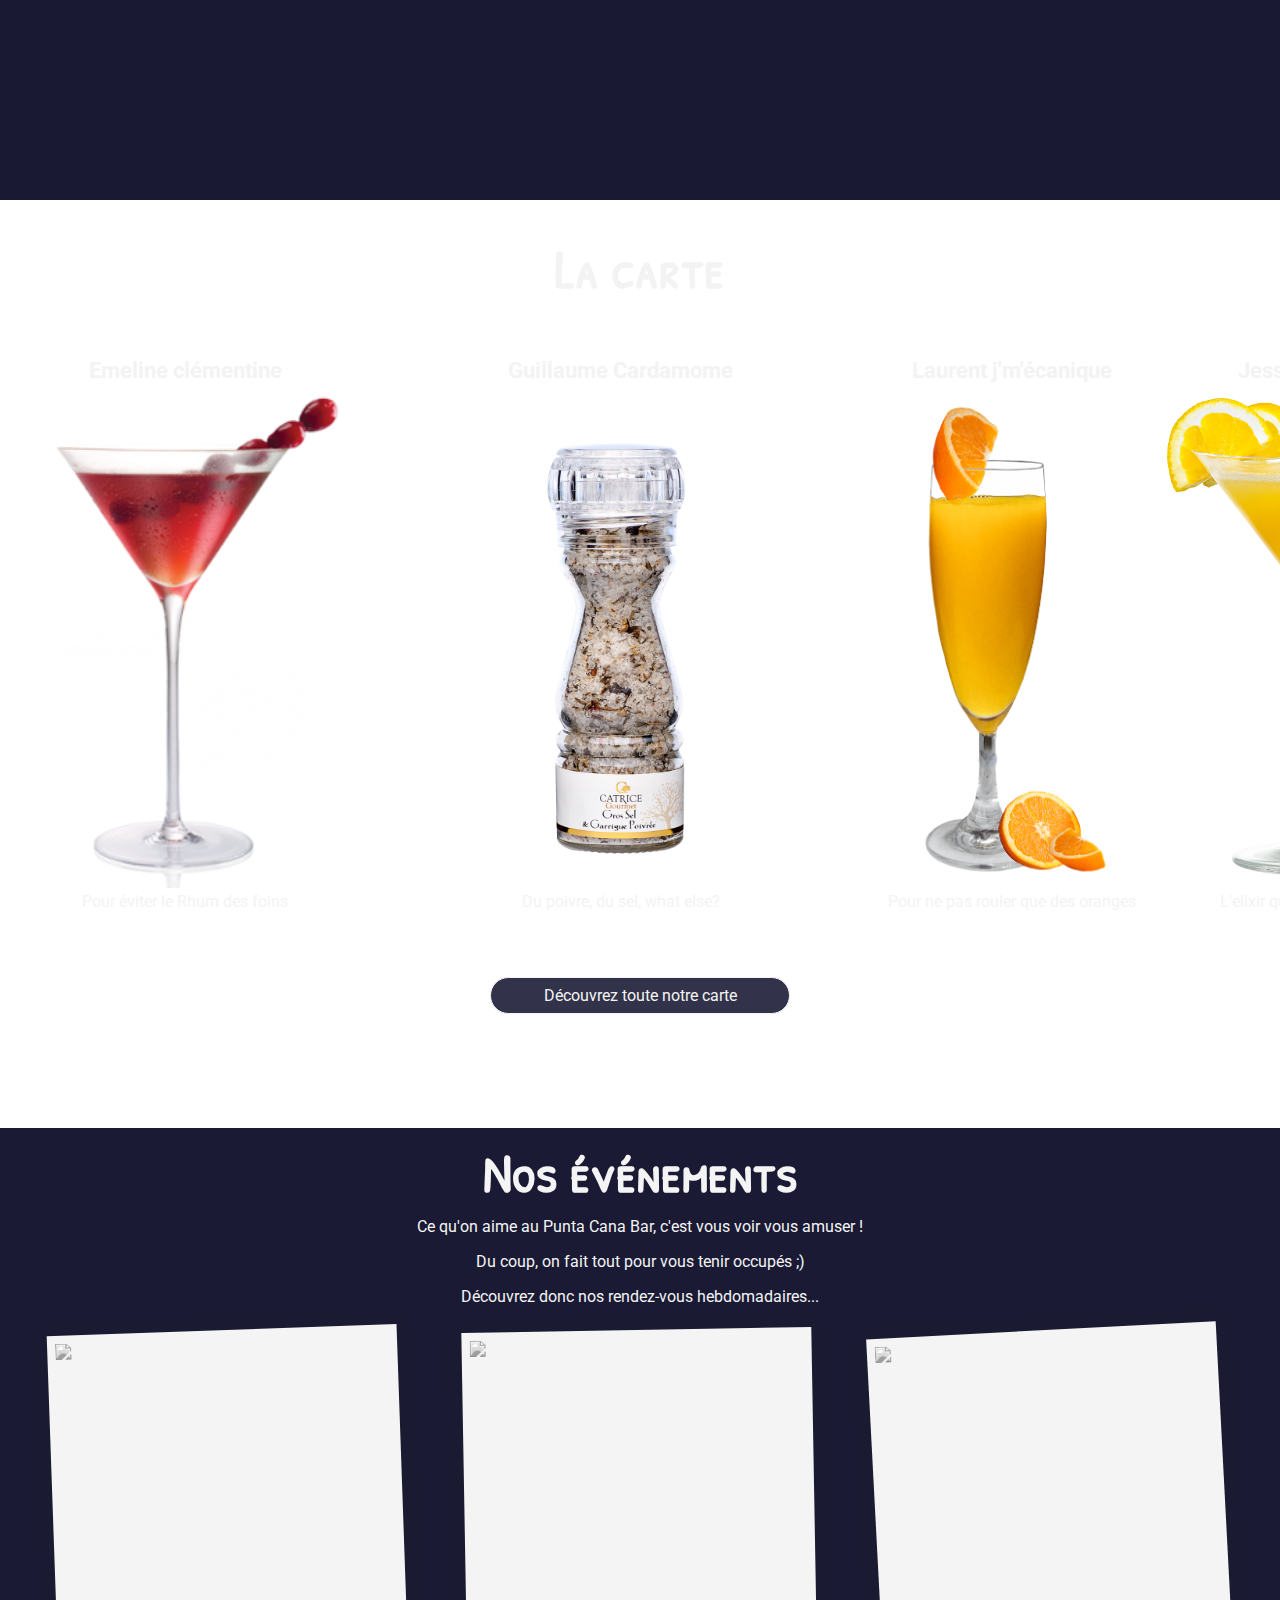
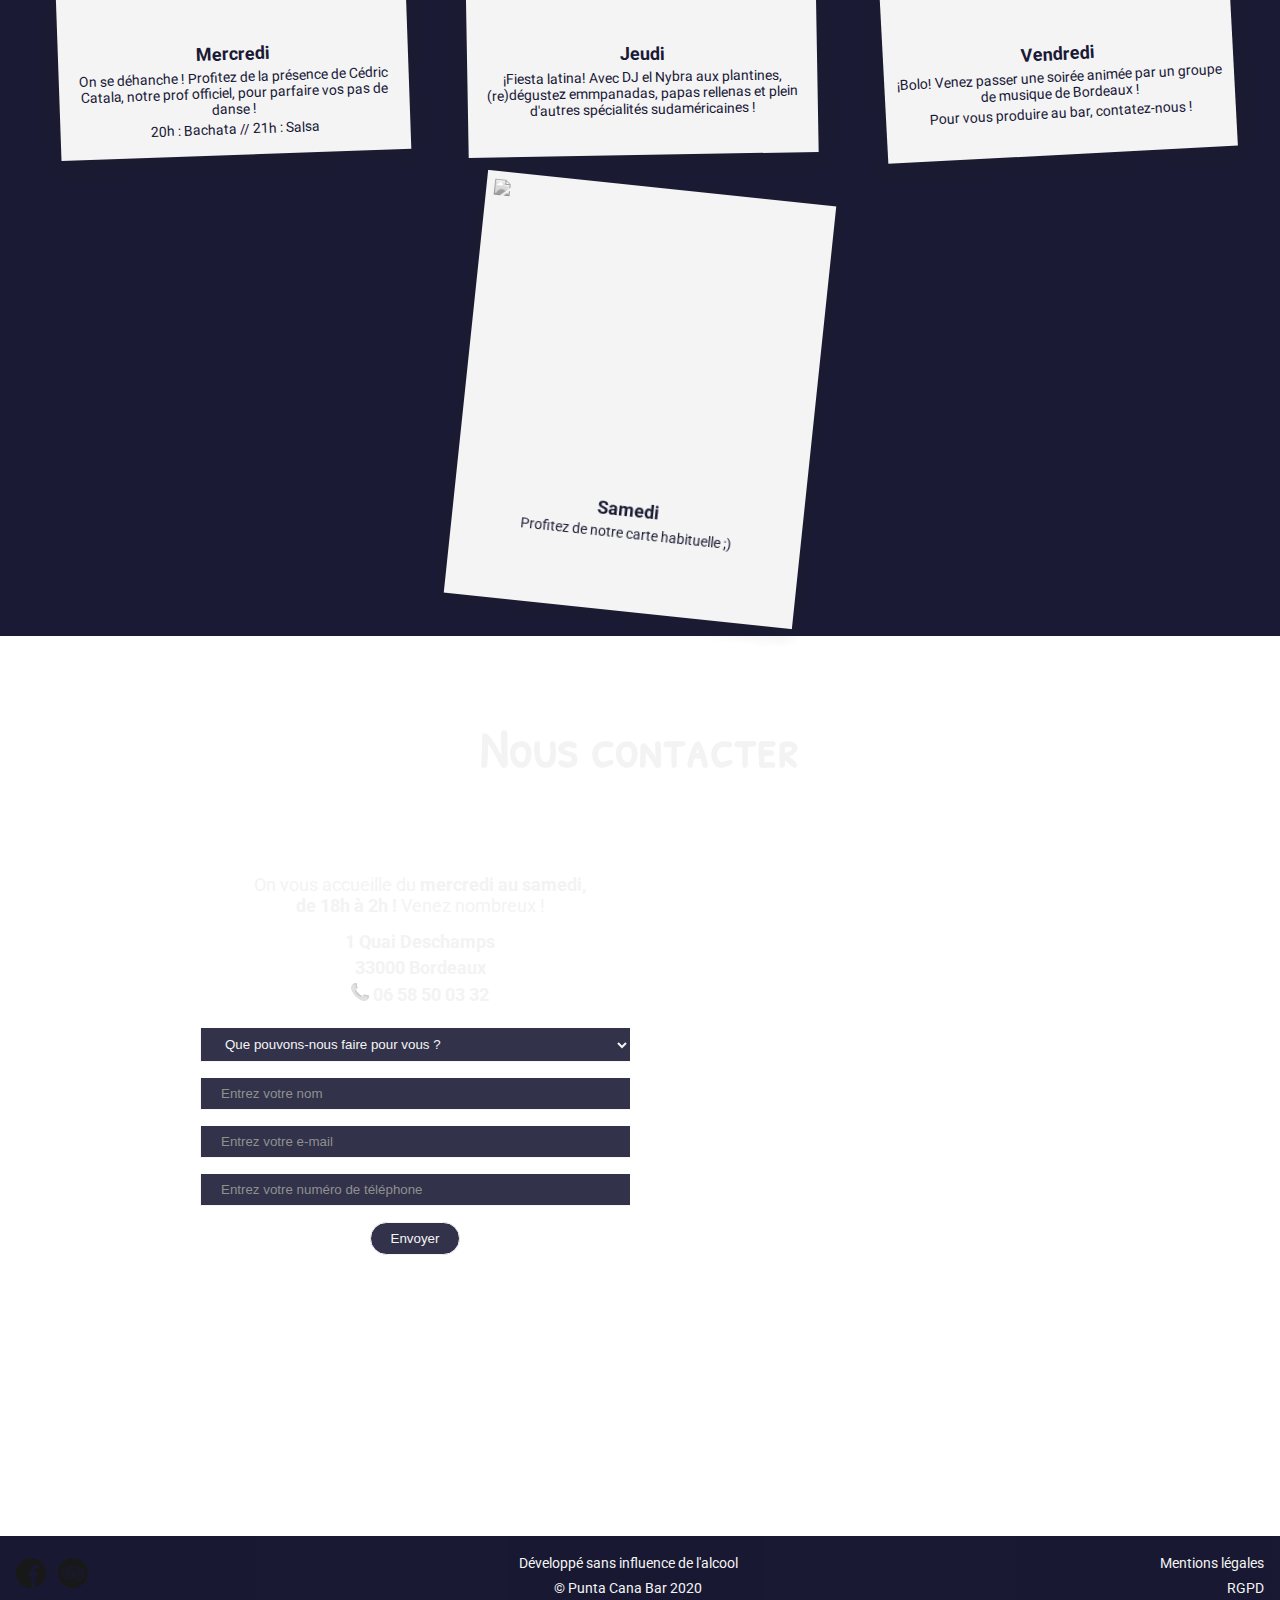
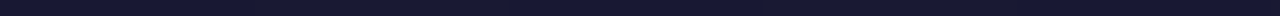
==== commit f7fb5186: "Merge branch 'feature/menu' into develop" ====
--- a/index.html
+++ b/index.html
@@ -64,9 +64,6 @@
 
   <section class="about" id="about">
     <div class="about-box">
-      <img
-        src="https://scontent-cdg2-1.xx.fbcdn.net/v/t1.0-9/p960x960/60085929_2316955428576913_4503917751303143424_o.jpg?_nc_cat=104&_nc_sid=110474&_nc_ohc=-jx3IjPHOu8AX9MvdhQ&_nc_ht=scontent-cdg2-1.xx&tp=6&oh=882b6ad5ce0717c38d14241a47988889&oe=5F988637"
-        alt="cocktails and bottles on a bar counter" class="img-cocktails-counter" />
       <h2>Le bar</h2>
       <div class="about-p">
         <p >Le Punta Cana Bar, c'est VOTRE adresse latino à Bordeaux&nbsp;!</p>
@@ -86,44 +83,56 @@
       <ul class="carousel-items">
           <li class="carousel-item">
               <div class="card">
-                  <h3 class="card-title">Le Martini cerise</h3>
+                  <h3 class="card-title">Emeline clémentine</h3>
                   <img class="photo-cocktail" src="./img/cocktail1.png" />
                   <div class="card-content">
-                      <p>Du Martini, des Cerises, what else?</p>
+                      <p>Pour éviter le Rhum des foins</p>
                       <!-- <a href="#" class="formButton" id="#formButton">Toute la carte</a> -->
                   </div>
               </div>
           </li>
           <li class="carousel-item">
+            <div class="card">
+                <h3 class="card-title">Guillaume Cardamome</h3>
+                <img class="photo-cocktail" src="./img/cocktail9.png" />
+                <div class="card-content">
+                    <p>Du poivre, du sel, what else?</p>
+                    <!-- <a href="#" class="button">Toute la carte</a> -->
+                </div>
+            </div>
+        </li>
+        <li class="carousel-item">
+          <div class="card">
+              <h3 class="card-title">Laurent j'm'écanique</h3>
+              <img class="photo-cocktail" src="./img/cocktail6.png" />
+              <div class="card-content">
+                  <p>Pour ne pas rouler que&nbsp;des&nbsp;oranges</p>
+                  <!-- <a href="#" class="button">Toute la carte</a> -->
+              </div>
+          </div>
+      </li>
+          <li class="carousel-item">
               <div class="card">
-                  <h3 class="card-title">Cocktail 2</h3>
+                  <h3 class="card-title">Jessica banana</h3>
                   <img class="photo-cocktail" src="./img/cocktail2.png" />
                   <div class="card-content">
-                      <p>Déccouvrez le cocktail du mois</p>
+                      <p>L'elixir qui donne le sourire</p>
                       <!-- <a href="#" class="button">Toute la carte</a> -->
                   </div>
               </div>
           </li>
+
           <li class="carousel-item">
               <div class="card">
-                  <h3 class="card-title">Cocktail 3</h3>
-                  <img class="photo-cocktail" src="./img/cocktail3.png" />
+                  <h3 class="card-title">Anna Stepanov</h3>
+                  <img class="photo-cocktail" src="./img/cocktail5.png" />
                   <div class="card-content">
-                      <p>Déccouvrez le cocktail du mois</p>
+                      <p>Mais c'tait pas vieux non plus</p>
                       <!-- <a href="#" class="button">Toute la carte</a> -->
                   </div>
               </div>
           </li>
-          <li class="carousel-item">
-              <div class="card">
-                  <h3 class="card-title">Cocktail 4</h3>
-                  <img class="photo-cocktail" src="./img/cocktail4.png" />
-                  <div class="card-content">
-                      <p>Déccouvrez le cocktail du mois</p>
-                      <!-- <a href="#" class="button">Toute la carte</a> -->
-                  </div>
-              </div>
-          </li>
+
       </ul>
       <a href="carte.html"><div class="toute-la-carte">Découvrez toute notre carte</div></a>
   </section>
@@ -283,8 +292,8 @@
       <p>&copy; Punta Cana Bar 2020</p>
     </div>
     <div class="footer-legal">
-      <p>Mentions légales</p>
-      <p>RGPD</p>
+      <p><a href="./ml.html">Mentions légales</a></p>
+      <p><a href="./rgpd.html">RGPD</a></p>
     </div>
   </footer>
 
--- a/style.css
+++ b/style.css
@@ -214,22 +214,28 @@
   background-size: cover;
 }
 
+.carte-detaillee-box {
+  text-align: center;
+  background-color: linear-gradient(rgb(184, 170, 196), rgb(255, 255, 255));
+  padding: calc(var(--spacing) * 2);
+  margin-top: 0px;
+  margin-bottom: 0px;
+}
+
 .carte-detaillee {
   background-color: rgb(0, 0, 29);
   opacity: 90%;
   background-repeat: no-repeat;
   background-size: cover;
-  width: 800px;
+  width: 100%;
   margin: 0 auto;
   margin-bottom: 50px;
 }
 
 .about-box {
-  text-align: center;
-  background-color: linear-gradient(rgb(184, 170, 196), rgb(255, 255, 255));
-  padding: calc(var(--spacing) * 2);
-  margin-top: 5rem;
-  margin-bottom: 5rem;
+    text-align: center;
+    background-color: linear-gradient(rgb(184, 170, 196), rgb(255, 255, 255));
+    padding: calc(var(--spacing) * 2);
 }
 
 .about h2 {
@@ -238,12 +244,6 @@
 
 .about p {
   padding: var(--spacing);
-}
-
-.img-cocktails-counter {
-  height: 200px;
-  transform: rotate(-4deg);
-  margin: -6rem 0 calc(var(--spacing) * 2) 0;
 }
 
 .img-toast-box {
@@ -253,8 +253,8 @@
   background-repeat: no-repeat;
   background-size: cover;
   background-position-y: center;
-  margin-top: calc(var(--spacing) * 2);
-  margin-bottom: -5rem;
+  margin-top: calc(var(--spacing) * 4);
+  margin-bottom: calc(var(--spacing) * 5);
 }
 /* end of ABOUT section */
 
@@ -328,6 +328,11 @@
   border: 1px solid var(--dark);
   background-color: var(--light);
   color: var(--dark)
+}
+
+.card-title {
+  font-size: calc(var(--title-font-size) * 1.2);
+
 }
 
 /* end of MENU section */
@@ -587,7 +592,7 @@
 @media screen and (min-width: 768px) {
   /* start of ABOUT section */
   .about-p {
-    margin-bottom: calc(var(--spacing) * 2);
+    margin-bottom: calc(var(--spacing) * 3);
   }
 
   .img-toast-box {
@@ -636,11 +641,17 @@
   /* start of ABOUT section */
   .about {
     height: 100vh;
+    padding-top: var(--spacing);
+  }
+
+  .about-p {
+    margin-bottom: calc(var(--spacing) * 3);
   }
   
   .img-toast-box {
     height: 250px;
-    width: 70%;
+    width: 80%;
+    margin-top: calc(var(--spacing) * 3);
   }
   /* end of ABOUT section */
 
@@ -662,8 +673,21 @@
     height: 100vh;
   }
 
+  
+
   /* END media contact */
 
+    /*other pages*/
+  .carte-detaillee {
+    background-color: rgb(0, 0, 29);
+    opacity: 90%;
+    background-repeat: no-repeat;
+    background-size: cover;
+    width: 800px;
+    margin: 0 auto;
+    margin-bottom: 50px;
+  }
+  /* END media other pages */
 
 /* SPECIAL DESKTOP SCREEN FOR EVENT SECTION */
 @media screen and (min-width: 1550px) {
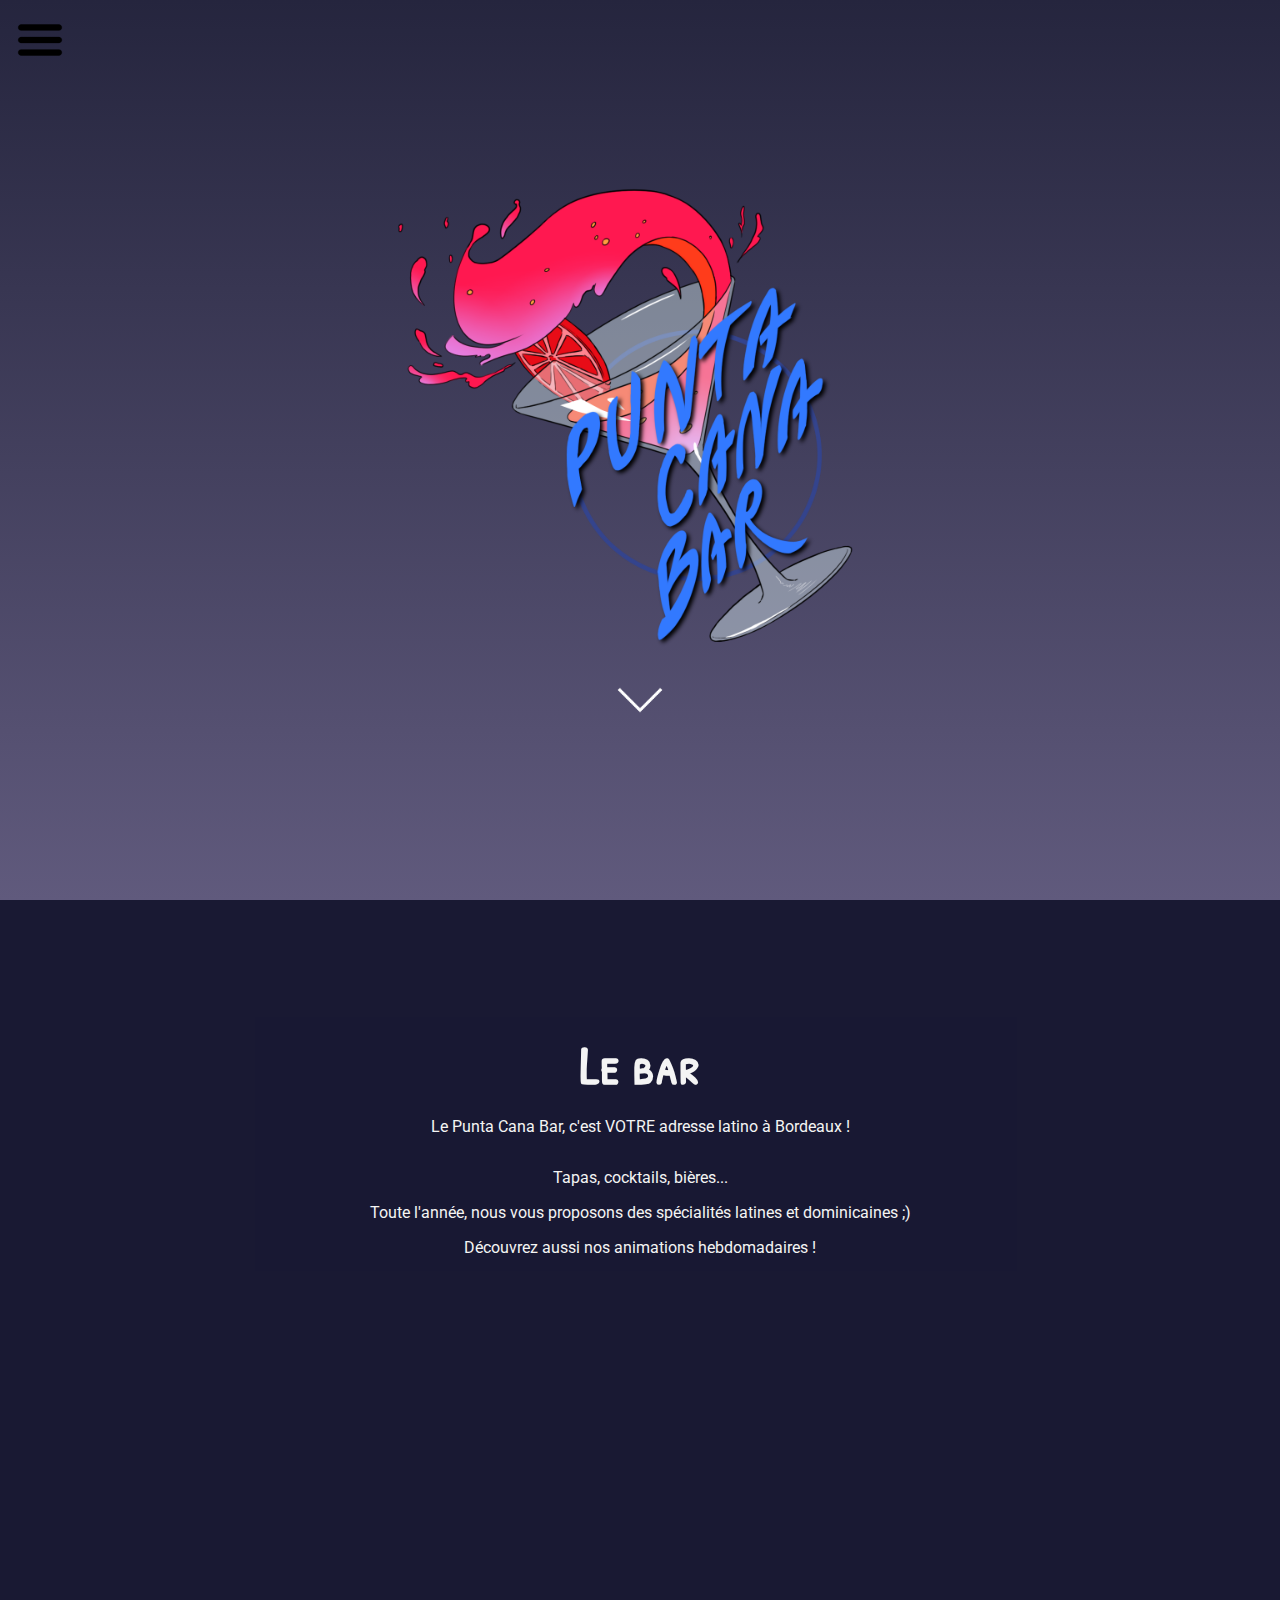
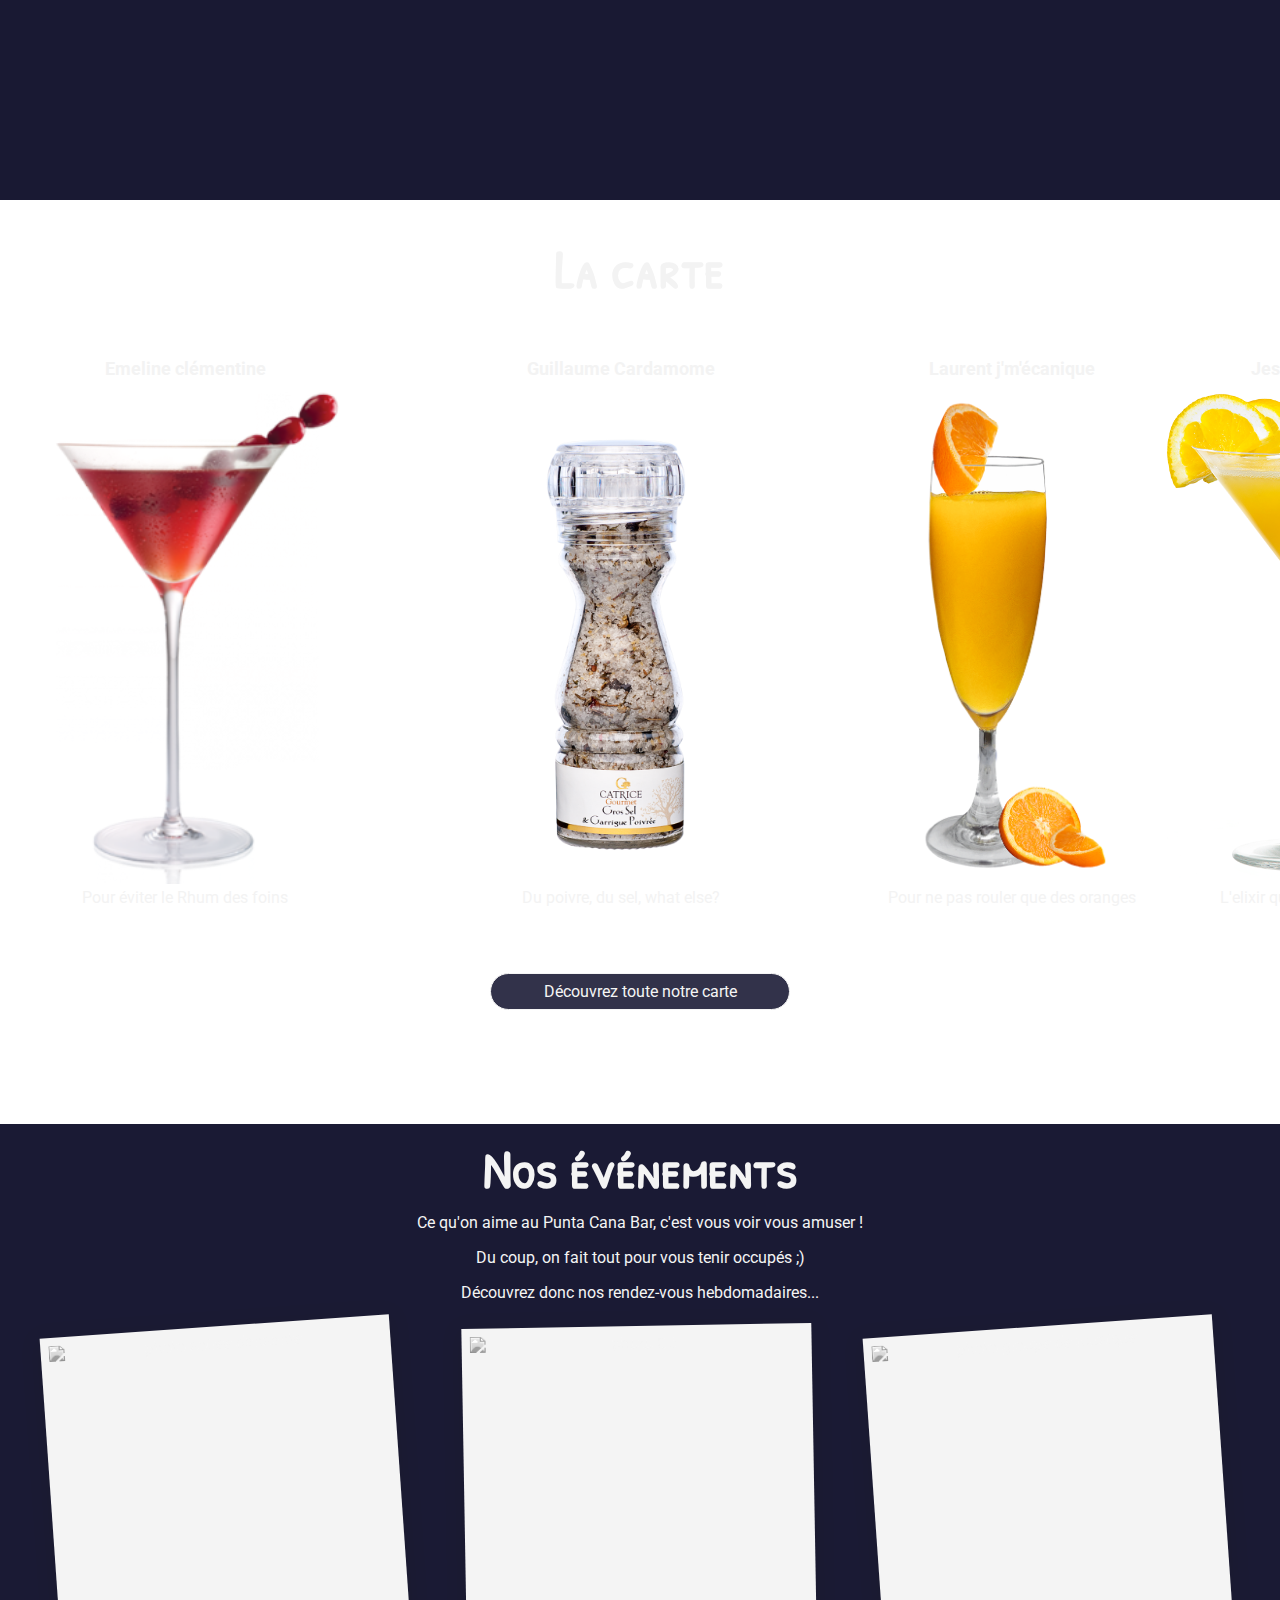
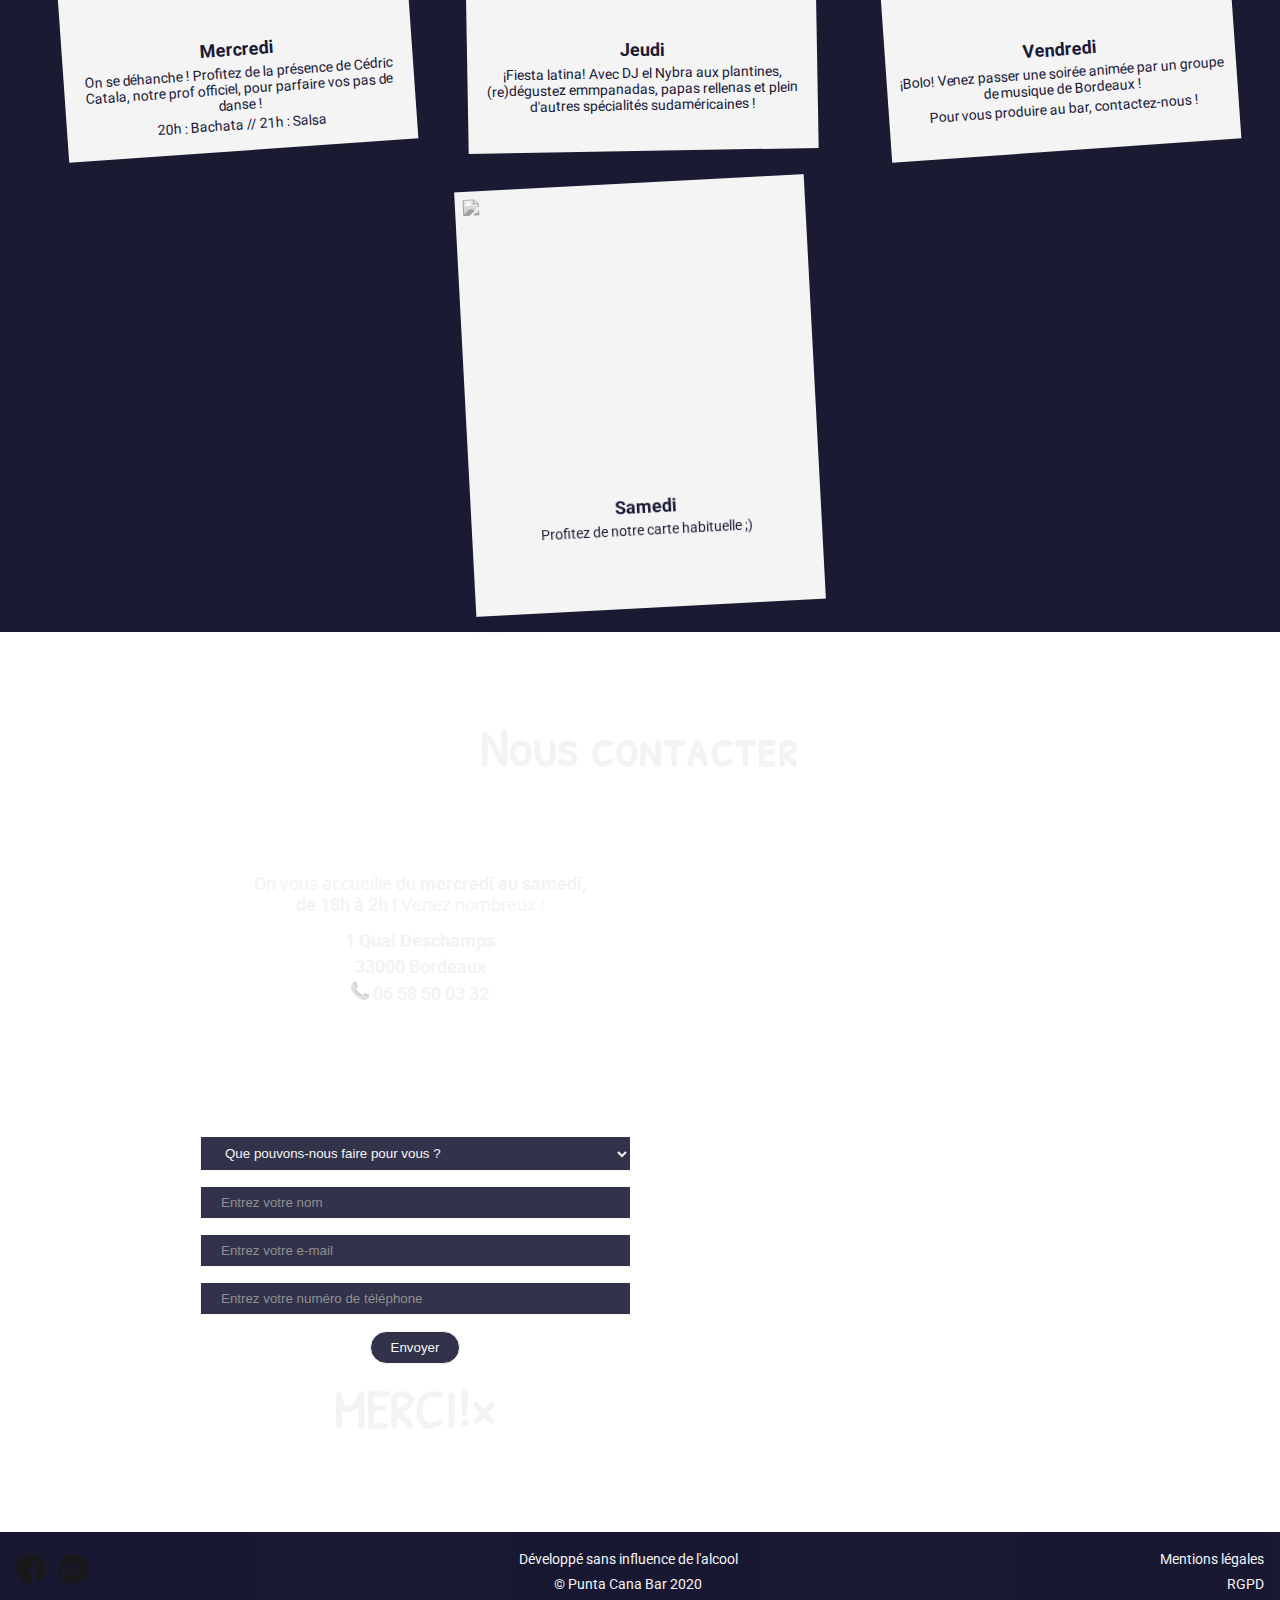
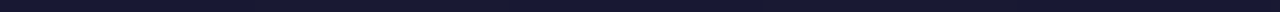
==== commit 96eb5889: "fixed typo" ====
--- a/index.html
+++ b/index.html
@@ -196,7 +196,7 @@
               ¡Bolo! Venez passer une soirée animée par un groupe de musique de
               Bordeaux&nbsp;!
             </p>
-            <p>Pour vous produire au bar, contatez-nous&nbsp;!</p>
+            <p>Pour vous produire au bar, contactez-nous&nbsp;!</p>
           </div>
         </li>
         <li class="events-week-day">
@@ -238,41 +238,49 @@
               class="contact_style"
             ></iframe>
           </div>
-          <form class="form" id="form">
+          <form class="form">
             <div class="formSelect">
               <label for="purpose"></label>
-              <select id="purpose" class="contact_style" required>
+              <select name="purpose" id="purpose" class="contact_style" required>
                 <option value="">Que pouvons-nous faire pour vous ?</option>
                 <option value="reserve">Réserver/Privatiser</option>
-                <option value="event">Proposer un événement</option>
+                <option value="events">Proposer un événement</option>
                 <option value="question">Poser une question</option>
                 <option value="apply">Postuler</option>
               </select>
             </div>
             <div class="formName">
               <label for="name"></label>
-              <input id="name" class="contact_style" placeholder="Entrez votre nom" required/>
+              <input id="name" name="name" class="contact_style" placeholder="Entrez votre nom" required/>
             </div>
             <div class="formMail">
               <label for="email"></label>
-              <input type ="email" id="email" class="contact_style" placeholder="Entrez votre e-mail" required/>
+              <input type="email" name="email" id="email" class="contact_style" placeholder="Entrez votre e-mail" required/>
             </div>
             <div class="formPhone">
               <label for="phone"></label>
-              <input id="phone" class="contact_style" placeholder="Entrez votre numéro de téléphone" required/>
-            </div>
-              <label for="date"></label>
+              <input id="phone" name="phone" class="contact_style" placeholder="Entrez votre numéro de téléphone" required/>
+            </div>
               <div id="date-container">
-                <input type="date" id="date" class="contact_style" lang="fr-CA" required>
-                <input type="time" id="time" class="contact_style" required>
-                <input type="number" id="people" class="contact_style" placeholder="Nbre de 🍴" min="0" step="1"/>
-            </div>
+                <input type="date" id="date" class="contact_style" lang="fr-CA">
+                <label for="time"></label>
+                <input name="time" type="time" id="time" class="contact_style">
+                <label for="people"></label>
+                <input name="people" type="number" id="people" class="contact_style" placeholder="Nbre de 🍴" min="0" step="1"/>
+              </div>
             <div class="formMsg">
               <label for="msg"></label>
-              <textarea id="msg" class="contact_style" placeholder="Entrez votre message ici..."></textarea>
-            </div>
-            <div class="formButton">
-              <button type="submit" id="formButton">Envoyer</button>
+              <textarea  name="msg" id="msg" class="contact_style" placeholder="Entrez votre message ici..."></textarea>
+            </div>
+            <button id="formButton" class="formButton">Envoyer</button>
+            <div id="overlay" class="overlay">
+              <div id="popup" class="popup">
+                  <h2>MERCI!<span id="btnClose" class="btnClose">&times;</span></h2>
+                  <div id="popup-text_reserve"></div>
+                  <div id="popup-text_events"></div>
+                  <div id="popup-text_question"></div>
+                  <div id="popup-text_apply"></div>
+              </div>
             </div>
           </form>
         </div>
--- a/style.css
+++ b/style.css
@@ -214,28 +214,12 @@
   background-size: cover;
 }
 
-.carte-detaillee-box {
+.about-box {
   text-align: center;
   background-color: linear-gradient(rgb(184, 170, 196), rgb(255, 255, 255));
   padding: calc(var(--spacing) * 2);
-  margin-top: 0px;
-  margin-bottom: 0px;
-}
-
-.carte-detaillee {
-  background-color: rgb(0, 0, 29);
-  opacity: 90%;
-  background-repeat: no-repeat;
-  background-size: cover;
-  width: 100%;
-  margin: 0 auto;
-  margin-bottom: 50px;
-}
-
-.about-box {
-    text-align: center;
-    background-color: linear-gradient(rgb(184, 170, 196), rgb(255, 255, 255));
-    padding: calc(var(--spacing) * 2);
+  margin-top: 5rem;
+  margin-bottom: 5rem;
 }
 
 .about h2 {
@@ -244,6 +228,12 @@
 
 .about p {
   padding: var(--spacing);
+}
+
+.img-cocktails-counter {
+  height: 200px;
+  transform: rotate(-4deg);
+  margin: -6rem 0 calc(var(--spacing) * 2) 0;
 }
 
 .img-toast-box {
@@ -253,8 +243,8 @@
   background-repeat: no-repeat;
   background-size: cover;
   background-position-y: center;
-  margin-top: calc(var(--spacing) * 4);
-  margin-bottom: calc(var(--spacing) * 5);
+  margin-top: calc(var(--spacing) * 2);
+  margin-bottom: -5rem;
 }
 /* end of ABOUT section */
 
@@ -327,12 +317,7 @@
 .toute-la-carte:hover {
   border: 1px solid var(--dark);
   background-color: var(--light);
-  color: var(--dark)
-}
-
-.card-title {
-  font-size: calc(var(--title-font-size) * 1.2);
-
+  color: var(--dark);
 }
 
 /* end of MENU section */
@@ -418,7 +403,7 @@
   box-sizing: content-box;
   display: grid;
   grid-template-columns: 1fr 1fr;
-  grid-template-rows: 1fr 2fr;
+  grid-template-rows: 1fr 1fr;
   max-width: 900px;
   height: 100%;
 }
@@ -592,7 +577,7 @@
 @media screen and (min-width: 768px) {
   /* start of ABOUT section */
   .about-p {
-    margin-bottom: calc(var(--spacing) * 3);
+    margin-bottom: calc(var(--spacing) * 2);
   }
 
   .img-toast-box {
@@ -609,7 +594,6 @@
 
   .map {
     grid-row: 1/3;
-    max-height: 600px;
   }
   /* END media contact */
 }
@@ -641,17 +625,11 @@
   /* start of ABOUT section */
   .about {
     height: 100vh;
-    padding-top: var(--spacing);
-  }
-
-  .about-p {
-    margin-bottom: calc(var(--spacing) * 3);
   }
   
   .img-toast-box {
     height: 250px;
-    width: 80%;
-    margin-top: calc(var(--spacing) * 3);
+    width: 70%;
   }
   /* end of ABOUT section */
 
@@ -673,21 +651,11 @@
     height: 100vh;
   }
 
-  
-
+  .map {
+    max-height: 500px;
+  }
   /* END media contact */
-
-    /*other pages*/
-  .carte-detaillee {
-    background-color: rgb(0, 0, 29);
-    opacity: 90%;
-    background-repeat: no-repeat;
-    background-size: cover;
-    width: 800px;
-    margin: 0 auto;
-    margin-bottom: 50px;
-  }
-  /* END media other pages */
+}
 
 /* SPECIAL DESKTOP SCREEN FOR EVENT SECTION */
 @media screen and (min-width: 1550px) {
